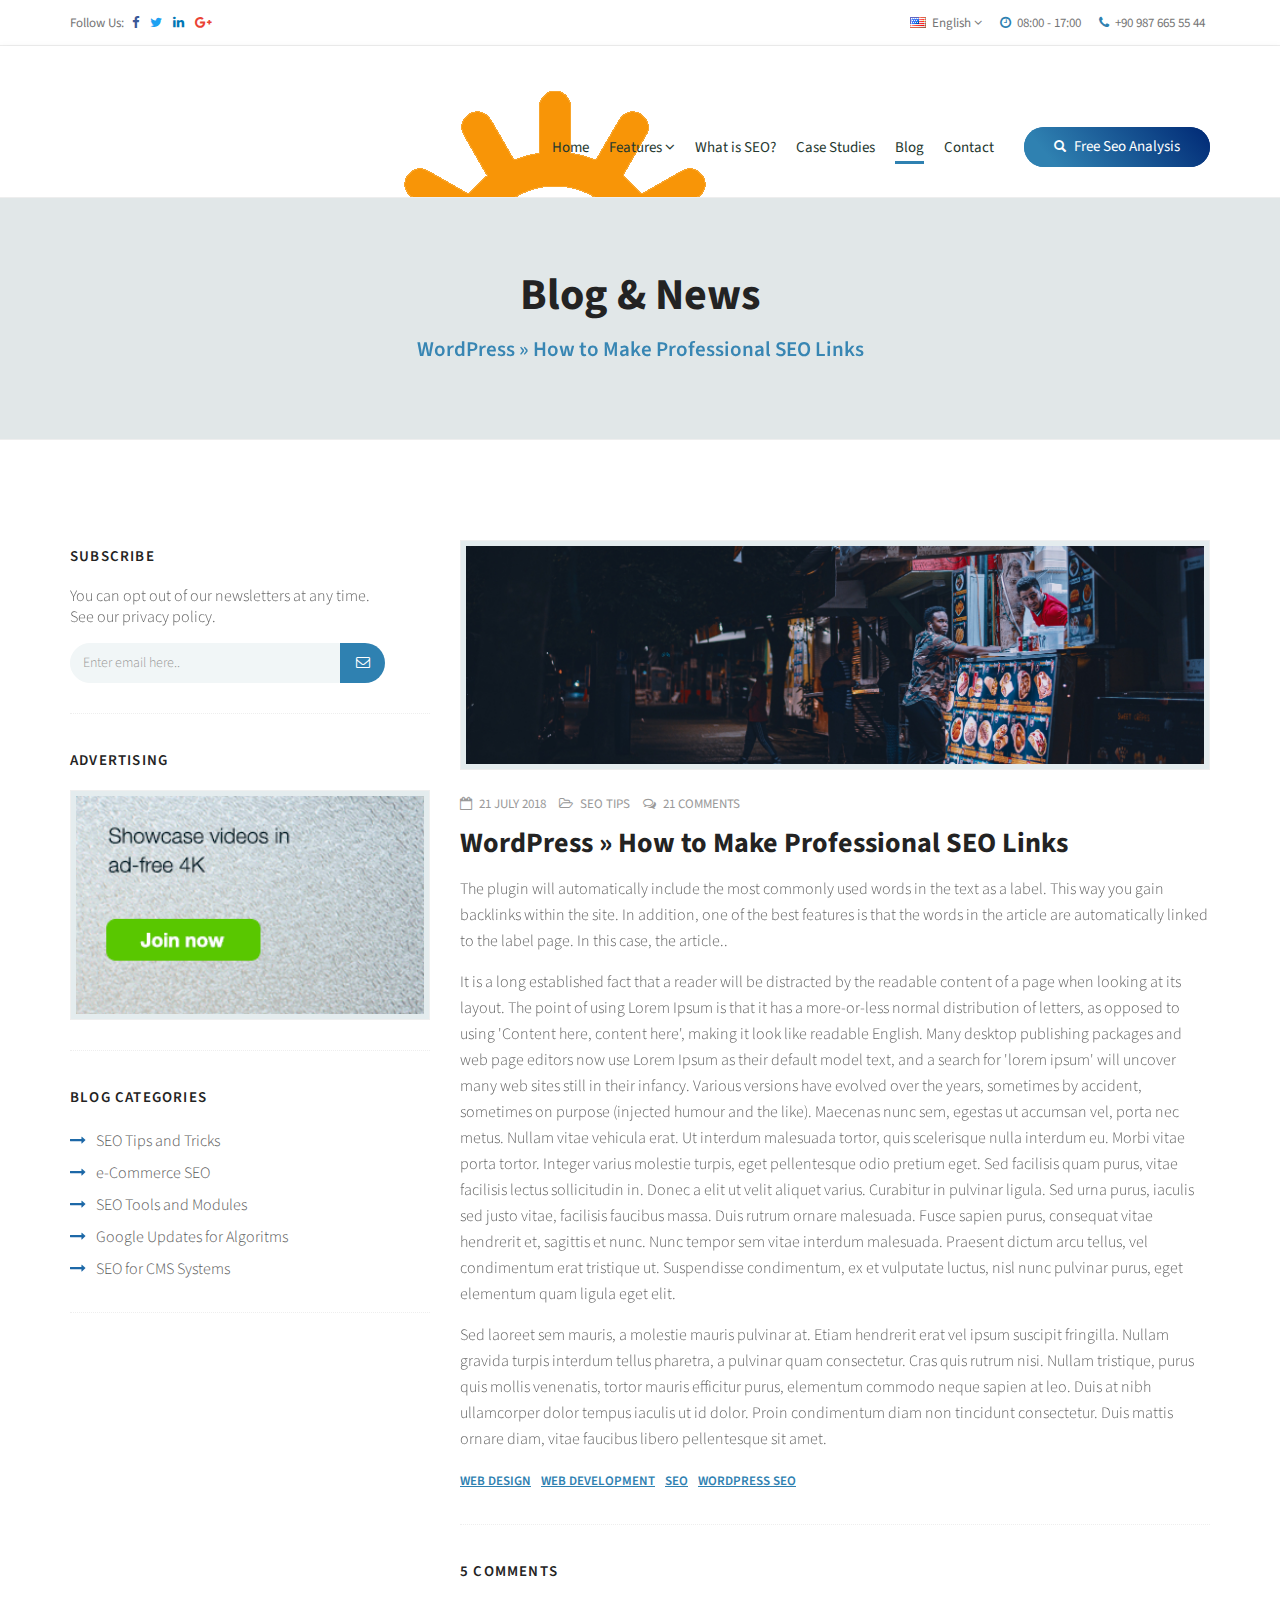
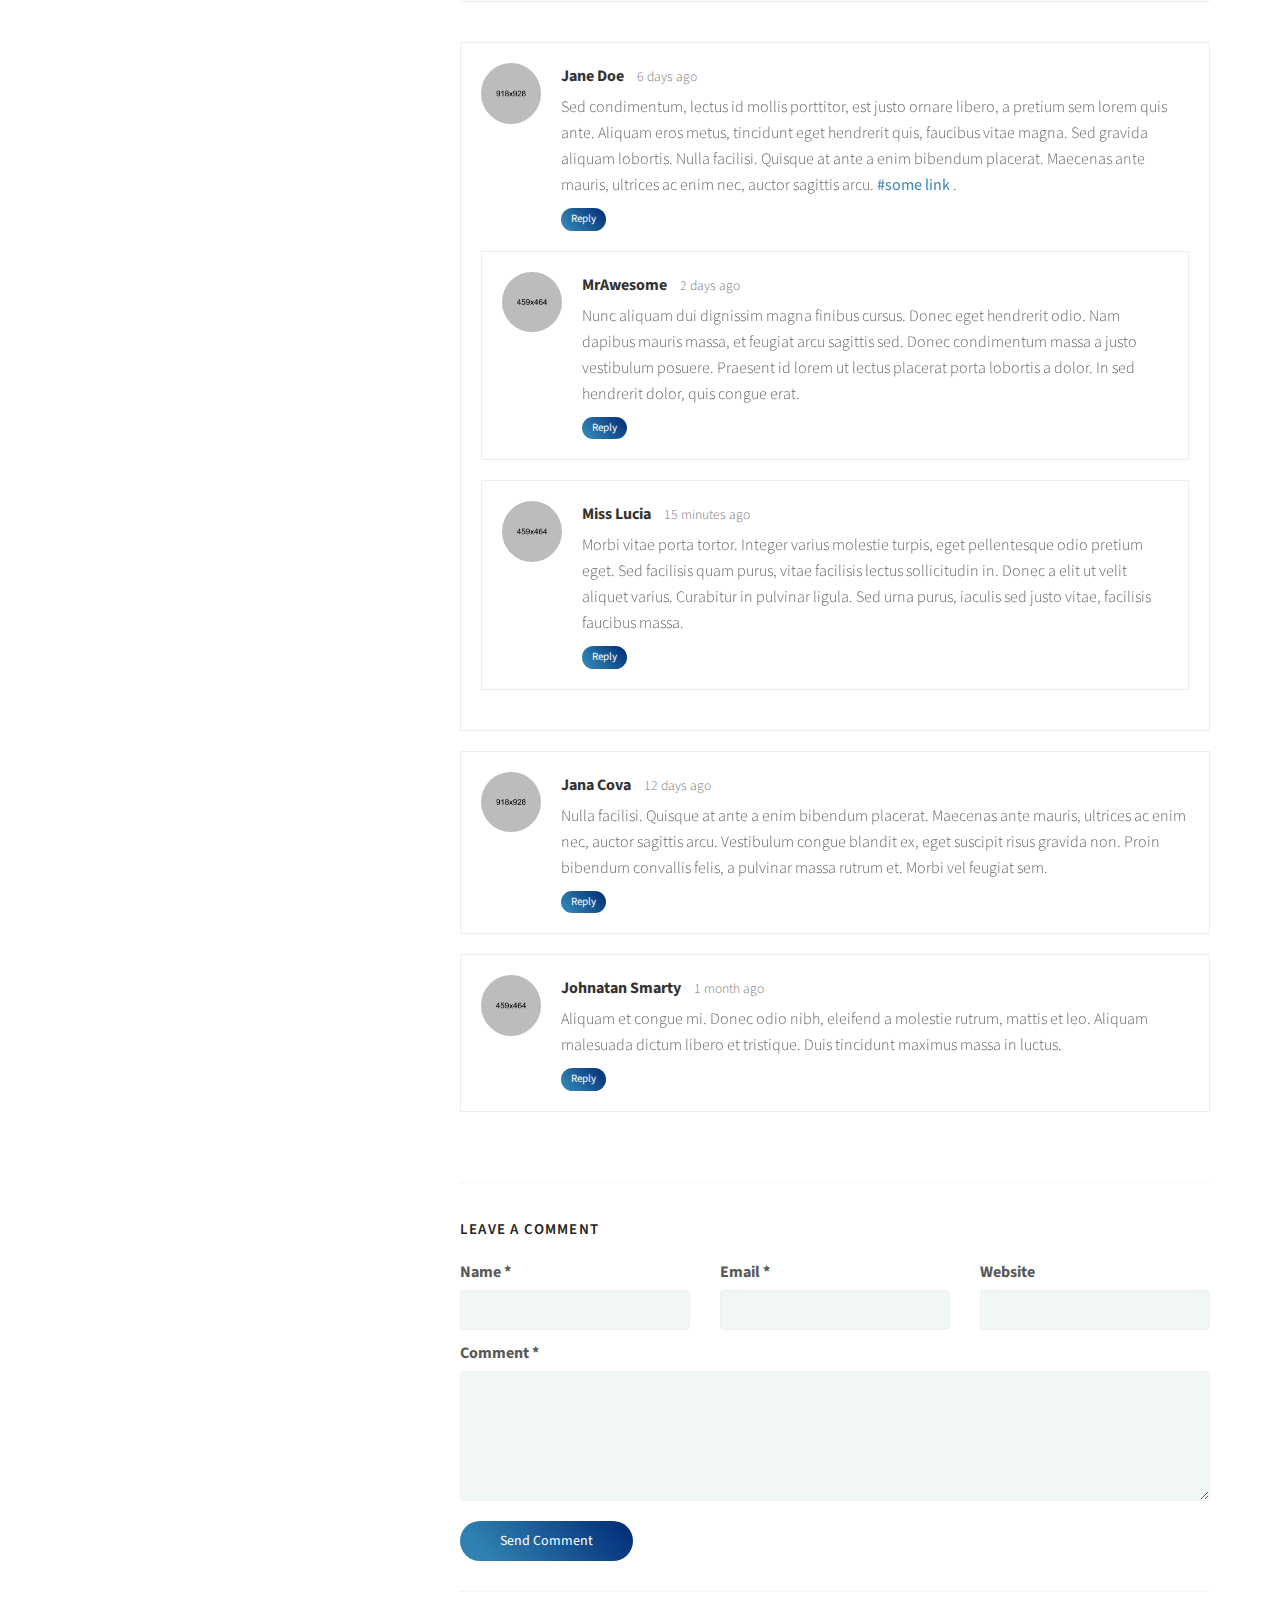
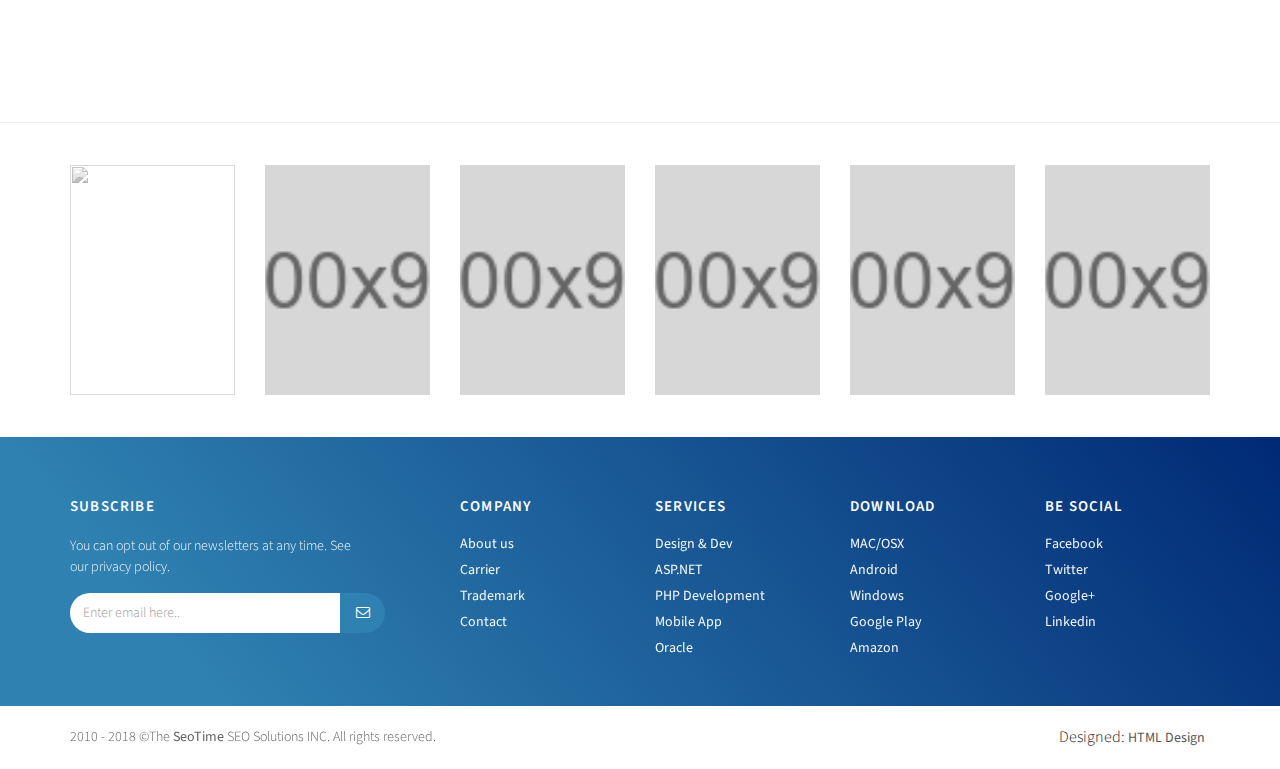
==== UI/blog-single.html @ 42be957c "Initial commit" ====
<!doctype html>
<!--[if IE 9]> <html class="no-js ie9 fixed-layout" lang="en"> <![endif]-->
<!--[if gt IE 9]><!--> <html class="no-js " lang="en"> <!--<![endif]-->
<head>

    <!-- Basic -->
    <meta charset="utf-8">
    <meta http-equiv="X-UA-Compatible" content="IE=edge">
    
    <!-- Mobile Meta -->
    <meta name="viewport" content="width=device-width, minimum-scale=1.0, maximum-scale=1.0, user-scalable=no">
    
    <!-- Site Meta -->
    <title>SEOTime HTML5 Business Template</title>
    <meta name="keywords" content="">
    <meta name="description" content="">
    <meta name="author" content="">
    
    <!-- Site Icons -->
    <link rel="shortcut icon" href="images/favicon.ico" type="image/x-icon" />
    <link rel="apple-touch-icon" href="images/apple-touch-icon.png">

	<!-- Google Fonts -->
 	<link href="https://fonts.googleapis.com/css?family=Source+Sans+Pro:300,400,400i,600,700" rel="stylesheet"> 

	<!-- Custom & Default Styles -->
	<link rel="stylesheet" href="css/font-awesome.min.css">
	<link rel="stylesheet" href="css/bootstrap.min.css">
	<link rel="stylesheet" href="css/animate.css">
	<link rel="stylesheet" href="style.css">

	<!--[if lt IE 9]>
		<script src="js/vendor/html5shiv.min.js"></script>
		<script src="js/vendor/respond.min.js"></script>
	<![endif]-->

</head>
<body>
	
	<div id="wrapper">
        <div class="topbar">
            <div class="container">
                <div class="row">
                    <div class="col-md-6 col-sm-6 hidden-xs">
                        <nav class="topbar-menu">
                            <ul class="list-inline">
                            	<li>Follow us: </li>
                                <li><a href="#"><i class="fa fa-facebook"></i></a></li>
                                <li><a href="#"><i class="fa fa-twitter"></i></a></li>
                                <li><a href="#"><i class="fa fa-linkedin"></i></a></li>
                                <li><a href="#"><i class="fa fa-google-plus"></i></a></li>
                            </ul><!-- end list -->
                        </nav><!-- end menu -->
                    </div><!-- end col -->

                    <div class="col-md-6 col-sm-6">
                        <nav class="topbar-menu">
                            <ul class="list-inline text-right navbar-right">
                                <li class="dropdown">
                                    <a class="dropdown-toggle" data-toggle="dropdown" href="#"><img src="images/us.png" alt=""> English
                                    <span class="fa fa-angle-down"></span></a>
                                    <ul class="dropdown-menu">
                                        <li><a href="#"><img src="images/tr.png" alt=""> Turkish</a></li>
                                        <li><a href="#"><img src="images/si.png" alt=""> Spanish</a></li>
                                        <li><a href="#"><img src="images/it.png" alt=""> Italian</a></li>
                                        <li><a href="#"><img src="images/ae.png" alt=""> Arabic</a></li>
                                        <li><a href="#"><img src="images/de.png" alt=""> German</a></li>
                                    </ul>
                                </li>
                                <li class="hidden-xs"><i class="fa fa-clock-o"></i> 08:00 - 17:00</li>
                                <li><i class="fa fa-phone"></i> +90 987 665 55 44</li>
                            </ul><!-- end list -->
                        </nav><!-- end menu -->
                    </div><!-- end col -->
                </div><!-- end row -->
            </div><!-- end container -->
        </div><!-- end topbar -->

		<header class="header site-header">
			<div class="container">
				<nav class="navbar navbar-default yamm">
				    <div class="container-fluid">
				        <div class="navbar-header">
				            <button type="button" class="navbar-toggle collapsed" data-toggle="collapse" data-target="#navbar" aria-expanded="false" aria-controls="navbar">
				                <span class="sr-only">Toggle navigation</span>
				                <span class="icon-bar"></span>
				                <span class="icon-bar"></span>
				                <span class="icon-bar"></span>
				            </button>
							<a class="navbar-brand" href="index.html"><img src="images/logo.png" alt="Linda"></a>
				        </div>
				        <div id="navbar" class="navbar-collapse collapse">
				            <ul class="nav navbar-nav navbar-right">
				                <li><a href="index.html">Home</a></li>
				                <li class="dropdown yamm-fw hasmenu">
				                    <a href="#" class="dropdown-toggle" data-toggle="dropdown" role="button" aria-haspopup="true" aria-expanded="false">Features <span class="fa fa-angle-down"></span></a>
						            <ul class="dropdown-menu">
						                <li>
						                    <div class="yamm-content">
							                    <div class="row"> 
							                    	<div class="col-md-4">
														<ul>
							                    			<li><a href="service-01.html">SEO Consultants</a></li>
							                    			<li><a href="service-02.html">SEO Audits</a></li>
							                    			<li><a href="service-03.html">SEO Packages & Plans</a></li>
							                    			<li><a href="service-04.html">Web Copywriting</a></li>
							                    			<li><a href="service-05.html">SEO Copywriting</a></li>
							                    			<li><a href="service-06.html">Keyword Research</a></li>
							                    			<li><a href="service-07.html">SEO Strategy</a></li>
							                    			<li><a href="service-08.html">Website Design</a></li>
							                    			<li><a href="service-09.html">Link Building Services</a></li>
							                    		</ul>
							                    	</div>
							                    	<div class="col-md-4">
														<ul>
							                    			<li><a href="page-services.html">All Services</a></li>
							                    			<li><a href="page-pricing.html">Pricing & Plans</a></li>
							                    			<li><a href="page-clients.html">Our Clients</a></li>
							                    			<li><a href="page-testimonials.html">Testimonials</a></li>
							                    			<li><a href="page-ebooks.html">Free E-Books</a></li>
							                    			<li><a href="page-seo-analysis.html">SEO Analysis</a></li>
							                    			<li><a href="case-studies.html">Case Studies</a></li>
							                    			<li><a href="case-studies-alt.html">Case Studies Alt</a></li>
							                    			<li><a href="case-studies-single.html">Case Studies Single</a></li>
							                    		</ul>
							                    	</div>
							                    	<div class="col-md-4">
														<ul>
							                    			<li><a href="blog.html">Blog & News</a></li>
							                    			<li><a href="blog-alt.html">Blog Alternative</a></li>
							                    			<li><a href="blog-single.html">Single Blog</a></li>
							                    			<li><a href="page.html">Default Page</a></li>
							                    			<li><a href="page-fullwidth.html">Fullwidth Page</a></li>
							                    			<li><a href="page-contact.html">Contact us</a></li>
							                    			<li><a href="page-contact-alt.html">Contact Alternative</a></li>
							                    			<li><a href="page-faqs.html">FAQ's Page</a></li>
							                    			<li><a href="page-not-found.html">404 Not Found</a></li>
							                    		</ul>
							                    	</div>
							                    </div>
						                    </div>
						                </li>
						            </ul>
				                </li>
				                <li><a href="page-about.html">What is SEO?</a></li>
				                <li><a href="case-studies.html">Case Studies</a></li>
				                <li class="active"><a href="blog.html">Blog</a></li>
				                <li><a href="page-contact.html">Contact</a></li>
                                <li class="lastlink hidden-xs hidden-sm"><a class="btn btn-primary" href="page-seo-analysis.html"><i class="glyphicon glyphicon-search"></i> free seo analysis</a></li>
                            </ul>
				        </div><!--/.nav-collapse -->
				    </div><!--/.container-fluid -->
				</nav><!-- end nav -->
			</div><!-- end container -->
		</header><!-- end header -->

		<section class="section normalhead lb">
			<div class="container">
				<div class="row">	
					<div class="col-md-10 col-md-offset-1 col-sm-12 text-center">
						<h2>Blog & News</h2>
						<p class="lead">WordPress » How to Make Professional SEO Links</p>
					</div><!-- end col -->
				</div><!-- end row -->
			</div><!-- end container -->
		</section><!-- end section -->

		<section class="section">
			<div class="container">
				<div class="row">
                    <div class="sidebar col-md-4 col-sm-4">
                    	<div class="widget clearfix">
                    		<h4 class="widget-title">Subscribe</h4>
                    		<div class="newsletter-widget">
                    			<p>You can opt out of our newsletters at any time. See our privacy policy.</p>
		                        <form class="form-inline" role="search">
		                            <div class="form-1">
		                              	<input type="text" class="form-control" placeholder="Enter email here..">
										<button type="submit" class="btn btn-primary"><i class="fa fa-envelope-o"></i></button>
		                            </div>
								</form>
                    		</div><!-- end newsletter -->
                    	</div><!-- end widget -->

                    	<div class="widget clearfix">
                    		<h4 class="widget-title">ADVERTISING</h4>
                    		<div class="category-widget">
                    			<img src="images/banner.gif" alt="" class="img-responsive img-thumbnail">
                    		</div><!-- end category -->
                    	</div><!-- end widget -->

                    	<div class="widget clearfix">
                    		<h4 class="widget-title">Blog Categories</h4>
                    		<div class="category-widget">
                    			<ul>
                    				<li><a href="#">SEO Tips and Tricks</a></li>
                    				<li><a href="#">e-Commerce SEO</a></li>
                    				<li><a href="#">SEO Tools and Modules</a></li>
                    				<li><a href="#">Google Updates for Algoritms</a></li>
                    				<li><a href="#">SEO for CMS Systems</a></li>
                    			</ul>
                    		</div><!-- end category -->
                    	</div><!-- end widget -->
                    </div><!-- end col -->
                    
					<div class="content col-md-8 blog-alt">
						<div class="blog-box clearfix">
							<div class="media-box">
								<img src="upload/blog_alt_06.jpg" alt="" class="img-responsive img-thumbnail">
							</div><!-- end media-box -->
							<div class="blog-single">
								<div class="blog-meta">
									<ul class="list-inline">
										<li><a href="#"><i class="fa fa-calendar-o"></i> 21 July 2018</a></li>
										<li><a href="#"><i class="fa fa-folder-open-o"></i> SEO Tips</a></li>
										<li><a href="#"><i class="fa fa-comments-o"></i> 21 Comments</a></li>
									</ul>
								</div><!-- end meta -->
								<h3 class="post-title">WordPress » How to Make Professional SEO Links</h3>
								<p>The plugin will automatically include the most commonly used words in the text as a label. This way you gain backlinks within the site. In addition, one of the best features is that the words in the article are automatically linked to the label page. In this case, the article..</p>

								<p>It is a long established fact that a reader will be distracted by the readable content of a page when looking at its layout. The point of using Lorem Ipsum is that it has a more-or-less normal distribution of letters, as opposed to using 'Content here, content here', making it look like readable English. Many desktop publishing packages and web page editors now use Lorem Ipsum as their default model text, and a search for 'lorem ipsum' will uncover many web sites still in their infancy. Various versions have evolved over the years, sometimes by accident, sometimes on purpose (injected humour and the like).  Maecenas nunc sem, egestas ut accumsan vel, porta nec metus. Nullam vitae vehicula erat. Ut interdum malesuada tortor, quis scelerisque nulla interdum eu. Morbi vitae porta tortor. Integer varius molestie turpis, eget pellentesque odio pretium eget. Sed facilisis quam purus, vitae facilisis lectus sollicitudin in. Donec a elit ut velit aliquet varius. Curabitur in pulvinar ligula. Sed urna purus, iaculis sed justo vitae, facilisis faucibus massa. Duis rutrum ornare malesuada. Fusce sapien purus, consequat vitae hendrerit et, sagittis et nunc. Nunc tempor sem vitae interdum malesuada. Praesent dictum arcu tellus, vel condimentum erat tristique ut. Suspendisse condimentum, ex et vulputate luctus, nisl nunc pulvinar purus, eget elementum quam ligula eget elit. </p>

								<p> Sed laoreet sem mauris, a molestie mauris pulvinar at. Etiam hendrerit erat vel ipsum suscipit fringilla. Nullam gravida turpis interdum tellus pharetra, a pulvinar quam consectetur. Cras quis rutrum nisi. Nullam tristique, purus quis mollis venenatis, tortor mauris efficitur purus, elementum commodo neque sapien at leo. Duis at nibh ullamcorper dolor tempus iaculis ut id dolor. Proin condimentum diam non tincidunt consectetur. Duis mattis ornare diam, vitae faucibus libero pellentesque sit amet. </p>

								<div class="tags">
								<a class="readmore" href="#">web design</a>
								<a class="readmore" href="#">web development</a>
								<a class="readmore" href="#">seo</a>
								<a class="readmore" href="#">wordpress seo</a>
								</div>
							</div><!-- end blog-desc -->
						</div><!-- end blogbox -->

                        <div class="blog-box clearfix">
                            <div class="custom-title">
                                <h4>5 Comments</h4>
                                <hr>
                            </div><!-- end -->

                            <div class="row">
                                <div class="col-md-12">
                                    <div class="panel panel-info">
                                        <div class="panel-body comments">
                                            <ul class="media-list">
                                                <li class="media">
                                                    <div class="comment">
                                                        <a href="#" class="pull-left">
                                                            <img src="upload/team_01.jpeg" alt="" class="img-circle">
                                                        </a>
                                                        <div class="media-body">
                                                            <strong class="text-success">Jane Doe</strong>
                                                            <span class="text-muted">
															<small class="text-muted">6 days ago</small></span>
                                                            <p>Sed condimentum, lectus id mollis porttitor, est justo ornare libero, a pretium sem lorem quis ante. Aliquam eros metus, tincidunt eget hendrerit quis, faucibus vitae magna. Sed gravida aliquam lobortis. Nulla facilisi. Quisque at ante a enim bibendum placerat. Maecenas ante mauris, ultrices ac enim nec, auctor sagittis arcu. <a href="#">#some link </a>.
                                                            </p>
                                                            <a href="#" class="btn btn-primary btn-sm">Reply</a>
                                                        </div>
                                                        <div class="clearfix"></div>
                                                    </div>
                                                    <ul class="media-list">
                                                        <li class="media">
                                                            <div class="comment">
                                                                <a href="#" class="pull-left">
                                                                    <img src="upload/team_02.jpeg" alt="" class="img-circle">
                                                                </a>
                                                                <div class="media-body">
                                                                    <strong class="text-success">MrAwesome</strong>
                                                                    <span class="text-muted">
																	<small class="text-muted">2 days ago</small></span>
                                                                    <p>Nunc aliquam dui dignissim magna finibus cursus. Donec eget hendrerit odio. Nam dapibus mauris massa, et feugiat arcu sagittis sed. Donec condimentum massa a justo vestibulum posuere. Praesent id lorem ut lectus placerat porta lobortis a dolor. In sed hendrerit dolor, quis congue erat. </p>
                                                                    <a href="#" class="btn btn-primary btn-sm">Reply</a>
                                                                </div>
                                                                <div class="clearfix"></div>
                                                            </div>
                                                        </li>
                                                        <li class="media">
                                                            <div class="comment">
                                                                <a href="#" class="pull-left">
                                                                    <img src="upload/team_02.jpeg" alt="" class="img-circle">
                                                                </a>
                                                                <div class="media-body">
                                                                    <strong class="text-success">Miss Lucia</strong>
                                                                    <span class="text-muted">
																	<small class="text-muted">15 minutes ago</small></span>
                                                                    <p>Morbi vitae porta tortor. Integer varius molestie turpis, eget pellentesque odio pretium eget. Sed facilisis quam purus, vitae facilisis lectus sollicitudin in. Donec a elit ut velit aliquet varius. Curabitur in pulvinar ligula. Sed urna purus, iaculis sed justo vitae, facilisis faucibus massa.</p>
                                                                    <a href="#" class="btn btn-primary btn-sm">Reply</a>
                                                                </div>
                                                                <div class="clearfix"></div>
                                                            </div>
                                                        </li>
                                                    </ul>
                                                </li>
                                                <li class="media">
                                                    <div class="comment">
                                                        <a href="#" class="pull-left">
                                                            <img src="upload/team_03.jpeg" alt="" class="img-circle">
                                                        </a>
                                                        <div class="media-body">
                                                            <strong class="text-success">Jana Cova</strong>
                                                            <span class="text-muted">
															<small class="text-muted">12 days ago</small></span>
                                                            <p> Nulla facilisi. Quisque at ante a enim bibendum placerat. Maecenas ante mauris, ultrices ac enim nec, auctor sagittis arcu. Vestibulum congue blandit ex, eget suscipit risus gravida non. Proin bibendum convallis felis, a pulvinar massa rutrum et. Morbi vel feugiat sem.</p>
                                                            <a href="#" class="btn btn-primary btn-sm">Reply</a>
                                                        </div>
                                                        <div class="clearfix"></div>
                                                    </div>
                                                </li>
                                                <li class="media">
                                                    <div class="comment">
                                                        <a href="#" class="pull-left">
                                                            <img src="upload/team_02.jpeg" alt="" class="img-circle">
                                                        </a>
                                                        <div class="media-body">
                                                            <strong class="text-success">Johnatan Smarty</strong>
                                                            <span class="text-muted">
															<small class="text-muted">1 month ago</small></span>
                                                            <p> Aliquam et congue mi. Donec odio nibh, eleifend a molestie rutrum, mattis et leo. Aliquam malesuada dictum libero et tristique. Duis tincidunt maximus massa in luctus. </p>
                                                            <a href="#" class="btn btn-primary btn-sm">Reply</a>
                                                        </div>
                                                        <div class="clearfix"></div>
                                                    </div>
                                                </li>
                                            </ul>
                                        </div>
                                    </div>
                                </div>
                            </div>
                        </div><!-- end postpager -->

                        <div class="blog-box clearfix">
                            <div class="custom-title">
                                <h4>Leave a Comment</h4>
                            </div><!-- end about -->

                            <div class="contact_form comment-form">
                                <form class="row">
                                    <div class="col-md-4 col-sm-12">
                                        <label>Name <span class="required">*</span></label>
                                        <input type="text" class="form-control" placeholder="">
                                    </div>
                                    <div class="col-md-4 col-sm-12">
                                        <label>Email <span class="required">*</span></label>
                                        <input type="email" class="form-control" placeholder="">
                                    </div>
                                    <div class="col-md-4 col-sm-12">
                                        <label>Website</label>
                                        <input type="text" class="form-control" placeholder="">
                                    </div>
                                    <div class="col-md-12 col-sm-12">
                                        <label>Comment <span class="required">*</span></label>
                                        <textarea class="form-control" placeholder=""></textarea>
                                    </div>
                                    <div class="col-md-12 col-sm-12">
                                        <input type="submit" value="Send Comment" class="btn btn-primary" />
                                    </div>
                                </form>
                            </div><!-- end commentform -->
                        </div><!-- end postpager -->
					</div><!-- end content -->
				</div><!-- end row -->
			</div><!-- end container -->
		</section><!-- end section -->

		<section class="section ldp">
			<div class="container">
				<div class="row text-center">
					<div class="col-md-2 col-sm-2 col-xs-6">
						<div class="client-box">
							<a href="#"><img src="upload/client_01.png" alt="" class="img-responsive"></a>
						</div>
					</div><!-- end col -->
					<div class="col-md-2 col-sm-2 col-xs-6">
						<div class="client-box">
							<a href="#"><img src="upload/client_02.png" alt="" class="img-responsive"></a>
						</div>
					</div><!-- end col -->
					<div class="col-md-2 col-sm-2 col-xs-6">
						<div class="client-box">
							<a href="#"><img src="upload/client_03.png" alt="" class="img-responsive"></a>
						</div>
					</div><!-- end col -->	
					<div class="col-md-2 col-sm-2 col-xs-6">
						<div class="client-box">
							<a href="#"><img src="upload/client_04.png" alt="" class="img-responsive"></a>
						</div>
					</div><!-- end col -->
					<div class="col-md-2 col-sm-2 col-xs-6">
						<div class="client-box">
							<a href="#"><img src="upload/client_05.png" alt="" class="img-responsive"></a>
						</div>
					</div><!-- end col -->
					<div class="col-md-2 col-sm-2 col-xs-6">
						<div class="client-box">
							<a href="#"><img src="upload/client_06.png" alt="" class="img-responsive"></a>
						</div>
					</div><!-- end col -->	
				</div><!-- end row -->
			</div><!-- end container -->
		</section><!-- end section -->

		<footer class="footer primary-footer">
            <div class="container">
                <div class="row">
                    <div class="col-md-4 col-sm-4">
                    	<div class="widget clearfix">
                    		<h4 class="widget-title">Subscribe</h4>
                    		<div class="newsletter-widget">
                    			<p>You can opt out of our newsletters at any time. See our privacy policy.</p>
		                        <form class="form-inline" role="search">
		                            <div class="form-1">
		                              	<input type="text" class="form-control" placeholder="Enter email here..">
										<button type="submit" class="btn btn-primary"><i class="fa fa-envelope-o"></i></button>
		                            </div>
								</form>
                    		</div><!-- end newsletter -->
                    	</div><!-- end widget -->
                    </div><!-- end col -->
                    <div class="col-md-2 col-sm-2">
                    	<div class="widget clearfix">
                    		<h4 class="widget-title">Company</h4>
                    		<ul>
                    			<li><a href="#">About us</a></li>
                    			<li><a href="#">Carrier</a></li>
                    			<li><a href="#">Trademark</a></li>
                    			<li><a href="#">Contact</a></li>
                    		</ul>
                    	</div><!-- end widget -->
                    </div><!-- end col -->

                    <div class="col-md-2 col-sm-2">
                    	<div class="widget clearfix">
                    		<h4 class="widget-title">Services</h4>
                    		<ul>
                    			<li><a href="#">Design & Dev</a></li>
                    			<li><a href="#">ASP.NET</a></li>
                    			<li><a href="#">PHP Development</a></li>
                    			<li><a href="#">Mobile App</a></li>
                    			<li><a href="#">Oracle</a></li>
                    		</ul>
                    	</div><!-- end widget -->
                    </div><!-- end col -->

                    <div class="col-md-2 col-sm-2">
                    	<div class="widget clearfix">
                    		<h4 class="widget-title">Download</h4>
                    		<ul>
                    			<li><a href="#">MAC/OSX</a></li>
                    			<li><a href="#">Android</a></li>
                    			<li><a href="#">Windows</a></li>
                    			<li><a href="#">Google Play</a></li>
                    			<li><a href="#">Amazon</a></li>
                    		</ul>
                    	</div><!-- end widget -->
                    </div><!-- end col -->

                    <div class="col-md-2 col-sm-2">
                    	<div class="widget clearfix">
                    		<h4 class="widget-title">Be Social</h4>
                    		<ul>
                    			<li><a href="#">Facebook</a></li>
                    			<li><a href="#">Twitter</a></li>
                    			<li><a href="#">Google+</a></li>
                    			<li><a href="#">Linkedin</a></li>
                    		</ul>
                    	</div><!-- end widget -->
                    </div><!-- end col -->
                </div><!-- end row -->
           	</div><!-- end container -->
		</footer><!-- end primary-footer -->

		<footer class="footer secondary-footer">
            <div class="container">
                <div class="row">
                    <div class="col-md-6 col-sm-6 col-xs-12">
                        <p>2010 - 2018 &copy;The <a href="#">SeoTime</a> SEO Solutions INC. All rights reserved.</p>
                    </div>

                    <div class="col-md-6 col-sm-6 col-xs-12">
                        <ul class="list-inline">
                            <li>Designed: <a href="https://html.design">HTML Design</a></li>
                        </ul>
                    </div><!-- end col -->
                </div><!-- end row -->
            </div><!-- end container -->
		</footer><!-- end second footer -->
	</div><!-- end wrapper -->

	<!-- jQuery Files -->
	<script src="js/jquery.min.js"></script>
	<script src="js/bootstrap.min.js"></script>
	<script src="js/parallax.js"></script>
	<script src="js/animate.js"></script>
	<script src="js/custom.js"></script>

</body>
</html>
---- UI/style.css ----
/************************************
    File Name: style.css
    Template Name: SeoTime
    Created By: HTML Design
    Website: https://html.design
    Version: 1.0
************************************/

/************************************
    [Table of contents]

    1. IMPORT FILES
    2. SKELETON
    3. TOPBAR
    4. HEADER
    5. SECTION
    6. PARALLAX
    7. SIDEBAR
    8. BLOG & PAGE
    9. TESTIMONIALS
    10. WP CORE
    11. MODULES
    12. BOOKS
    13. SEO TEST
    14. PRICING BOX
    15. SERVICES & CASE
    16. FOOTER
    17. MISC
    18. COLORS
    19. GRADIENT
    20. RESPONSIVE

************************************/

/************************************
IMPORT FILES
************************************/

@font-face {
    font-family: "Flaticon";
    src: url("fonts/Flaticon.eot");
    src: url("fonts/Flaticon.eot?#iefix") format("embedded-opentype"), url("fonts/Flaticon.woff") format("woff"), url("fonts/Flaticon.ttf") format("truetype"), url("fonts/Flaticon.svg#Flaticon") format("svg");
    font-weight: normal;
    font-style: normal;
}

@media screen and (-webkit-min-device-pixel-ratio:0) {
    @font-face {
        font-family: "Flaticon";
        src: url("fonts/Flaticon.svg#Flaticon") format("svg");
    }
}

[class^="flaticon-"]:before,
[class*=" flaticon-"]:before,
[class^="flaticon-"]:after,
[class*=" flaticon-"]:after {
    font-family: Flaticon;
    font-style: normal;
}

.flaticon-competition:before {
    content: "\f100";
}

.flaticon-content:before {
    content: "\f101";
}

.flaticon-html:before {
    content: "\f102";
}

.flaticon-cup:before {
    content: "\f103";
}

.flaticon-phone-call:before {
    content: "\f104";
}

.flaticon-chat:before {
    content: "\f105";
}

.flaticon-user:before {
    content: "\f106";
}

.flaticon-home-marker:before {
    content: "\f107";
}

.flaticon-message:before {
    content: "\f108";
}

.flaticon-crown:before {
    content: "\f109";
}

.flaticon-handshake:before {
    content: "\f10a";
}

.flaticon-target:before {
    content: "\f10b";
}

.flaticon-translation-and-localization:before {
    content: "\f10c";
}

.flaticon-domain:before {
    content: "\f10d";
}

.flaticon-presentation-1:before {
    content: "\f10e";
}

.flaticon-medal:before {
    content: "\f10f";
}

.flaticon-responsive:before {
    content: "\f110";
}

.flaticon-presentation:before {
    content: "\f111";
}


/************************************
SKELETON
************************************/

body {
    background-color: #f1f6f7;
    color: #595959;
    font-size: 16px;
    font-weight: 300;
    line-height: 26px;
    font-family: 'Source Sans Pro', sans-serif;
}

p {
    font-size: 16px;
    line-height: 26px;
    margin-bottom: 15px;
    opacity: 0.95;
    font-family: 'Source Sans Pro', sans-serif;
}

a {
    font-weight: 400;
    text-decoration: none !important;
    -webkit-transition: all .3s ease-in-out;
    -moz-transition: all .3s ease-in-out;
    -ms-transition: all .3s ease-in-out;
    -o-transition: all .3s ease-in-out;
    transition: all .3s ease-in-out;
}

h1,
h2,
h3,
h4,
h5,
h6 {
    color: #232323;
    font-family: 'Source Sans Pro', sans-serif;
}


/************************************
TOPBAR
************************************/

.topbar {
    border-bottom: 1px solid #eee;
    background-color: #fff;
    padding: 9px 15px;
}

.topbar img {
    margin-top: -3px;
    margin-right: 3px;
}

.topbar-menu .fa-facebook {
    color: #3b5998;
}

.topbar-menu .fa-twitter {
    color: #1da1f2;
}

.topbar-menu .fa-linkedin {
    color: #0077b5;
}

.topbar-menu .fa-google-plus {
    color: #ea4335;
}

.topbar ul li,
.topbar ul {
    font-weight: 400;
    margin: 0;
    padding: 0;
}

.topbar i {
    margin-right: 3px;
}

.topbar ul li {
    margin-right: 10px;
}

.topbar-menu li {
    margin-right: 5px !important;
}

.topbar .dropdown-menu {
    background-color: #ffffff;
    box-shadow: none;
    border-radius: 0;
    min-width: 90px;
    box-shadow: none;
    border: 0;
}

.topbar .dropdown-menu li {
    margin: 0 !important;
}

.topbar .dropdown-menu li a {
    color: #757575 !important;
}

.topbar .dropdown-menu li:focus a,
.topbar .dropdown-menu li:hover a {
    color: #ffffff !important;
}

.topbar .text-right li {
    margin-right: 0;
    margin-left: 10px;
}

.topbar p,
.topbar ul li,
.topbar ul li a {
    color: #757575;
    font-weight: 400;
    font-size: 13px;
    letter-spacing: 0;
    text-transform: capitalize;
}


/************************************
HEADER
************************************/

.site-header {
    padding: 25px 0 30px;
    background-color: #fff;
    box-shadow: 0px 5px 10px #00000025;
    box-sizing: border-box;
    color: #fff;
    transition: background-color 0.5s ease 0s;
    width: 100%;
}

.navbar {
    margin-bottom: 0;
}

.navbar-default {
    background-color: transparent;
    border-radius: 0;
    border: 0;
}

.navbar-brand {
    padding: 0;
}

.navbar-nav > li {
    margin-left: 20px;
}

.yamm .yamm-content ul li a,
.navbar-nav > li > a {
    display: inline-block;
    position: relative;
    text-decoration: none;
    border-bottom: 3px solid transparent;
    background-color: transparent !important;
    color: #25382f !important;
    font-size: 15px;
    padding: 17px 0 3px;
    font-weight: 400;
}

.yamm .yamm-content ul li a {
    padding: 5px 0 3px;
}

.navbar-nav > li > .dropdown-menu {
    box-shadow: none;
    border: 0;
    border-top: 4px solid #fff;
    border-radius: 0;
    margin-top: 30px;
}

.nav .open > a,
.nav .open > a:focus,
.nav .open > a:hover {
    border-color: transparent;
}

.navbar-right .lastlink a {
    border: 0;
    color: #ffffff !important;
    border-radius: 500px;
}

.navbar-right .lastlink {
    margin-left: 30px;
    margin-top: 6px;
    border: 0 !important;
    text-transform: capitalize;
    border-radius: 500px;
    border-top: 0 !important;
}

.navbar-right .lastlink a {
    padding: 10px 30px 10px 20px;
}

.navbar-right .lastlink a:hover:after,
.navbar-right .lastlink a:focus:after {
    border-top: 0 !important;
}

.navbar-right .lastlink a i {
    padding-right: 5px;
    font-size: 12px;
    vertical-align: unset;
}

.navbar-right .yamm-content li:hover a {
    padding-left: 10px !important;
    -webkit-transition: all .3s ease-in-out;
    -moz-transition: all .3s ease-in-out;
    -ms-transition: all .3s ease-in-out;
    -o-transition: all .3s ease-in-out;
    transition: all .3s ease-in-out;
}

.navbar-right .yamm-content li:hover a {}

.yamm .nav,
.yamm .collapse,
.yamm .dropup,
.yamm .dropdown {
    position: static;
    z-index: 111;
}

.yamm .container {
    position: relative;
}

.yamm .yamm-content {
    padding: 20px 30px;
}

.yamm .dropdown.yamm-fw .dropdown-menu {
    left: auto;
    right: 0;
}

.yamm .yamm-content ul {
    padding: 0;
    min-width: 180px;
}

.yamm .yamm-content .col-md-4 {}

.header-transparent {
    position: absolute;
    top: 0;
    left: 0;
    width: 100%;
    z-index: 11;
}

.header-transparent.site-header {
    background-color: transparent;
}

.colorfulheader .navbar-nav li a,
.header-transparent .navbar-nav > li > a {
    color: #ffffff !important;
}

.site-header.affix {
    position: fixed;
    top: 0;
    width: 100%;
    left: 0;
    right: 0;
    z-index: 1111;
    padding: 20px 0;
    background-color: rgba(255, 255, 255, 0.9);
}

.header-transparent.affix {
    background-color: rgba(0, 0, 0, 0.8);
}


/************************************
SECTION
************************************/

#wrapper {
    margin: 0 auto;
}

.section {
    background-color: #ffffff;
    padding: 10rem 0;
    position: relative;
    display: block;
    overflow: hidden;
}

.section.bt {
    border-top: 1px solid #eee;
}

.transheader {
    padding-top: 120px;
    min-height: 300px;
}

.homepage.transheader {
    padding-top: 150px;
    padding-bottom: 150px;
    min-height: 500px;
}

.ptop180 {
    padding-top: 180px;
}

.transheader img {
    width: 140px;
    display: block;
    margin: 0 auto 30px;
}

.withnormalheader {
    min-height: 400px;
    padding-top: 140px;
}

.transheader .lead {
    color: #fff;
}

.normalhead h2,
.transheader h2 {
    color: #ffffff;
    font-size: 52px;
    font-weight: bold;
}

.customtitle h2 {
    font-weight: 300;
    padding-bottom: 10px;
    margin-bottom: 10px;
    display: inline-block;
    border-bottom: 1px dotted rgba(255, 255, 255, 0.2)
}

.customtitle .lead {}

.normalhead {
    border-top: 1px solid #eee;
    border-bottom: 1px solid #eee;
}

.normalhead h2 {
    padding: 0 0 5px;
    color: #232323;
    font-size: 44px;
}

.normalhead {
    padding: 54px;
}

.notfound .lead,
.normalhead .lead {
    font-weight: 600;
}

.section.ldp {
    border-top: 1px solid #eee;
    padding: 42px 0 !important;
}

.fs {
    padding: 100px 0;
}

.makepadtop {
    padding-bottom: 120px;
    padding-top: 220px;
}

.section.db {
    background-color: #000000;
}

.section.lb {
    background-color: #e1e7e8;
}

.cl {
    width: 650px;
    position: absolute;
    right: 0;
    bottom: 0;
    height: 306px;
    background: rgba(0, 0, 0, 0) url("images/sectionbg.png") no-repeat scroll right bottom;
}

.section-title {
    display: block;
    position: relative;
    margin-bottom: 42px;
}

.section-title small {
    font-size: 18px;
    padding: 0 0 10px;
    margin: 0;
    display: block;
}

.section-title hr {
    width: 80px;
    margin-top: 23px;
    padding: 1px;
    border-style: dotted;
}

.section-title h3 {
    padding: 0;
    margin: 0 0 10px;
    font-size: 34px;
    font-weight: 300;
    line-height: 1;
}

.section-title .lead {
    color: #767676;
    font-family: Trebuchet MS;
    font-size: 18px;
    line-height: 1.6;
    margin-bottom: 0;
    padding-bottom: 0;
}

.section-button {
    margin-top: 42px;
    display: block;
    position: relative;
}

.section-button .lead {
    margin-bottom: 30px;
}

.light-color .lead {
    color: rgba(255, 255, 255, 0.8);
}

.light-color h3 {
    color: #ffffff;
}


/************************************
PARALLAX
************************************/

.parallax {
    background-attachment: fixed;
    background-position: 50% 0;
    background-repeat: no-repeat;
    height: 100%;
    position: relative;
}

.parallax.parallax-off {
    background-attachment: scroll !important;
    display: block;
    height: 100%;
    min-height: 100%;
    overflow: hidden;
    position: relative;
    background-position: top center;
    vertical-align: sub;
    width: 100%;
    z-index: 2;
}

.no-scroll-xy {
    overflow: hidden !important;
    -webkit-transition: all .4s ease-in-out;
    -moz-transition: all .4s ease-in-out;
    -ms-transition: all .4s ease-in-out;
    -o-transition: all .4s ease-in-out;
    transition: all .4s ease-in-out;
}


/************************************
SIDEBAR
************************************/

.sidebar .widget {
    padding: 0 0 30px;
    margin-bottom: 30px;
    border-bottom: 1px dotted #eeeeee;
}

.sidebar .widget-title {
    color: #232323;
}

.sidebar .form-control {
    background-color: #f1f6f7;
    border-color: #f1f6f7;
}

.category-widget ul {
    padding: 0;
    margin: 0;
    list-style: none;
}

.category-widget li {
    margin-bottom: 5px;
    transition: all 500ms ease-out 1s;
}

.category-widget li:hover a {
    padding-left: 10px;
}

.category-widget li:last-child {
    margin-bottom: 0;
}

.category-widget li a {
    color: #595959;
    font-weight: 300;
}

.beforefont,
.tp-caption.beforefont,
.category-widget li:before {
    content: "\f178";
    margin-right: 10px;
    font-family: FontAwesome;
}


/************************************
BLOG & PAGE
************************************/

hr.invis {
    border: 0;
    margin: 80px 0;
}

hr.invis1 {
    border: 0;
    margin: 120px 0;
}

hr.invis2 {
    border: 0;
    margin: 40px 0;
}

.about-widget {
    position: relative;
    padding-left: 100px;
}

.about-widget ul {
    margin-bottom: 25px;
}

.about-widget .btn {
    margin-top: 10px;
}

.about-img {
    padding: 0 40px;
}

.feature-img img,
.about-img img {
    border-radius: 4px;
    -webkit-box-shadow: 10px 10px 5px 0px rgba(226, 228, 229, 1);
    -moz-box-shadow: 10px 10px 5px 0px rgba(226, 228, 229, 1);
    box-shadow: 10px 10px 5px 0px rgba(226, 228, 229, 1);
    position: relative;
}

.noshadow img {
    -webkit-box-shadow: 10px 10px 5px 0px rgba(226, 228, 229, 0);
    -moz-box-shadow: 10px 10px 5px 0px rgba(226, 228, 229, 0);
    box-shadow: 10px 10px 5px 0px rgba(226, 228, 229, 0);
}

.about-widget h3 {
    margin-bottom: 20px;
    font-weight: 300;
    font-size: 28px;
    padding-top: 0;
    margin-top: 0;
}

.feature-widget {
    position: relative;
    padding: 30px;
}

.feature-widget h3 {
    margin-bottom: 20px;
    font-weight: 300;
    font-size: 34px;
    padding-top: 0;
    margin-top: 0;
    line-height: 1.3
}

.about-widget i::before {
    background: #fff;
    border-radius: 500px;
    color: #ffffff;
    border: 1px dashed #fff;
    display: block;
    font-size: 28px;
    height: 70px;
    left: 0;
    line-height: 70px;
    position: absolute;
    text-align: center;
    top: 0;
    width: 70px;
}

.blog-box {
    display: block;
    position: relative;
    margin-bottom: 30px;
    padding-bottom: 30px;
    border-bottom: 1px dotted #eee;
}

.blog-box.page-template {
    padding-bottom: 0;
    margin-bottom: 0 !important;
    border-bottom: 0;
}

.blog-meta a {
    color: #999;
    text-transform: uppercase;
    font-size: 13px;
    font-weight: 400;
}

.blog-meta i {
    padding-right: 4px;
}

.blog-single ul,
.blog-desc ul {
    padding: 0;
    margin: 0 0 0 -5px;
}

.blog-desc p {
    margin-bottom: 10px;
}

.blog-single h3.post-title,
.blog-desc h3 {
    padding: 8px 0 10px;
    margin: 0;
    line-height: 1.3;
    font-weight: bold;
    font-size: 28px;
}

.blog-single h3.post-title {
    margin-bottom: 5px;
}

.blog-desc h3 a {
    color: #232323;
    font-weight: bold;
}

.blog-alt .media-box {
    margin-bottom: 20px;
}

.img-thumbnail {
    border-radius: 0;
    padding: 5px;
    background-color: #e4ecee;
    border-color: #efefef;
    opacity: 1.0;
    filter: alpha(opacity=100);
    /* For IE8 and earlier */
    -webkit-transition: all .4s ease-in-out;
    -moz-transition: all .4s ease-in-out;
    -ms-transition: all .4s ease-in-out;
    -o-transition: all .4s ease-in-out;
    transition: all .4s ease-in-out;
}

.readmore {
    text-transform: uppercase;
    font-weight: 600;
    font-size: 13px;
    text-decoration: underline !important;
}

.readmore:hover:after {
    content: "\f105";
    font-family: FontAwesome;
    display: inline-block;
    padding: 0 0 0 5px;
}

.tags .readmore {
    margin-right: 7px;
}

.img-thumbnail:hover {
    opacity: 0.8;
    filter: alpha(opacity=80);
    /* For IE8 and earlier */
}

.pagination > li > a,
.pagination > li > span {
    background-color: #fff;
    border: 1px solid #eee !important;
    border-radius: 0 !important;
    color: #232323;
    float: none;
    line-height: 1.42857;
    margin-left: -1px;
    margin-right: 5px;
    padding: 12px 17px;
    position: relative;
    text-decoration: none;
}

.pagination {
    float: none;
    display: block;
    margin: 20px auto 0;
}

.text-center .pagination {
    float: none;
    display: block;
    margin: 50px auto 0;
}

.comments img {
    max-width: 60px;
    margin-right: 20px
}

.comments {
    padding: 0!important;
    margin: 0!important
}

.panel,
.panel-body,
.panel-info {
    box-shadow: none !important;
    border: 0 !important;
    padding: 0 !important;
    background-color: transparent !important;
}

.comments .text-success {
    color: #333;
    margin-bottom: 5px;
    display: inline-block
}

.comments .text-muted {
    color: #777;
    margin-left: 5px
}

.comments .media-list li {
    border: 1px solid #eeeeee;
    margin: 20px 0;
    background-color: transparent;
    display: block;
    padding: 20px;
    -webkit-transition: all .7s ease-in-out;
    -moz-transition: all .7s ease-in-out;
    -o-transition: all .7s ease-in-out;
    -ms-transition: all .7s ease-in-out;
    transition: all .7s ease-in-out
}

.contact_form.comment-form .form-control {
    border: 1px solid #efefef !important;
    height: 40px;
    margin-bottom: 10px;
    background-color: #f1f6f7;
}

.contact_form.comment-form textarea {
    height: 130px !important;
    margin-bottom: 20px !important;
}

.comments .media-list li p {
    margin: 0;
    padding: 0
}

.comments .btn {
    display: inline-block;
    margin-top: 10px;
    font-size: 11px;
    padding: 3px 10px
}


/************************************
TESTIMONIALS
************************************/

.testimonial-wrapper {
    padding: 15px 15px 15px 15px
}

.testimonial-box {
    padding: 30px;
    background-color: #f1f6f7;
    border-radius: 4px;
    -webkit-box-shadow: 10px 10px 5px 0px rgba(226, 228, 229, 1);
    -moz-box-shadow: 10px 10px 5px 0px rgba(226, 228, 229, 1);
    box-shadow: 10px 10px 5px 0px rgba(226, 228, 229, 1);
    position: relative;
}

.testimonial-box h4 {
    font-weight: 600;
    font-size: 18px;
    padding: 0;
    margin: 0;
    line-height: 1;
}

.testimonial-box .lead {
    font-style: italic;
    font-size: 18px;
    margin-top: 10px;
    font-weight: 300;
    margin-bottom: 0;
}

.testimonial-wrapper img {
    width: 56px;
    margin: 20px 20px 0px 20px;
}

.testimonial-box:after {
    top: 100%;
    left: 20%;
    border: solid transparent;
    content: " ";
    height: 0;
    width: 0;
    position: absolute;
    pointer-events: none;
    border-color: rgba(240, 241, 242, 0);
    border-top-color: #f1f6f7;
    border-width: 20px;
    margin-left: -20px;
}


/************************************
WP CORE
************************************/

.drop-cap::first-letter {
    float: left;
    font-size: 400%;
    font-weight: bold;
    color: #ffffff;
    background-color: #171717;
    padding: 10px;
    line-height: 100%;
    margin: 10px 20px 0 0;
}

.first {
    clear: both
}

.last {
    margin-right: 0
}

.alignnone {
    margin: 5px 20px 20px 0;
}

.aligncenter,
div.aligncenter {
    display: block;
    margin: 5px auto 5px auto;
}

.alignright {
    float: right;
    margin: 10px 0 20px 20px;
}

.alignleft {
    float: left;
    margin: 10px 20px 20px 0;
}

a img.alignright {
    float: right;
    margin: 10px 0 20px 20px;
}

a img.alignnone {
    margin: 10px 20px 20px 0;
}

a img.alignleft {
    float: left;
    margin: 10px 20px 20px 0;
}

a img.aligncenter {
    display: block;
    margin-left: auto;
    margin-right: auto
}

.wp-caption {
    background: #fff;
    border: 1px solid #f0f0f0;
    max-width: 96%;
    /* Image does not overflow the content area */
    padding: 5px 3px 10px;
    text-align: center;
}

.wp-caption.alignnone {
    margin: 5px 20px 20px 0;
}

.wp-caption.alignleft {
    margin: 5px 20px 20px 0;
}

.wp-caption.alignright {
    margin: 5px 0 20px 20px;
}

.wp-caption img {
    border: 0 none;
    height: auto;
    margin: 0;
    max-width: 98.5%;
    padding: 0;
    width: auto;
}

.wp-caption p.wp-caption-text {
    font-size: 11px;
    line-height: 17px;
    margin: 0;
    padding: 0 4px 5px;
}


/* Text meant only for screen readers. */

.screen-reader-text {
    clip: rect(1px, 1px, 1px, 1px);
    position: absolute !important;
    height: 1px;
    width: 1px;
    overflow: hidden;
}

.screen-reader-text:focus {
    background-color: #f1f1f1;
    border-radius: 3px;
    box-shadow: 0 0 2px 2px rgba(0, 0, 0, 0.6);
    clip: auto !important;
    color: #195c9b;
    display: block;
    font-size: 14px;
    font-size: 0.875rem;
    font-weight: bold;
    height: auto;
    left: 5px;
    line-height: normal;
    padding: 15px 23px 14px;
    text-decoration: none;
    top: 5px;
    width: auto;
    z-index: 100000;
    /* Above WP toolbar. */
}


/************************************
MODULEs
************************************/

.callout {
    padding: 30px;
    background-color: #fff;
    -webkit-box-shadow: 10px 10px 5px 0px rgba(226, 228, 229, 1);
    -moz-box-shadow: 10px 10px 5px 0px rgba(226, 228, 229, 1);
    box-shadow: 10px 10px 5px 0px rgba(226, 228, 229, 1);
    border-radius: 4px;
}

.callout .button-wrap {
    display: block;
    height: 130px;
    line-height: 130px;
    vertical-align: middle;
}

.callout p {
    display: block;
    font-size: 28px;
    margin: 0;
    padding: 23px;
    vertical-align: middle;
}

.back1 {
    background: rgba(0, 0, 0, 0) url("upload/bg_02.jpg") no-repeat cover fixed top center !important;
}

.back2 {
    background: rgba(0, 0, 0, 0) url("upload/bg_02.jpg") repeat cover fixed top center !important;
}

.back3 {
    background: rgba(0, 0, 0, 0) url("upload/bg_02.jpg") repeat cover fixed top center !important;
}

.milestone-counter {
    padding: 10px;
    margin: 0 0 5px;
}

.milestones hr {
    border-color: #ffffff;
}

.milestone-counter img {
    margin-left: 20px;
    margin-top: 5px;
}

.milestone-counter h3 {
    font-size: 30px;
    margin-bottom: 0px;
    color: #ffffff;
}

.milestone-counter p {
    font-size: 14px;
    color: #ffffff;
    text-transform: uppercase;
}

.skills-style {
    margin-top: 30px;
    display: block;
}

.skills-wrapper h3 {
    font-size: 15px;
    margin-bottom: 10px;
    padding: 0;
    font-weight: 600;
}

.skills-wrapper .progress {
    background-color: #f1f6f7;
    border-radius: 4px;
    box-shadow: 0 1px 2px rgba(0, 0, 0, 0.1) inset;
    height: 6px;
    margin-bottom: 20px;
    overflow: hidden;
}

.faqs-template .panel-body {
    padding: 20px 10px 10px !important;
}

.faqs-template {
    margin-top: 30px;
}

.faqs-template .panel-title a {
    color: #232323;
    font-size: 16px;
    font-weight: 600 !important;
    line-height: 1;
    margin: 0;
    padding: 0;
}

.faqs-template .panel-heading {
    background-color: #f1f6f7;
    position: relative;
    padding: 15px 30px !important;
    border-bottom: 3px solid #e4e5e6;
}

.faqs-template .panel-heading i {
    position: absolute;
    right: 30px;
}

.welcome-message h1 {
    font-size: 3em;
    color: #ffffff;
    padding: 0;
    margin: 0;
    line-height: 1;
    font-weight: 600;
    letter-spacing: -0.05em;
}

.welcome-message .btn-transparent {
    border-color: #ffffff;
    color: #ffffff;
}

.welcome-message h4 {
    text-transform: capitalize;
    font-size: 1.8em;
    font-weight: 300;
    color: #ffffff;
}

.welcome-message p {
    padding: 15px 0 28px;
    margin: 0;
    color: rgba(255, 255, 255, 0.9);
    font-size: 16px;
}

.absoluteimg {
    position: absolute;
    bottom: 0;
    top: 100%;
}

.clientv2 .client-box {
    margin: 15px 0;
    padding: 30px;
    background-color: #f1f6f7;
    border-radius: 4px;
    -webkit-box-shadow: 10px 10px 5px 0px rgba(226, 228, 229, 1);
    -moz-box-shadow: 10px 10px 5px 0px rgba(226, 228, 229, 1);
    box-shadow: 10px 10px 5px 0px rgba(226, 228, 229, 1);
    position: relative;
    -webkit-transition: all .3s ease-in-out;
    -moz-transition: all .3s ease-in-out;
    -ms-transition: all .3s ease-in-out;
    -o-transition: all .3s ease-in-out;
    transition: all .3s ease-in-out;
}

.copybox img {
    -webkit-box-shadow: 10px 10px 5px 0px rgba(226, 228, 229, 1);
    -moz-box-shadow: 10px 10px 5px 0px rgba(226, 228, 229, 1);
    box-shadow: 10px 10px 5px 0px rgba(226, 228, 229, 1);
}

.ebook-details:hover img,
.clientv2 .client-box:hover {
    -ms-transform: scale(1.1, 1.1);
    /* IE 9 */
    -webkit-transform: scale(1.1, 1.1);
    /* Safari */
    transform: scale(1.1, 1.1);
}

.client-box img {
    filter: url(filters.svg#grayscale);
    /* Firefox 3.5+ */
    filter: gray;
    /* IE6-9 */
    -webkit-filter: grayscale(1);
    /* Google Chrome & Safari 6+ */
    opacity: 0.6;
    margin: auto;
}

.client-box img:hover {
    opacity: 1;
    filter: none;
    -webkit-filter: none;
}


/************************************
BOOKS
************************************/

.ebook-details {
    padding: 30px 0 30px 0;
}

.ebook-details img {
    -webkit-transition: all .3s ease-in-out;
    -moz-transition: all .3s ease-in-out;
    -ms-transition: all .3s ease-in-out;
    -o-transition: all .3s ease-in-out;
    transition: all .3s ease-in-out;
}

.ebook-details h3 {
    padding: 8px 0 10px;
    margin: 0;
    line-height: 1;
    font-weight: 600;
    font-size: 16px;
    text-transform: uppercase;
}

.ebook-details small {
    font-weight: 400;
    font-style: italic;
}

.ebook-details .btn {
    border-radius: 0;
    padding: 4px 22px;
}


/************************************
SEO TEST
************************************/

.first-col {
    font-weight: 400;
}

.seo-details .table > thead > tr > th {
    border-bottom: 1px solid #f1f1f1;
}

.seo-details .table > thead > tr > th i {
    margin-right: 10px;
}

.seo-details .table ul {
    padding: 10px 20px 0;
    font-weight: 400;
    list-style: inside;
    margin-bottom: 0;
}

.seo-details .table ul li {
    margin-bottom: 5px;
}

.seo-details .table > tbody > tr > td,
.seo-details .table > tbody > tr > th,
.seo-details .table > tfoot > tr > td,
.seo-details .table > tfoot > tr > th,
.seo-details .table > thead > tr > td,
.seo-details .table > thead > tr > th {
    border-left: 1px solid #f1f1f1;
    border-right: 1px solid #f1f1f1;
    border-top-color: #f1f1f1 !important;
    padding: 20px 25px;
}

.seo-details .table {
    padding-bottom: 0;
    border-top: 1px solid #f1f1f1;
    border-bottom: 1px solid #f1f1f1;
}

.good:before {
    content: "\f00c";
    margin-right: 10px;
    font-family: FontAwesome;
}

.bad:before {
    content: "\f00d";
    margin-right: 10px;
    font-family: FontAwesome;
}

.circle-detail .progress {
    background-color: #f1f6f7;
    border-radius: 0;
    height: 30px;
    margin: 20px 0;
    overflow: visible;
}

.seo-details .btn {
    padding: 15px !important;
}

.circle-detail .progress-bar {
    font-size: 15px;
    line-height: 31px;
    padding-left: 20px;
    text-align: left;
}

.circle-detail .progress-bar span {
    background-color: #ddd;
    border: 5px solid #fff !important;
    border-radius: 100px;
    color: #fff;
    display: block;
    font-weight: 400;
    height: 60px;
    font-size: 21px;
    line-height: 52px;
    margin-top: -15px;
    position: relative;
    text-align: center;
    width: 60px;
}


/************************************
PRICING BOX
************************************/

.center-pricing .nav-tabs > li,
.center-pricing .nav-pills > li {
    float: none;
    margin: 0 5px;
    display: inline-block;
    *display: inline;
    /* ie7 fix */
    zoom: 1;
    /* hasLayout ie7 trigger */
}

.center-pricing .nav-tabs > li:focus a,
.center-pricing .nav-tabs > li:hover a {
    color: #fff !important;
}

.center-pricing .nav-tabs,
.center-pricing .nav-pills {
    text-align: center;
    border: 0 none;
    margin-bottom: 30px;
}

.center-pricing .nav-tabs > li.active > a,
.center-pricing .nav-tabs > li.active > a:focus,
.center-pricing .nav-tabs > li.active > a:hover,
.center-pricing .nav-tabs > li > a {
    background: rgba(0, 0, 0, 0) none repeat scroll 0 0;
    border: 0 none;
    border-radius: 0;
    color: #ffffff;
    border: 2px solid #111;
    font-size: 17px;
    line-height: 1;
    margin-right: 0;
    border-radius: 500px;
    padding: 13px 50px;
}

.big-pricing .tooltip-inner {
    padding: 10px;
    min-width: 150px;
}

.big-pricing .pricing-header p {
    font-size: 18px;
    margin: 0 0 10px;
    font-weight: 400;
    padding: 0;
}

.big-pricing .pricing-header h4 {
    font-size: 24px;
    font-weight: 600;
    letter-spacing: -1px;
}

.big-pricing .pricing-header {
    padding: 55px 25px;
}

.big-pricing .c0 {
    text-align: left;
    background-color: #49cfd7 !important;
}

.big-pricing .btn {
    color: #ffffff !important;
}

.milestone-counter.c1 {
    background: #3ea9ce !important;
}

.home-service:hover.c1,
.big-pricing .c1 {
    background-color: #3ea9ce !important;
}

.milestone-counter.c2 {
    background: #2771b7 !important;
}

.home-service:hover.c2,
.big-pricing .c2 {
    background-color: #2771b7 !important;
}

.milestone-counter.c3 {
    background: #0f2e7b  !important;
}

.home-service:hover.c3,
.big-pricing .c3 {
    background-color: #0f2e7b !important;
}

.home-service:hover.c4,
.big-pricing .c4 {
    background-color: #0c539f !important;
}

.big-pricing .secondch {
    padding: 20px;
    background-color: #ffffff;
    border-bottom: 1px solid #e1e1e1;
}

.big-pricing .first-colon {
    font-weight: 400;
}

.big-pricing .secondch p {
    padding: 0;
    color: #232323;
    font-weight: 400;
    font-size: 21px;
}

.big-pricing ul {
    padding: 0;
    margin: 0;
    list-style: none;
}

.big-pricing li {
    position: relative;
    padding: 14px 20px;
    background-color: #f1f6f7;
    border-bottom: 1px solid #e1e1e1;
}

.big-pricing li span a {
    background-color: #49cfd7;
    position: absolute;
    right: 15px;
    top: 18px;
    color: #ffffff;
    border-radius: 3px;
    display: block;
    font-size: 12px;
    width: 20px;
    height: 20px;
    line-height: 20px;
    text-align: center;
}

.big-pricing li:nth-of-type(odd) {
    background-color: #fff;
}

.pricing-header {
    padding: 25px;
    text-align: center;
}

.pricing-header h4 {
    padding: 0;
    margin: 0;
    font-weight: 600;
    text-transform: uppercase;
    line-height: 1;
    color: #ffffff;
}

.pricing-top {
    padding: 60px 0;
    color: #ffffff;
    font-size: 64px;
    text-align: center;
}

.pricing-top p {
    font-size: 28px;
    font-weight: 300;
    margin-bottom: 0;
    padding-bottom: 0;
    padding-top: 45px;
}

.pricing-details ul {
    padding: 0;
    margin-bottom: 0;
    list-style: none;
}

.pricing-details li {
    background-color: #fff;
    border-bottom: 1px solid #efefef;
    border-left: 1px solid #efefef;
    border-right: 1px solid #efefef;
    font-weight: 400;
    padding: 13px 30px;
    position: relative;
}

.pricing-details li span {
    position: absolute;
    right: 0px;
    width: 90px;
    text-align: center;
    display: inline-block;
}

.pricing-header small {
    font-size: 28px;
    display: block;
    margin: 10px 0 20px;
    font-weight: 300;
}

.good,
.big-pricing .fa-check,
.pricing-details .fa-check {
    color: #87c14b;
}

.big-pricing .fa-close,
.bad,
.pricing-details .fa-close {
    color: #f2654e;
}

.big-pricing .fa-envelope,
.big-pricing .fa-skype,
.big-pricing .fa-phone,
.pricing-details .fa-envelope,
.pricing-details .fa-skype,
.pricing-details .fa-phone {
    color: #2bbcf7;
    margin-left: 4px;
}

.pricing-footer .btn {
    border-radius: 0;
    font-size: 18px;
    padding: 20px 20px;
    width: 100%;
}

.c1btn,
.firstch {
    color: #fff !important;
    background: #36bbc4 !important
}

.secondch {
    background-color: #42c7d0;
}

.c2btn,
.threech {
    color: #fff !important;
    background: #1f82b0 !important;
}

.fourch {
    background-color: #2b8ebc;
}

.c3btn,
.sixch {
    color: #fff !important;
    background: #0c519f !important
}

.sevench {
    background-color: #165ba9;
}

.pricing-header .fa-star {
    background: #1f82b0 none repeat scroll 0 0;
    border: 6px solid #fff;
    border-radius: 100px;
    color: #ffba26;
    display: block;
    font-size: 23px;
    height: 50px;
    line-height: 37px;
    position: absolute;
    right: 36px;
    top: -15px;
    width: 50px;
}

.section.lb .pricing-header .fa-star {
    border: 6px solid #f1f6f7;
}


/************************************
SERVICES & CASE
************************************/

.spotlight h2 {
    font-size: 34px;
    font-weight: 300;
    padding: 0;
    margin: 0 0 20px;
}

.spotlight .btn {
    margin-top: 10px;
}

.spotlight.style1 {
    -moz-align-items: stretch;
    -webkit-align-items: stretch;
    -ms-align-items: stretch;
    align-items: stretch;
    display: -moz-flex;
    display: -webkit-flex;
    display: -ms-flex;
    display: flex;
    -moz-flex-direction: row;
    -webkit-flex-direction: row;
    -ms-flex-direction: row;
    flex-direction: row;
    -moz-justify-content: -moz-flex-end;
    -webkit-justify-content: -webkit-flex-end;
    -ms-justify-content: -ms-flex-end;
    justify-content: flex-end;
    position: relative;
    overflow-x: hidden;
    text-align: left;
}

.spotlight.style1 .content {
    padding: 10rem 3rem 10rem 3rem;
    -moz-align-self: center;
    -webkit-align-self: center;
    -ms-align-self: center;
    align-self: center;
    -moz-flex-grow: 1;
    -webkit-flex-grow: 1;
    -ms-flex-grow: 1;
    flex-grow: 1;
    -moz-flex-shrink: 1;
    -webkit-flex-shrink: 1;
    -ms-flex-shrink: 1;
    flex-shrink: 1;
    width: 60%;
    max-width: 64rem;
    margin: 0 auto;
}

.spotlight.style1 .image {
    -moz-flex-grow: 0;
    -webkit-flex-grow: 0;
    -ms-flex-grow: 0;
    flex-grow: 0;
    -moz-flex-shrink: 0;
    -webkit-flex-shrink: 0;
    -ms-flex-shrink: 0;
    flex-shrink: 0;
    width: 40%;
    min-width: 25rem;
    border-radius: 0;
}

.spotlight.style1 .image img {
    -moz-object-fit: cover;
    -webkit-object-fit: cover;
    -ms-object-fit: cover;
    object-fit: cover;
    -moz-object-position: center;
    -webkit-object-position: center;
    -ms-object-position: center;
    object-position: center;
    display: block;
    position: absolute;
    top: 0;
    left: 0;
    width: 100%;
    height: 100%;
    border-radius: 0;
}

.home-service i {
    font-size: 160px;
    position: absolute;
    top: 100px;
    opacity: 0.03;
    color: #212121;
    left: 30px;
    transform: rotate(-20deg);
    z-index: 1;
}

.home-service {
    width: 100%;
    overflow: hidden;
    display: block;
    background-color: #e1e7e8;
    padding: 3em;
    border: 4px solid #f7fafb;
    border-top: 6px solid #f7fafb;
    cursor: pointer;
}

.home-service:hover i,
.home-service:hover p {
    color: #ffffff;
}

.home-service:hover i {
    opacity: 0.1;
}

.home-service p {
    font-size: 1.33333em;
    color: #212121;
    font-weight: 300;
    line-height: 1.5;
    margin: 0;
    padding: 0;
}

.overfree {
    overflow: visible;
}

.icon-center {
    border: 6px solid #fff !important;
    border-radius: 500px;
    color: #fff;
    display: block;
    height: 95px;
    left: 0;
    line-height: 84px;
    margin: auto;
    position: absolute;
    right: 0;
    text-align: center;
    top: -50px;
    font-size: 34px;
    width: 95px;
}

.icon-wrapper h3 {
    font-size: 21px;
    margin: 0;
    padding: 0 0 15px;
}

.icon-wrapper {
    position: relative;
    cursor: pointer;
    display: block;
    z-index: 1;
}

.icon-wrapper p {
    margin-bottom: 0;
}

.icon-wrapper i {
    width: 75px;
    height: 75px;
    border-radius: 500px;
    text-align: center;
    border: 1px solid #111;
    line-height: 75px;
    font-size: 28px;
    background-color: #ffffff;
    color: #232323;
    margin-top: 0;
}

.design-title small {
    font-size: 18px;
    padding: 0;
    display: block;
    margin: 30px 0 0;
}

.design-title h4 {
    font-weight: 600;
    padding: 10px 0 15px;
    margin: 0;
    letter-spacing: -0.5px;
    font-size: 31px;
}

.design-title .btn {
    margin-top: 10px
}

.post-media {
    position: relative;
}

.post-media img {
    width: 100%;
}

.playbutton {
    position: absolute;
    color: #ffffff !important;
    top: 40%;
    font-size: 60px;
    z-index: 12;
    left: 0;
    right: 0;
    text-align: center;
    margin: -20px auto;
}

.text-box p {
    margin: 0px 0 0;
    font-size: 21px;
    font-weight: 400;
    padding: 20px 0 10px;
    line-height: 1.5;
}

.text-box-2 h3 {
    font-size: 28px;
    padding: 0 0 20px;
    display: block;
}

.text-box-2 .contactform {
    margin-top: 18px;
}

.text-box img {
    max-width: 200px;
}

.feature-seo {
    padding: 30px;
    border: 1px solid #eee;
    overflow: hidden;
    background-color: #ffffff;
    -webkit-box-shadow: 10px 10px 5px 10px rgba(226, 228, 229, 1);
    -moz-box-shadow: 10px 10px 5px 0px rgba(226, 228, 229, 1);
    box-shadow: 10px 10px 5px 0px rgba(226, 228, 229, 1);
    position: relative;
}

.feature-seo h4 {
    font-weight: 600;
    margin: 5px 0 15px;
    padding: 0;
}

.feature-seo i {
    font-size: 21px;
    display: inline-block;
    padding-right: 10px;
}

.feature-seo p {
    padding-bottom: 0;
    margin-bottom: 0;
}

.info-box {
    max-width: 880px;
    margin: auto;
    display: block;
    position: relative;
    padding: 60px 0 40px;
}

.info-box h2 {
    font-weight: 300;
    font-size: 42px;
    padding: 0 0 20px;
    margin: 0;
}

.info-box .lead {
    color: #777;
    font-weight: 400;
    font-size: 18px;
    line-height: 33px;
    margin: 0;
}

.support-center {
    padding: 0 !important;
    border-left: 1px dotted #d5d5d5;
    border-bottom: 1px dotted #d5d5d5;
    border-top: 1px dotted #d5d5d5;
    overflow: hidden;
    background-color: #ffffff;
    border-radius: 4px;
    -webkit-box-shadow: 10px 10px 5px 0px rgba(226, 228, 229, 1);
    -moz-box-shadow: 10px 10px 5px 0px rgba(226, 228, 229, 1);
    box-shadow: 10px 10px 5px 0px rgba(226, 228, 229, 1);
    position: relative;
}

.support-center-left {
    background-image: url(upload/about.jpg);
    background-position: left center;
    background-repeat: no-repeat;
    background-size: 700px auto;
    overflow: hidden;
    width: 100%;
    min-height: 367px;
    height: 100%;
    position: relative;
}

.nopad {
    padding: 0;
}

.support-desc {
    z-index: 1;
    padding: 65px 65px 65px 65px;
    position: relative;
}

.support-desc a {
    position: relative;
    z-index: 3;
}

.support-desc h3 {
    z-index: 4;
    padding: 20px 0 20px;
    margin: 0;
    position: relative;
}

.support-desc::before {
    background-color: #ffffff;
    content: "";
    display: block;
    height: 100%;
    right: -27%;
    position: absolute;
    top: 0;
    transform: rotate(80deg);
    width: 100%;
    z-index: 0;
}

.custom-features .col-md-4,
.service-list .col-md-4 {
    margin: 15px 0;
}

.service-wrapper-v2 span {
    color: #f0f1f2;
    display: block;
    font-size: 64px;
    font-weight: bold;
    margin: 0;
    padding: 0 0 20px;
}

.service-wrapper-v2 p {
    margin-bottom: 10px;
}

.service-wrapper-v2 h4 {
    font-weight: 600;
    font-size: 21px;
    margin: 0;
    padding: 10px 0px 15px;
}

.service-wrapper-v2 h4 a {
    color: #232323;
    font-weight: 600;
}

.service-wrapper {
    border-bottom: 1px solid #d5d5d5;
    padding: 0;
}

.service-wrapper i {
    background: #fff;
    border-radius: 500px;
    color: #ffffff;
    border: 1px solid #fff;
    display: block;
    font-size: 28px;
    height: 70px;
    margin: 0 auto;
    line-height: 70px;
    position: relative;
    text-align: center;
    width: 70px;
}

.service-details {
    padding: 20px;
}

.service-wrapper p {
    margin-bottom: 10px;
}

.service-wrapper h4 {
    font-weight: 600;
    font-size: 21px;
    padding: 10px 0 15px;
    color: #232323;
    margin: 0;
}

.service-wrapper h4 a {
    color: #232323;
    font-weight: 600;
}

.case-top {
    display: block;
    margin-bottom: 30px;
}

.case-top .dropdown {}

.case-top .btn-primary {
    border-radius: 2px !important;
}

.case-top p {
    font-weight: 400;
    margin-bottom: 0;
    margin-top: 6px;
}

.case-top .dropdown-menu {
    background-clip: padding-box;
    background-color: #fff;
    border: 1px solid #eeeeee;
    border-radius: 0;
    box-shadow: none;
    float: left;
    font-size: 14px;
    left: 0;
    list-style: outside none none;
    margin: 2px 0 0;
    /* min-width: 184px; */
    padding: 5px 0;
    position: absolute;
    text-align: left;
    top: 100%;
    /* width: 100%; */
    z-index: 1000;
}

.pitem {
    padding: 15px !important;
}

.item-h2,
.item-h1 {
    height: 100% !important;
    height: auto !important;
}

.isotope-item {
    z-index: 2;
    padding: 0;
}

.isotope-hidden.isotope-item {
    pointer-events: none;
    z-index: 1;
}

.isotope,
.isotope .isotope-item {
    /* change duration value to whatever you like */
    -webkit-transition-duration: 0.8s;
    -moz-transition-duration: 0.8s;
    transition-duration: 0.8s;
}

.isotope {
    -webkit-transition-property: height, width;
    -moz-transition-property: height, width;
    transition-property: height, width;
}

.isotope .isotope-item {
    -webkit-transition-property: -webkit-transform, opacity;
    -moz-transition-property: -moz-transform, opacity;
    transition-property: transform, opacity;
}

.case-details h3 {
    font-weight: 600;
    padding: 25px 0 25px;
    margin: 0;
    line-height: 1;
    font-size: 28px;
}

.case-details .btn {
    padding: 10px 30px;
    margin-top: 10px;
}

.case-details small {
    padding-left: 10px;
    font-size: 15px;
}

.case-details i {
    padding-right: 10px;
}

.case-box {
    padding: 10px;
    overflow: hidden;
    position: relative;
    background-color: #151515;
}

.owl-theme .owl-nav [class*="owl-"] {
    background-color: transparent !important;
    border-radius: 500px;
    color: #fff;
    border: 2px solid #fff;
    cursor: pointer;
    display: inline-block;
    font-size: 18px;
    height: 40px;
    line-height: 35px;
    margin: 5px;
    padding: 0;
    width: 40px;
}

.item-carousel {
    padding: 10px;
}

.case-single .case-box {
    background-color: #ffffff;
    border: 1px solid #eeeeee;
}

.withhover .case-box {
    border-radius: 0 !important;
    border: 0 !important;
    padding: 0 !important;
}

.magnifier {
    position: absolute;
    bottom: 0;
    left: -500px;
    opacity: 0;
    right: 0;
    width: 100%;
    top: 0;
    background-color: #111;
    text-decoration: none !important;
    -webkit-transition: all .3s ease-in-out;
    -moz-transition: all .3s ease-in-out;
    -ms-transition: all .3s ease-in-out;
    -o-transition: all .3s ease-in-out;
    transition: all .3s ease-in-out;
}

.magnifier a {
    position: absolute;
    top: 50%;
    margin: -20px auto;
    width: 45px;
    height: 45px;
    line-height: 45px;
    background-color: #ffffff;
    text-align: center;
    left: 0;
    right: 0;
    border-radius: 100px;
}

.case-box:hover .magnifier {
    opacity: 0.8;
    filter: alpha(opacity=80);
    /* For IE8 and earlier */
    left: 0;
}

.case-box h4 {
    color: #ffffff;
    padding: 16px 0 0;
    margin: 0;
}

.case-link {
    width: 40px;
    display: block;
    border: 1px solid rgba(255, 255, 255, 0.2);
    text-align: center;
    border-radius: 4px;
    height: 40px;
    line-height: 39px;
    margin: 17px 0 0;
    position: absolute;
    right: 5px;
}

.case-box:hover .case-link {
    border-color: #fff;
}

.case-box:hover .case-link a {
    color: #ffffff !important;
}

.case-box small {
    font-style: italic;
    color: rgba(255, 255, 255, 0.8);
}

.lightcasestudies .col-md-4 {
    margin: 15px 0;
}

.lightcasestudies .case-box {
    background-color: #ffffff;
    border-radius: 4px;
    border: 1px solid #ededed;
    position: relative;
}

.lightcasestudies .case-box h4 {
    color: #232323;
}

.lightcasestudies .case-box small {
    color: #787878;
}

.case-info {
    position: relative;
    padding: 0 10px;
}

.lightcasestudies .case-link {
    background-color: #fff;
    border-color: #eee;
}

.lightcasestudies .case-box:hover {
    border: 1px solid #ededed;
    background: #ffffff !important
}

.service-box {
    border: 1px dashed #d7d7d7;
    padding: 19px;
    margin-bottom: 30px;
}

.service-box.nmb {
    margin-bottom: 0px;
}

.service-box p {
    padding-bottom: 0;
    margin-bottom: 1px;
}

.service-box h4 {
    padding: 10px 0 12px;
    margin: 0;
    font-size: 18px;
    font-weight: 500;
    line-height: 1;
}

.service-box i {
    padding: 20px 0;
    display: block;
    font-size: 52px;
}

.calculateform {
    background-color: rgba(255, 255, 255, 0.3);
    display: block;
    margin: 50px auto 0;
    max-width: 725px;
    padding: 20px;
    position: relative;
    width: 100%;
}

.calculateform .form-inline .form-control {
    width: 520px;
    padding-left: 60px;
    box-shadow: none !important;
    height: 49px;
    border: 0 !important;
    margin-right: -10px;
    border-radius: 100px 0 0 100px;
}

.calculateform .fa {
    background: #ffffff !important;
    border-right: 1px solid #eee !important;
    padding: 10px;
    display: inline-block;
}

.calculateform .btn {
    margin-left: 0;
    border-radius: 0 !important;
}

.calculateform .fa {
    background-color: #000;
    color: #fff;
    left: 0;
    margin: 0;
    height: 49px;
    line-height: 49px;
    padding: 0;
    position: absolute;
    width: 49px;
}

.calculateform .input-group2 {
    position: relative;
}

.quoteform {
    border: 1px dashed #d7d7d7;
    padding: 20px;
}

.quoteform input.form-control {
    background-color: #f0f1f2;
    margin-bottom: 12px;
    height: 40px;
}

.quoteform.lightform {
    padding: 40px;
}

.quoteform.lightform .form-control {
    background-color: #ffffff;
    height: 45px;
    margin-bottom: 20px;
    border-radius: 0;
}

.quoteform.lightform .btn {
    background-color: transparent !important;
    border-color: #ffffff !important;
    color: #ffffff !important;
}

.quoteform.lightform textarea {
    height: 140px !important;
}

.quoteform textarea {
    background-color: #f0f1f2;
    margin-bottom: 13px;
    height: 127px;
}

.feature-list ul {
    padding: 20px 0 15px;
    list-style: none;
}

.feature-list h4 {
    font-size: 22px;
    font-weight: 600;
    line-height: 1;
    margin: 0;
    padding: 0;
}

.feature-list hr {
    margin-left: 0;
    width: 60px;
    margin-bottom: 0;
    border-width: 3px;
}

.feature-list li {
    position: relative;
    padding: 15px 15px 10px 50px;
    font-size: 18px;
}

.feature-list li a {
    font-weight: 600;
    text-decoration: underline !important;
}

.feature-list li:before {
    content: "\f00c";
    font-family: FontAwesome;
    position: absolute;
    display: inline-block;
    left: 10px;
}

.vector-wrapper {
    right: -10%;
    max-width: 850px;
    bottom: 11%;
    position: absolute;
}

.vector-wrapperv2 {
    left: -7%;
    max-width: 750px;
    bottom: 11%;
    position: absolute;
}


/************************************
FOOTER
************************************/

.footer {
    color: rgba(255, 255, 255, 0.6);
    width: 100%;
    padding: 0;
    margin: 0;
    line-height: 1;
}

.footer ul {
    list-style: none;
    padding: 0;
}

.footer .widget li {
    font-size: 14px;
    line-height: 16px;
    margin-bottom: 10px;
    opacity: 0.95;
}

.footer.primary-footer {
    background-color: #0b509e;
    padding-bottom: 40px;
    padding-top: 53px;
}

.footer.secondary-footer {
    background-color: #ffffff;
    padding: 23px 0;
}

.footer.secondary-footer ul {
    padding: 0;
    margin: 0;
    text-align: right;
}

.secondary-footer li {
    color:#212121;
}

.footer.secondary-footer a,
.footer.primary-footer p,
.footer.secondary-footer p {
    color: rgba(255, 255, 255, 0.6);
    font-size: 14px;
    padding: 0;
    margin: 0;
    line-height: 16px;
}

.footer.primary-footer p,
.footer li a {
    color: rgba(255, 255, 255, 1);
}

.footer.secondary-footer p,
.footer.secondary-footer a {
    color: #595959;
}

.custom-title h4,
.widget-title {
    color: rgba(255, 255, 255, 1);
    margin-bottom: 22px;
    font-size: 15px;
    font-weight: 600;
    letter-spacing: 0.08em;
    line-height: 14px;
    text-transform: uppercase;
}

.custom-title h4 {
    color: #232323;
}

.newsletter-widget {
    max-width: 300px;
}

.newsletter-widget form {
    margin-top: 15px;
}

.newsletter-widget p {
    line-height: 21px !important;
}

.newsletter-widget .form-group {
    position: relative;
}

.newsletter-widget .form-control {
    width: 90%;
    height: 40px;
    border-radius: 500px 0 0 500px;
}

.newsletter-widget .btn {
    border-radius: 0 500px 500px 0;
    height: 40px;
    margin-top: 0;
    padding: 0;
    position: absolute;
    width: 45px;
}

.newsletter-widget .btn i {
    padding: 0;
}

.tp-bannertimer {
    display: none;
}

.tp-caption.NotGeneric-Title,
.NotGeneric-Title {
    font-weight: 300 !important;
    color: #212121;
    font-family: 'Source Sans Pro', sans-serif;
}

.tp-caption.NotGeneric-Title.fstrong,
.NotGeneric-Title.fstrong {
    font-weight: bold !important;
    color: #212121;
    letter-spacing: 0 !important;
    font-family: 'Source Sans Pro', sans-serif;
}

.tp-caption.NotGeneric-Title span,
.NotGeneric-Title span {
    font-weight: 600 !important;
}

.tp-caption.NotGeneric-SubTitle,
.NotGeneric-SubTitle {
    color: #767676;
    font-family: 'Source Sans Pro', sans-serif;
    letter-spacing: 0;
}

.NotGeneric-CallToAction:hover,
.tp-caption.NotGeneric-CallToAction:hover,
.NotGeneric-CallToAction,
.tp-caption.NotGeneric-CallToAction {
    font-family: 'Source Sans Pro', sans-serif;
    letter-spacing: 0;
    border-width: 2px !important;
    border-radius: 500px;
}


/************************************
MISC
************************************/

.btn-primary {
    padding: 10px 40px;
}

.btn-transparent {
    border: 2px solid #111;
    font-size: 16px;
    padding: 10px 40px;
}

.btn-light {
    border-color: #ffffff !important;
    color: #ffffff !important;
}

.section.db .btn-transparent:focus,
.section.db .btn-transparent:hover {
    color: #ffffff !important;
}

.btn-default {
    background: #000000;
    color: white;
    border: 0;
    cursor: pointer;
    font-size: 18px;
    padding: 12px 40px;
    position: relative;
    text-align: center;
    text-shadow: 0 1px 2px rgba(0, 0, 0, 0.25);
    vertical-align: top;
    border-radius: 100px !important;
}

.btn i {
    padding-left: 10px;
}

.btn-default.active.focus,
.btn-default.active:focus,
.btn-default.active:hover,
.btn-default.focus:active,
.btn-default:active:focus,
.btn-default:active:hover,
.open > .dropdown-toggle.btn-default.focus,
.open > .dropdown-toggle.btn-default:focus,
.open > .dropdown-toggle.btn-default:hover,
.btn-default:focus,
.btn-default:hover {
    background-color: #000000;
    border-color: #000000;
    color: #ffffff;
}

.btn {
    border-radius: 500px;
}

.form-control {
    box-shadow: none !important;
    border: 1px solid rgba(255, 255, 255, 0.55);
}

.contactv2 {
    margin-bottom: 42px;
}

.small-box i {
    font-size: 54px;
    color: #232323;
    padding-bottom: 35px;
    display: block;
}

.small-box h4 {
    font-weight: 600;
    font-size: 24px;
    margin-bottom: 22px;
    padding-bottom: 0;
    line-height: 1;
}

.small-box small {
    font-size: 18px;
    margin: 5px 0;
    display: block;
}

.small-box a {
    margin-top: 15px;
    display: block;
    font-weight: 600;
    font-size: 18px;
}

.contactform .form-control {
    background-color: #f0f1f2;
    height: 45px;
}

.bootstrap-select.btn-group .dropdown-menu {
    border-color: #ededed;
    box-shadow: none;
    box-sizing: border-box;
}

.bootstrap-select .dropdown-menu > li a {
    padding: 7px 20px;
}

.bootstrap-select .dropdown-menu > li:hover > a {
    background-color: #f0f1f2;
}

.bootstrap-select .btn-default.active.focus,
.bootstrap-select .btn-default.active:focus,
.bootstrap-select .btn-default.active:hover,
.bootstrap-select .btn-default.focus:active,
.bootstrap-select .btn-default:active:focus,
.bootstrap-select .btn-default:active:hover,
.bootstrap-select .open > .dropdown-toggle.btn-default.focus,
.bootstrap-select .open > .dropdown-toggle.btn-default:focus,
.bootstrap-select .open > .dropdown-toggle.btn-default:hover,
.bootstrap-select .btn {
    background-color: transparent !important;
    background: none !important;
    border-radius: 0 !important;
    color: #787878 !important;
    font-size: 14px;
    font-weight: 300;
    box-shadow: none !important;
    opacity: 0.8;
    padding: 12px 14px;
    text-shadow: none;
}

.contactform textarea.form-control {
    height: 140px;
}

.contact-details li {
    position: relative;
    list-style: none;
    margin-bottom: 9px;
    border-bottom: 1px dotted #eee;
    padding-bottom: 9px;
}

.contact-details li:last-child {
    border-bottom: 0;
}

.contact-details li i {
    border-radius: 100px;
    text-align: center;
    font-size: 14px;
    display: inline-block;
    width: 30px;
    margin-right: 10px;
    height: 30px;
    line-height: 30px;
}

.contact-details ul {
    padding: 0;
}

.contact-details h3 {
    padding-top: 0;
    margin-top: 0;
    margin-bottom: 20px;
}

.notfound h2 {
    font-weight: bold;
    font-size: 210px;
    padding: 0;
    margin: 0 0 30px;
    line-height: 1;
}

.notfound .calculateform {
    background-color: #f0f1f2;
}

#map {
    height: 400px;
    position: relative;
    width: 100%;
    z-index: 1;
}

.mapv2 {
    padding: 10px;
    background-color: #f0f1f2;
    border: 1px solid #eee;
}

#map img {
    max-width: inherit;
}

.loader {
    margin-left: 10px;
}

.map {
    position: relative;
}

.map .row {
    position: relative;
}

.infobox img {
    width: 100% !important;
}

.map .searchmodule {
    padding: 18px 10px;
}

.infobox {
    display: block;
    margin: 0;
    padding: 0 0 10px;
    position: relative;
    width: 260px;
    z-index: 100;
}

.infobox .title {
    font-size: 13px;
    line-height: 1;
    margin-bottom: 0;
    margin-top: 15px;
    padding-bottom: 5px;
    text-transform: capitalize;
}


/************************************
COLORS
************************************/

.NotGeneric-CallToAction:hover,
.tp-caption.NotGeneric-CallToAction:hover,
.NotGeneric-CallToAction,
.tp-caption.NotGeneric-CallToAction {
    color: #2f81b1 !important;
    border-color: #2f81b1 !important;
}

.owl-theme .owl-nav [class*="owl-"],
.navbar-right .yamm-content li:hover a,
.icon-wrapper i,
.center-pricing .nav-tabs > li.active > a,
.center-pricing .nav-tabs > li.active > a:focus,
.center-pricing .nav-tabs > li.active > a:hover,
.center-pricing .nav-tabs > li > a,
.service-wrapper i,
.about-widget i::before,
.service-wrapper:hover,
.lightcasestudies .case-box:hover .case-link,
.navbar-nav > li > .dropdown-menu,
.btn-transparent,
.quoteform:hover,
.service-box:hover,
.feature-list hr,
.navbar-default .navbar-nav > .active > a,
.form-control:focus {
    border-color: #2f81b1;
}

.NotGeneric-CallToAction,
.tp-caption.NotGeneric-CallToAction,
.owl-theme .owl-nav [class*="owl-"],
.icon-wrapper i,
.design-title small,
.section-title small,
.lightcasestudies .case-box:hover .case-link i,
.testimonial-wrapper small,
.book-details small,
a,
.notfound .lead,
.normalhead .lead,
.topbar a:hover,
.topbar i,
.yamm-content li:hover a,
.feature-list li:before,
.btn-transparent,
.btn-default:focus i,
.btn-default:hover i {
    color: #2f81b1;
}

.tp-caption.NotGeneric-Title.fstrong,
.NotGeneric-Title.fstrong,
.center-pricing .nav-tabs > li.active > a,
.center-pricing .nav-tabs > li.active > a:focus,
.center-pricing .nav-tabs > li.active > a:hover,
.center-pricing .nav-tabs > li > a,
.calculateform .fa,
.yamm .yamm-content ul li:focus a,
.yamm .yamm-content ul li:hover a {
    color: #2f81b1 !important;
}

.center-pricing .nav-tabs > li:focus a,
.center-pricing .nav-tabs > li:hover a,
.circle-detail .progress-bar span,
.progress-bar-striped,
.progress-striped .progress-bar,
.topbar .dropdown-menu li:hover a,
.topbar .dropdown-menu li:focus a {
    background-color: #2f81b1;
}

.tp-caption.NotGeneric-Title.fstrong,
.NotGeneric-Title.fstrong,
.feature-seo i,
a:hover,
a:focus {
    color: #2f81b1;
}

.owl-theme .owl-nav [class*="owl-"]:hover,
.owl-theme .owl-nav [class*="owl-"]:focus,
.newsletter-widget .btn {
    background: #2f81b1 !important
}


/************************************
GRADIENT
************************************/

.icon-center,
.quoteform.lightform,
mark,
.magnifier,
.milestone-counter,
.bgcolor,
.skills-wrapper .progress-bar,
.customtitle,
.site-header.colorfulheader,
.pagination > li > a:hover,
.pagination > li > span:hover,
.pagination > .active > a,
.pagination > .active > a:focus,
.pagination > .active > a:hover,
.pagination > .active > span,
.pagination > .active > span:focus,
.pagination > .active > span:hover,
.contact-details li i,
.calculateform .btn,
.case-box:hover,
.section-title hr,
.footer.primary-footer,
.btn-primary,
.navbar-right .lastlink,
.section.cl,
.grd1 {
    border: 0;
    color: #ffffff;
    background: #2f81b1;
    /* Old browsers */
    background: -moz-linear-gradient(50deg, #2f81b1 0%, #002975 100%);
    /* FF3.6-15 */
    background: -webkit-linear-gradient(50deg, #2f81b1 0%, #002975 100%);
    /* Chrome10-25,Safari5.1-6 */
    background: linear-gradient(50deg, #2f81b1 15%, #002975 100%);
    /* W3C, IE10+, FF16+, Chrome26+, Opera12+, Safari7+ */
    filter: progid: DXImageTransform.Microsoft.gradient( startColorstr='#3ac5c8', endColorstr='#0b509e', GradientType=1);
    /* IE6-9 fallback on horizontal gradient */
}

.navbar-right .lastlink:hover,
.navbar-right .lastlink:focus,
.btn-primary:hover,
.btn-primary:focus {
    background: #0b509e;
    /* Old browsers */
    background: -moz-linear-gradient(45deg, #0b509e 0%, #2f81b1 100%);
    /* FF3.6-15 */
    background: -webkit-linear-gradient(45deg, #0b509e 0%, #2f81b1 100%);
    /* Chrome10-25,Safari5.1-6 */
    background: linear-gradient(45deg, #0b509e 0%, #2f81b1 100%);
    /* W3C, IE10+, FF16+, Chrome26+, Opera12+, Safari7+ */
    filter: progid: DXImageTransform.Microsoft.gradient( startColorstr='#0b509e', endColorstr='#2f81b1', GradientType=1);
    /* IE6-9 fallback on horizontal gradient */
}

.service-wrapper i,
.about-widget i::before,
.case-details small,
.category-widget li:before,
.service-box i {
    background: -webkit-linear-gradient(#2f81b1, #0b509e);
    -webkit-background-clip: text;
    -webkit-text-fill-color: transparent;
}

.header-transparent .lastlink {
    background: none !important;
    border: 1px solid #fff !important;
}


/************************************
RESPONSIVE
************************************/

@media (max-width: 1600px) {
    .vector-wrapper {
        right: -9%;
    }
}

@media (max-width: 1350px) {
    .vector-wrapper {
        right: -10%;
    }
}

@media (max-width: 1230px) {
    .vector-wrapper {
        right: -20%;
    }
}

@media (max-width: 1200px) {
    .transheader .container {
        width: 100%;
    }
    .vector-wrapper {
        right: -30%;
        bottom: 20%;
    }
}

@media (max-width: 992px) {
    .topbar .container,
    .site-header .container {
        width: 100%;
    }
    .pricing-box,
    .case-box,
    .service-box,
    .footer .widget {
        margin-bottom: 30px !important;
    }
}

@media (max-width: 980px) {
    .footer .container {
        width: 100%;
    }
}

@media (max-width: 768px) {
    .notfound h2 {
        font-size: 120px;
    }
    .mb30,
    .seo-details {
        margin-top: 30px;
    }
    .calculateform .btn,
    .calculateform .form-inline .form-control {
        width: 100%;
    }
    .navbar-default .navbar-collapse,
    .navbar-default .navbar-form {
        border: 0 none;
        box-shadow: none;
    }
    .header-transparent {
        position: relative;
        background-color: #000 !important;
    }
    .header-transparent .yamm .yamm-content ul li a {
        color: #787878 !important;
    }
    .colorfulheader .yamm .yamm-content ul li a {
        color: #fff !important;
    }
    .site-header.affix {
        position: relative;
    }
    .newsletter-widget .form-control {
        border-radius: 0;
    }
    .newsletter-widget .btn {
        display: none;
    }
    .case-box,
    .service-box,
    .footer .widget {
        margin-bottom: 30px !important;
    }
    .topbar ul li,
    .topbar ul,
    .footer.secondary-footer {
        text-align: center;
    }
    .footer.secondary-footer ul {
        text-align: center;
        margin-top: 10px;
    }
    .yamm .yamm-content {
        padding: 0 20px;
    }
}

@media (max-width: 992px) {
    .yamm .dropdown.yamm-fw .dropdown-menu {
        left: auto;
        right: auto;
    }
}

@media (max-width: 777px) {
    .tp-caption.hidden-small,
    .hidden-small {
        display: none !important;
    }
}

@media (min-width: 992px) {
    .header .navbar-collapse {
        padding-right: 0;
        padding-left: 0;
    }
    .header .hasmenu:hover > ul {
        visibility: visible;
        opacity: 1;
        top: 100%;
    }
    .header .navbar-nav .hasmenu ul {
        -webkit-transition: visibility 0.35s ease-in-out, opacity 0.35s ease-in-out, top 0.35s ease-in-out, bottom 0.35s ease-in-out, left 0.35s ease-in-out, right 0.35s ease-in-out;
        -moz-transition: visibility 0.35s ease-in-out, opacity 0.35s ease-in-out, top 0.35s ease-in-out, bottom 0.35s ease-in-out, left 0.35s ease-in-out, right 0.35s ease-in-out;
        -o-transition: visibility 0.35s ease-in-out, opacity 0.35s ease-in-out, top 0.35s ease-in-out, bottom 0.35s ease-in-out, left 0.35s ease-in-out, right 0.35s ease-in-out;
        transition: visibility 0.35s ease-in-out, opacity 0.35s ease-in-out, top 0.35s ease-in-out, bottom 0.35s ease-in-out, left 0.35s ease-in-out, right 0.35s ease-in-out;
    }
    .header .hasmenu .dropdown-menu {
        min-width: 220px;
        padding: 0;
        -webkit-border-radius: 0;
        -moz-border-radius: 0;
        border-radius: 0;
    }
    .header .hasmenu > ul {
        position: absolute;
        top: 130%;
        visibility: hidden;
        display: block;
        opacity: 0;
        left: 0;
    }
    .header .hasmenu > ul.start-right {
        right: 0;
        left: auto;
    }
    .header .hasmenu > ul li {
        position: relative;
    }
    .header .hasmenu > ul li:hover > ul {
        visibility: visible;
        opacity: 1;
        left: 100%;
    }
    .header .hasmenu > ul li:hover > ul.show-right {
        right: 100%;
    }
    .header .navbar-nav .has-submenu {
        position: relative;
    }
    .header .navbar-nav .has-submenu:hover > ul {
        visibility: visible;
        opacity: 1;
        top: 100%;
    }
    .header .navbar-nav .has-submenu:hover > ul li ul {
        margin-top: -1px;
    }
    .header .navbar-nav .has-submenu ul {
        -webkit-transition: visibility 0.35s ease-in-out, opacity 0.35s ease-in-out, top 0.35s ease-in-out, bottom 0.35s ease-in-out, left 0.35s ease-in-out, right 0.35s ease-in-out;
        -moz-transition: visibility 0.35s ease-in-out, opacity 0.35s ease-in-out, top 0.35s ease-in-out, bottom 0.35s ease-in-out, left 0.35s ease-in-out, right 0.35s ease-in-out;
        -o-transition: visibility 0.35s ease-in-out, opacity 0.35s ease-in-out, top 0.35s ease-in-out, bottom 0.35s ease-in-out, left 0.35s ease-in-out, right 0.35s ease-in-out;
        transition: visibility 0.35s ease-in-out, opacity 0.35s ease-in-out, top 0.35s ease-in-out, bottom 0.35s ease-in-out, left 0.35s ease-in-out, right 0.35s ease-in-out;
    }
    .header .navbar-nav .has-submenu .dropdown-menu {
        min-width: 220px;
        padding: 0;
        -webkit-border-radius: 0;
        -moz-border-radius: 0;
        border-radius: 0;
    }
    .header .navbar-nav .has-submenu > ul {
        position: absolute;
        top: 130%;
        visibility: hidden;
        display: block;
        opacity: 0;
        left: 0;
    }
    .header .navbar-nav .has-submenu > ul.start-right {
        right: 0;
        left: auto;
    }
    .header .navbar-nav .has-submenu > ul li {
        position: relative;
    }
    .header .navbar-nav .has-submenu > ul li:hover > ul {
        visibility: visible;
        opacity: 1;
        left: 105%;
    }
    .header .navbar-nav .has-submenu > ul li:hover > ul.show-right {
        right: 100%;
    }
    .header .navbar-nav .has-submenu > ul li ul {
        position: absolute;
        top: 0;
        visibility: hidden;
        display: block;
        opacity: 0;
        left: 130%;
    }
    .header .navbar-nav .has-submenu > ul li ul.show-right {
        right: 130%;
        left: auto;
    }
}

@media (max-width: 550px) {
    .center-pricing .nav-tabs > li.active > a,
    .center-pricing .nav-tabs > li.active > a:focus,
    .center-pricing .nav-tabs > li.active > a:hover,
    .center-pricing .nav-tabs > li > a {
        margin-bottom: 10px;
    }
    .section-title .lead {
        font-size: 15px !important;
    }
    .section-title h3 {
        font-size: 24px;
    }
}
@media (min-width: 995px){
    .img-responsive{
        width: 100%;
        height: 230px;
        object-fit: cover;
    }
}

#aboutImgMine{
    box-shadow: none;
    border-radius: 4px;
    height: 400px;
    -webkit-box-shadow: 10px 10px 5px 0px #fff;
    -moz-box-shadow: 10px 10px 5px 0px #fff;
    box-shadow: 10px 10px 5px 0px #fff;
}
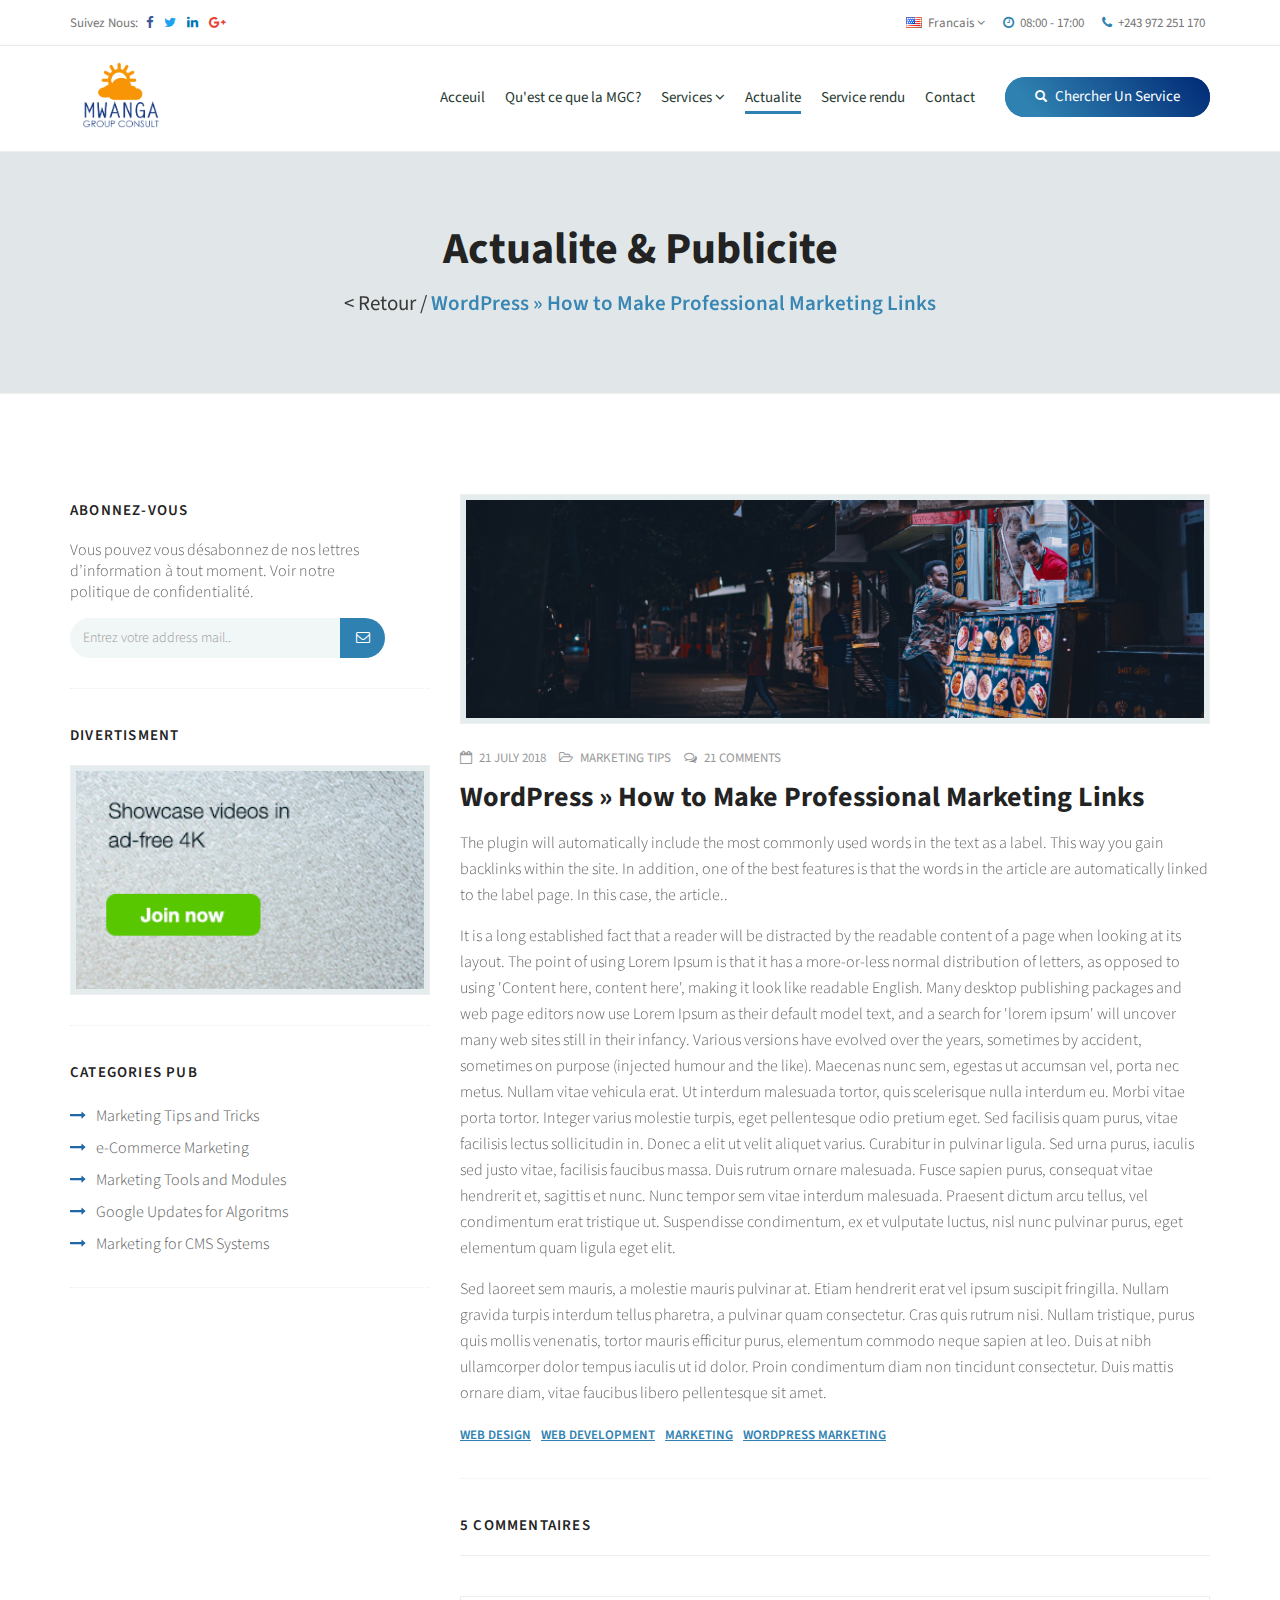
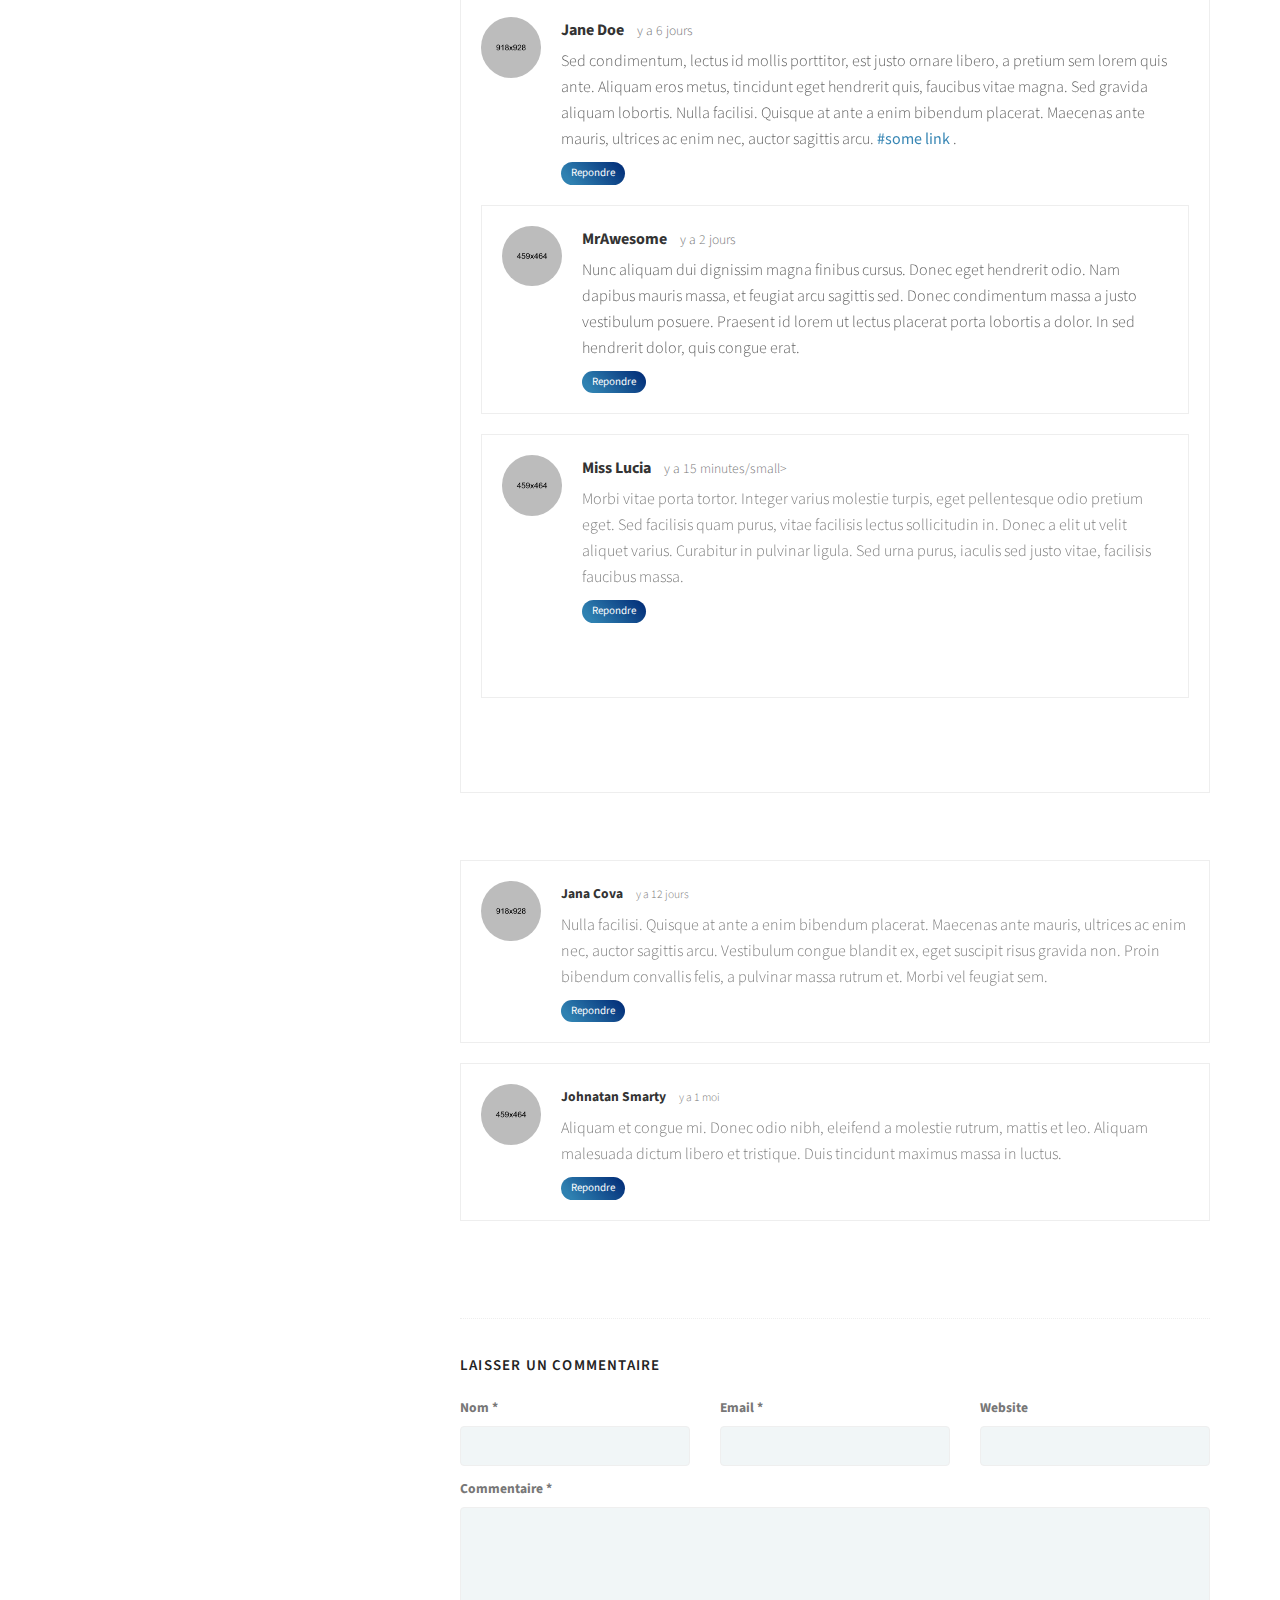
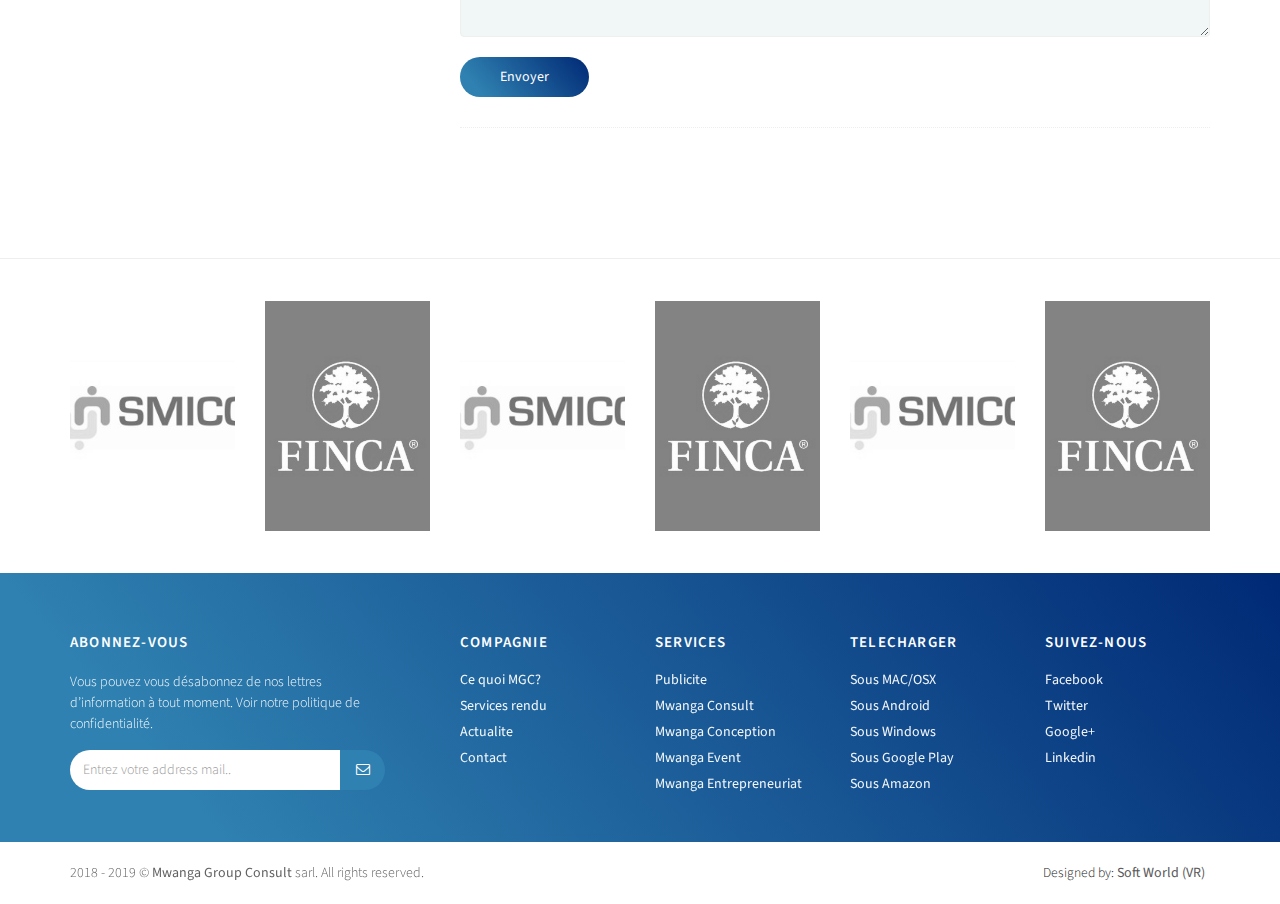
==== commit 1d6cd081: "Fixed error to my single page" ====
--- a/UI/blog-single.html
+++ b/UI/blog-single.html
@@ -1,38 +1,27 @@
 <!doctype html>
-<!--[if IE 9]> <html class="no-js ie9 fixed-layout" lang="en"> <![endif]-->
-<!--[if gt IE 9]><!--> <html class="no-js " lang="en"> <!--<![endif]-->
+<html class="no-js " lang="en">
 <head>
 
-    <!-- Basic -->
     <meta charset="utf-8">
     <meta http-equiv="X-UA-Compatible" content="IE=edge">
     
-    <!-- Mobile Meta -->
     <meta name="viewport" content="width=device-width, minimum-scale=1.0, maximum-scale=1.0, user-scalable=no">
     
-    <!-- Site Meta -->
-    <title>SEOTime HTML5 Business Template</title>
+    <title>Mwanga GC</title>
     <meta name="keywords" content="">
     <meta name="description" content="">
     <meta name="author" content="">
     
-    <!-- Site Icons -->
     <link rel="shortcut icon" href="images/favicon.ico" type="image/x-icon" />
     <link rel="apple-touch-icon" href="images/apple-touch-icon.png">
 
-	<!-- Google Fonts -->
  	<link href="https://fonts.googleapis.com/css?family=Source+Sans+Pro:300,400,400i,600,700" rel="stylesheet"> 
 
-	<!-- Custom & Default Styles -->
 	<link rel="stylesheet" href="css/font-awesome.min.css">
 	<link rel="stylesheet" href="css/bootstrap.min.css">
 	<link rel="stylesheet" href="css/animate.css">
+	<link rel="stylesheet" href="css/carousel.css">
 	<link rel="stylesheet" href="style.css">
-
-	<!--[if lt IE 9]>
-		<script src="js/vendor/html5shiv.min.js"></script>
-		<script src="js/vendor/respond.min.js"></script>
-	<![endif]-->
 
 </head>
 <body>
@@ -44,7 +33,7 @@
                     <div class="col-md-6 col-sm-6 hidden-xs">
                         <nav class="topbar-menu">
                             <ul class="list-inline">
-                            	<li>Follow us: </li>
+                            	<li>Suivez nous: </li>
                                 <li><a href="#"><i class="fa fa-facebook"></i></a></li>
                                 <li><a href="#"><i class="fa fa-twitter"></i></a></li>
                                 <li><a href="#"><i class="fa fa-linkedin"></i></a></li>
@@ -57,18 +46,15 @@
                         <nav class="topbar-menu">
                             <ul class="list-inline text-right navbar-right">
                                 <li class="dropdown">
-                                    <a class="dropdown-toggle" data-toggle="dropdown" href="#"><img src="images/us.png" alt=""> English
+                                    <a class="dropdown-toggle" data-toggle="dropdown" href="#"><img src="images/us.png" alt=""> Francais
                                     <span class="fa fa-angle-down"></span></a>
                                     <ul class="dropdown-menu">
-                                        <li><a href="#"><img src="images/tr.png" alt=""> Turkish</a></li>
+                                        <li><a href="#"><img src="images/us.png" alt=""> English</a></li>
                                         <li><a href="#"><img src="images/si.png" alt=""> Spanish</a></li>
-                                        <li><a href="#"><img src="images/it.png" alt=""> Italian</a></li>
-                                        <li><a href="#"><img src="images/ae.png" alt=""> Arabic</a></li>
-                                        <li><a href="#"><img src="images/de.png" alt=""> German</a></li>
                                     </ul>
                                 </li>
                                 <li class="hidden-xs"><i class="fa fa-clock-o"></i> 08:00 - 17:00</li>
-                                <li><i class="fa fa-phone"></i> +90 987 665 55 44</li>
+                                <li><i class="fa fa-phone"></i> +243 972 251 170</li>
                             </ul><!-- end list -->
                         </nav><!-- end menu -->
                     </div><!-- end col -->
@@ -87,54 +73,55 @@
 				                <span class="icon-bar"></span>
 				                <span class="icon-bar"></span>
 				            </button>
-							<a class="navbar-brand" href="index.html"><img src="images/logo.png" alt="Linda"></a>
+							<a class="navbar-brand" href="index.html"><img src="images/logo.png" alt="mgc-logo"></a>
 				        </div>
 				        <div id="navbar" class="navbar-collapse collapse">
 				            <ul class="nav navbar-nav navbar-right">
-				                <li><a href="index.html">Home</a></li>
+				                <li><a href="index.html">Acceuil</a></li>
+				                <li><a href="page-about.html">Qu'est ce que la MGC?</a></li>
 				                <li class="dropdown yamm-fw hasmenu">
-				                    <a href="#" class="dropdown-toggle" data-toggle="dropdown" role="button" aria-haspopup="true" aria-expanded="false">Features <span class="fa fa-angle-down"></span></a>
+				                    <a href="#" class="dropdown-toggle" data-toggle="dropdown" role="button" aria-haspopup="true" aria-expanded="false">Services <span class="fa fa-angle-down"></span></a>
 						            <ul class="dropdown-menu">
 						                <li>
 						                    <div class="yamm-content">
 							                    <div class="row"> 
 							                    	<div class="col-md-4">
 														<ul>
-							                    			<li><a href="service-01.html">SEO Consultants</a></li>
-							                    			<li><a href="service-02.html">SEO Audits</a></li>
-							                    			<li><a href="service-03.html">SEO Packages & Plans</a></li>
-							                    			<li><a href="service-04.html">Web Copywriting</a></li>
+							                    			<li><a href="blog.html">Publicite</a></li>
+							                    			<li><a href="#service-02.html">Mwanga Conception</a></li>
+							                    			<li><a href="#service-03.html">Mwanga Entrepreneuriat</a></li>
+							                    			<!-- <li><a href="service-04.html">Web Copywriting</a></li>
 							                    			<li><a href="service-05.html">SEO Copywriting</a></li>
 							                    			<li><a href="service-06.html">Keyword Research</a></li>
 							                    			<li><a href="service-07.html">SEO Strategy</a></li>
 							                    			<li><a href="service-08.html">Website Design</a></li>
-							                    			<li><a href="service-09.html">Link Building Services</a></li>
+							                    			<li><a href="service-09.html">Link Building Services</a></li> -->
 							                    		</ul>
 							                    	</div>
 							                    	<div class="col-md-4">
 														<ul>
-							                    			<li><a href="page-services.html">All Services</a></li>
-							                    			<li><a href="page-pricing.html">Pricing & Plans</a></li>
-							                    			<li><a href="page-clients.html">Our Clients</a></li>
-							                    			<li><a href="page-testimonials.html">Testimonials</a></li>
+							                    			<li><a href="#page-services.html">Mwanga Consult</a></li>
+							                    			<li><a href="#page-pricing.html">Mwanga Event</a></li>
+							                    			<li><a href="#page-clients.html">Neno Magazine</a></li>
+							                    			<!-- <li><a href="page-testimonials.html">Testimonials</a></li>
 							                    			<li><a href="page-ebooks.html">Free E-Books</a></li>
 							                    			<li><a href="page-seo-analysis.html">SEO Analysis</a></li>
 							                    			<li><a href="case-studies.html">Case Studies</a></li>
 							                    			<li><a href="case-studies-alt.html">Case Studies Alt</a></li>
-							                    			<li><a href="case-studies-single.html">Case Studies Single</a></li>
+							                    			<li><a href="case-studies-single.html">Case Studies Single</a></li> -->
 							                    		</ul>
 							                    	</div>
 							                    	<div class="col-md-4">
 														<ul>
-							                    			<li><a href="blog.html">Blog & News</a></li>
-							                    			<li><a href="blog-alt.html">Blog Alternative</a></li>
-							                    			<li><a href="blog-single.html">Single Blog</a></li>
-							                    			<li><a href="page.html">Default Page</a></li>
+							                    			<li><a href="case-studies.html">Service Rendu</a></li>
+							                    			<li><a href="blog.html">Actualite</a></li>
+							                    			<li><a href="page-contact.html">Contact</a></li>
+							                    			<!-- <li><a href="page.html">Default Page</a></li>
 							                    			<li><a href="page-fullwidth.html">Fullwidth Page</a></li>
 							                    			<li><a href="page-contact.html">Contact us</a></li>
 							                    			<li><a href="page-contact-alt.html">Contact Alternative</a></li>
 							                    			<li><a href="page-faqs.html">FAQ's Page</a></li>
-							                    			<li><a href="page-not-found.html">404 Not Found</a></li>
+							                    			<li><a href="page-not-found.html">404 Not Found</a></li> -->
 							                    		</ul>
 							                    	</div>
 							                    </div>
@@ -142,11 +129,10 @@
 						                </li>
 						            </ul>
 				                </li>
-				                <li><a href="page-about.html">What is SEO?</a></li>
-				                <li><a href="case-studies.html">Case Studies</a></li>
-				                <li class="active"><a href="blog.html">Blog</a></li>
+				                <li class="active"><a href="blog.html">Actualite</a></li>
+				                <li><a href="case-studies.html">Service rendu</a></li>
 				                <li><a href="page-contact.html">Contact</a></li>
-                                <li class="lastlink hidden-xs hidden-sm"><a class="btn btn-primary" href="page-seo-analysis.html"><i class="glyphicon glyphicon-search"></i> free seo analysis</a></li>
+                                <li class="lastlink hidden-xs hidden-sm"><a class="btn btn-primary" href="#"><i class="glyphicon glyphicon-search"></i> Chercher un service</a></li>
                             </ul>
 				        </div><!--/.nav-collapse -->
 				    </div><!--/.container-fluid -->
@@ -158,8 +144,8 @@
 			<div class="container">
 				<div class="row">	
 					<div class="col-md-10 col-md-offset-1 col-sm-12 text-center">
-						<h2>Blog & News</h2>
-						<p class="lead">WordPress » How to Make Professional SEO Links</p>
+						<h2>Actualite & Publicite</h2>
+						<p class="lead"><a href="blog.html" style="color: #303030;">< Retour / </a>WordPress » How to Make Professional Marketing Links</p>
 					</div><!-- end col -->
 				</div><!-- end row -->
 			</div><!-- end container -->
@@ -170,12 +156,16 @@
 				<div class="row">
                     <div class="sidebar col-md-4 col-sm-4">
                     	<div class="widget clearfix">
-                    		<h4 class="widget-title">Subscribe</h4>
+                    		<h4 class="widget-title">Abonnez-vous</h4>
                     		<div class="newsletter-widget">
-                    			<p>You can opt out of our newsletters at any time. See our privacy policy.</p>
+                    			<p>
+									Vous pouvez vous désabonnez de nos lettres 
+									d’information à tout moment. Voir notre politique 
+									de confidentialité.
+								</p>
 		                        <form class="form-inline" role="search">
 		                            <div class="form-1">
-		                              	<input type="text" class="form-control" placeholder="Enter email here..">
+		                              	<input type="text" class="form-control" placeholder="Entrez votre address mail..">
 										<button type="submit" class="btn btn-primary"><i class="fa fa-envelope-o"></i></button>
 		                            </div>
 								</form>
@@ -183,21 +173,21 @@
                     	</div><!-- end widget -->
 
                     	<div class="widget clearfix">
-                    		<h4 class="widget-title">ADVERTISING</h4>
+                    		<h4 class="widget-title">Divertisment</h4>
                     		<div class="category-widget">
                     			<img src="images/banner.gif" alt="" class="img-responsive img-thumbnail">
                     		</div><!-- end category -->
                     	</div><!-- end widget -->
 
                     	<div class="widget clearfix">
-                    		<h4 class="widget-title">Blog Categories</h4>
+                    		<h4 class="widget-title">Categories Pub</h4>
                     		<div class="category-widget">
                     			<ul>
-                    				<li><a href="#">SEO Tips and Tricks</a></li>
-                    				<li><a href="#">e-Commerce SEO</a></li>
-                    				<li><a href="#">SEO Tools and Modules</a></li>
+                    				<li><a href="#">Marketing Tips and Tricks</a></li>
+                    				<li><a href="#">e-Commerce Marketing</a></li>
+                    				<li><a href="#">Marketing Tools and Modules</a></li>
                     				<li><a href="#">Google Updates for Algoritms</a></li>
-                    				<li><a href="#">SEO for CMS Systems</a></li>
+                    				<li><a href="#">Marketing for CMS Systems</a></li>
                     			</ul>
                     		</div><!-- end category -->
                     	</div><!-- end widget -->
@@ -212,11 +202,11 @@
 								<div class="blog-meta">
 									<ul class="list-inline">
 										<li><a href="#"><i class="fa fa-calendar-o"></i> 21 July 2018</a></li>
-										<li><a href="#"><i class="fa fa-folder-open-o"></i> SEO Tips</a></li>
+										<li><a href="#"><i class="fa fa-folder-open-o"></i> Marketing Tips</a></li>
 										<li><a href="#"><i class="fa fa-comments-o"></i> 21 Comments</a></li>
 									</ul>
 								</div><!-- end meta -->
-								<h3 class="post-title">WordPress » How to Make Professional SEO Links</h3>
+								<h3 class="post-title">WordPress » How to Make Professional Marketing Links</h3>
 								<p>The plugin will automatically include the most commonly used words in the text as a label. This way you gain backlinks within the site. In addition, one of the best features is that the words in the article are automatically linked to the label page. In this case, the article..</p>
 
 								<p>It is a long established fact that a reader will be distracted by the readable content of a page when looking at its layout. The point of using Lorem Ipsum is that it has a more-or-less normal distribution of letters, as opposed to using 'Content here, content here', making it look like readable English. Many desktop publishing packages and web page editors now use Lorem Ipsum as their default model text, and a search for 'lorem ipsum' will uncover many web sites still in their infancy. Various versions have evolved over the years, sometimes by accident, sometimes on purpose (injected humour and the like).  Maecenas nunc sem, egestas ut accumsan vel, porta nec metus. Nullam vitae vehicula erat. Ut interdum malesuada tortor, quis scelerisque nulla interdum eu. Morbi vitae porta tortor. Integer varius molestie turpis, eget pellentesque odio pretium eget. Sed facilisis quam purus, vitae facilisis lectus sollicitudin in. Donec a elit ut velit aliquet varius. Curabitur in pulvinar ligula. Sed urna purus, iaculis sed justo vitae, facilisis faucibus massa. Duis rutrum ornare malesuada. Fusce sapien purus, consequat vitae hendrerit et, sagittis et nunc. Nunc tempor sem vitae interdum malesuada. Praesent dictum arcu tellus, vel condimentum erat tristique ut. Suspendisse condimentum, ex et vulputate luctus, nisl nunc pulvinar purus, eget elementum quam ligula eget elit. </p>
@@ -226,15 +216,15 @@
 								<div class="tags">
 								<a class="readmore" href="#">web design</a>
 								<a class="readmore" href="#">web development</a>
-								<a class="readmore" href="#">seo</a>
-								<a class="readmore" href="#">wordpress seo</a>
+								<a class="readmore" href="#">Marketing</a>
+								<a class="readmore" href="#">wordpress Marketing</a>
 								</div>
 							</div><!-- end blog-desc -->
 						</div><!-- end blogbox -->
 
                         <div class="blog-box clearfix">
                             <div class="custom-title">
-                                <h4>5 Comments</h4>
+                                <h4>5 Commentaires</h4>
                                 <hr>
                             </div><!-- end -->
 
@@ -251,10 +241,10 @@
                                                         <div class="media-body">
                                                             <strong class="text-success">Jane Doe</strong>
                                                             <span class="text-muted">
-															<small class="text-muted">6 days ago</small></span>
+															<small class="text-muted">y a 6 jours</small></span>
                                                             <p>Sed condimentum, lectus id mollis porttitor, est justo ornare libero, a pretium sem lorem quis ante. Aliquam eros metus, tincidunt eget hendrerit quis, faucibus vitae magna. Sed gravida aliquam lobortis. Nulla facilisi. Quisque at ante a enim bibendum placerat. Maecenas ante mauris, ultrices ac enim nec, auctor sagittis arcu. <a href="#">#some link </a>.
                                                             </p>
-                                                            <a href="#" class="btn btn-primary btn-sm">Reply</a>
+                                                            <a href="#" class="btn btn-primary btn-sm">Repondre</a>
                                                         </div>
                                                         <div class="clearfix"></div>
                                                     </div>
@@ -267,9 +257,9 @@
                                                                 <div class="media-body">
                                                                     <strong class="text-success">MrAwesome</strong>
                                                                     <span class="text-muted">
-																	<small class="text-muted">2 days ago</small></span>
+																	<small class="text-muted">y a 2 jours</small></span>
                                                                     <p>Nunc aliquam dui dignissim magna finibus cursus. Donec eget hendrerit odio. Nam dapibus mauris massa, et feugiat arcu sagittis sed. Donec condimentum massa a justo vestibulum posuere. Praesent id lorem ut lectus placerat porta lobortis a dolor. In sed hendrerit dolor, quis congue erat. </p>
-                                                                    <a href="#" class="btn btn-primary btn-sm">Reply</a>
+                                                                    <a href="#" class="btn btn-primary btn-sm">Repondre</a>
                                                                 </div>
                                                                 <div class="clearfix"></div>
                                                             </div>
@@ -282,9 +272,9 @@
                                                                 <div class="media-body">
                                                                     <strong class="text-success">Miss Lucia</strong>
                                                                     <span class="text-muted">
-																	<small class="text-muted">15 minutes ago</small></span>
+																	<small class="text-muted">y a 15 minutes/small></span>
                                                                     <p>Morbi vitae porta tortor. Integer varius molestie turpis, eget pellentesque odio pretium eget. Sed facilisis quam purus, vitae facilisis lectus sollicitudin in. Donec a elit ut velit aliquet varius. Curabitur in pulvinar ligula. Sed urna purus, iaculis sed justo vitae, facilisis faucibus massa.</p>
-                                                                    <a href="#" class="btn btn-primary btn-sm">Reply</a>
+                                                                    <a href="#" class="btn btn-primary btn-sm">Repondre</a>
                                                                 </div>
                                                                 <div class="clearfix"></div>
                                                             </div>
@@ -299,9 +289,9 @@
                                                         <div class="media-body">
                                                             <strong class="text-success">Jana Cova</strong>
                                                             <span class="text-muted">
-															<small class="text-muted">12 days ago</small></span>
+															<small class="text-muted">y a 12 jours</small></span>
                                                             <p> Nulla facilisi. Quisque at ante a enim bibendum placerat. Maecenas ante mauris, ultrices ac enim nec, auctor sagittis arcu. Vestibulum congue blandit ex, eget suscipit risus gravida non. Proin bibendum convallis felis, a pulvinar massa rutrum et. Morbi vel feugiat sem.</p>
-                                                            <a href="#" class="btn btn-primary btn-sm">Reply</a>
+                                                            <a href="#" class="btn btn-primary btn-sm">Repondre</a>
                                                         </div>
                                                         <div class="clearfix"></div>
                                                     </div>
@@ -314,9 +304,9 @@
                                                         <div class="media-body">
                                                             <strong class="text-success">Johnatan Smarty</strong>
                                                             <span class="text-muted">
-															<small class="text-muted">1 month ago</small></span>
+															<small class="text-muted">y a 1 moi</small></span>
                                                             <p> Aliquam et congue mi. Donec odio nibh, eleifend a molestie rutrum, mattis et leo. Aliquam malesuada dictum libero et tristique. Duis tincidunt maximus massa in luctus. </p>
-                                                            <a href="#" class="btn btn-primary btn-sm">Reply</a>
+                                                            <a href="#" class="btn btn-primary btn-sm">Repondre</a>
                                                         </div>
                                                         <div class="clearfix"></div>
                                                     </div>
@@ -330,13 +320,13 @@
 
                         <div class="blog-box clearfix">
                             <div class="custom-title">
-                                <h4>Leave a Comment</h4>
+                                <h4>Laisser un Commentaire</h4>
                             </div><!-- end about -->
 
                             <div class="contact_form comment-form">
                                 <form class="row">
                                     <div class="col-md-4 col-sm-12">
-                                        <label>Name <span class="required">*</span></label>
+                                        <label>Nom <span class="required">*</span></label>
                                         <input type="text" class="form-control" placeholder="">
                                     </div>
                                     <div class="col-md-4 col-sm-12">
@@ -348,11 +338,11 @@
                                         <input type="text" class="form-control" placeholder="">
                                     </div>
                                     <div class="col-md-12 col-sm-12">
-                                        <label>Comment <span class="required">*</span></label>
+                                        <label>Commentaire <span class="required">*</span></label>
                                         <textarea class="form-control" placeholder=""></textarea>
                                     </div>
                                     <div class="col-md-12 col-sm-12">
-                                        <input type="submit" value="Send Comment" class="btn btn-primary" />
+                                        <input type="submit" value="Envoyer" class="btn btn-primary" />
                                     </div>
                                 </form>
                             </div><!-- end commentform -->
@@ -367,32 +357,32 @@
 				<div class="row text-center">
 					<div class="col-md-2 col-sm-2 col-xs-6">
 						<div class="client-box">
-							<a href="#"><img src="upload/client_01.png" alt="" class="img-responsive"></a>
+							<a href="#"><img width="100%" src="upload/client_01.jpg" alt="" class="img-responsive"></a>
 						</div>
 					</div><!-- end col -->
 					<div class="col-md-2 col-sm-2 col-xs-6">
 						<div class="client-box">
-							<a href="#"><img src="upload/client_02.png" alt="" class="img-responsive"></a>
+							<a href="#"><img width="100%" src="upload/client_02.jpg" alt="" class="img-responsive"></a>
 						</div>
 					</div><!-- end col -->
 					<div class="col-md-2 col-sm-2 col-xs-6">
 						<div class="client-box">
-							<a href="#"><img src="upload/client_03.png" alt="" class="img-responsive"></a>
+							<a href="#"><img width="100%" src="upload/client_01.jpg" alt="" class="img-responsive"></a>
 						</div>
 					</div><!-- end col -->	
 					<div class="col-md-2 col-sm-2 col-xs-6">
 						<div class="client-box">
-							<a href="#"><img src="upload/client_04.png" alt="" class="img-responsive"></a>
+							<a href="#"><img width="100%" src="upload/client_02.jpg" alt="" class="img-responsive"></a>
 						</div>
 					</div><!-- end col -->
 					<div class="col-md-2 col-sm-2 col-xs-6">
 						<div class="client-box">
-							<a href="#"><img src="upload/client_05.png" alt="" class="img-responsive"></a>
+							<a href="#"><img width="100%" src="upload/client_01.jpg" alt="" class="img-responsive"></a>
 						</div>
 					</div><!-- end col -->
 					<div class="col-md-2 col-sm-2 col-xs-6">
 						<div class="client-box">
-							<a href="#"><img src="upload/client_06.png" alt="" class="img-responsive"></a>
+							<a href="#"><img width="100%" src="upload/client_02.jpg" alt="" class="img-responsive"></a>
 						</div>
 					</div><!-- end col -->	
 				</div><!-- end row -->
@@ -404,12 +394,16 @@
                 <div class="row">
                     <div class="col-md-4 col-sm-4">
                     	<div class="widget clearfix">
-                    		<h4 class="widget-title">Subscribe</h4>
+                    		<h4 class="widget-title">Abonnez-vous</h4>
                     		<div class="newsletter-widget">
-                    			<p>You can opt out of our newsletters at any time. See our privacy policy.</p>
+                    			<p>
+									Vous pouvez vous désabonnez de nos lettres 
+									d’information à tout moment. Voir notre politique 
+									de confidentialité.
+								</p>
 		                        <form class="form-inline" role="search">
 		                            <div class="form-1">
-		                              	<input type="text" class="form-control" placeholder="Enter email here..">
+		                              	<input type="text" class="form-control" placeholder="Entrez votre address mail..">
 										<button type="submit" class="btn btn-primary"><i class="fa fa-envelope-o"></i></button>
 		                            </div>
 								</form>
@@ -418,12 +412,12 @@
                     </div><!-- end col -->
                     <div class="col-md-2 col-sm-2">
                     	<div class="widget clearfix">
-                    		<h4 class="widget-title">Company</h4>
+                    		<h4 class="widget-title">Compagnie</h4>
                     		<ul>
-                    			<li><a href="#">About us</a></li>
-                    			<li><a href="#">Carrier</a></li>
-                    			<li><a href="#">Trademark</a></li>
-                    			<li><a href="#">Contact</a></li>
+                    			<li><a href="page-about.html">Ce quoi MGC?</a></li>
+                    			<li><a href="case-studies.html">Services rendu</a></li>
+                    			<li><a href="blog.html">Actualite</a></li>
+                    			<li><a href="page-contact.html">Contact</a></li>
                     		</ul>
                     	</div><!-- end widget -->
                     </div><!-- end col -->
@@ -432,31 +426,31 @@
                     	<div class="widget clearfix">
                     		<h4 class="widget-title">Services</h4>
                     		<ul>
-                    			<li><a href="#">Design & Dev</a></li>
-                    			<li><a href="#">ASP.NET</a></li>
-                    			<li><a href="#">PHP Development</a></li>
-                    			<li><a href="#">Mobile App</a></li>
-                    			<li><a href="#">Oracle</a></li>
+                    			<li><a href="#">Publicite</a></li>
+                    			<li><a href="#">Mwanga Consult</a></li>
+                    			<li><a href="#">Mwanga Conception</a></li>
+                    			<li><a href="#">Mwanga Event</a></li>
+                    			<li><a href="#">Mwanga Entrepreneuriat</a></li>
                     		</ul>
                     	</div><!-- end widget -->
                     </div><!-- end col -->
 
                     <div class="col-md-2 col-sm-2">
                     	<div class="widget clearfix">
-                    		<h4 class="widget-title">Download</h4>
+                    		<h4 class="widget-title">Telecharger</h4>
                     		<ul>
-                    			<li><a href="#">MAC/OSX</a></li>
-                    			<li><a href="#">Android</a></li>
-                    			<li><a href="#">Windows</a></li>
-                    			<li><a href="#">Google Play</a></li>
-                    			<li><a href="#">Amazon</a></li>
+                    			<li><a href="#">Sous MAC/OSX</a></li>
+                    			<li><a href="#">Sous Android</a></li>
+                    			<li><a href="#">Sous Windows</a></li>
+                    			<li><a href="#">Sous Google Play</a></li>
+                    			<li><a href="#">Sous Amazon</a></li>
                     		</ul>
                     	</div><!-- end widget -->
                     </div><!-- end col -->
 
                     <div class="col-md-2 col-sm-2">
                     	<div class="widget clearfix">
-                    		<h4 class="widget-title">Be Social</h4>
+                    		<h4 class="widget-title">Suivez-nous</h4>
                     		<ul>
                     			<li><a href="#">Facebook</a></li>
                     			<li><a href="#">Twitter</a></li>
@@ -473,12 +467,12 @@
             <div class="container">
                 <div class="row">
                     <div class="col-md-6 col-sm-6 col-xs-12">
-                        <p>2010 - 2018 &copy;The <a href="#">SeoTime</a> SEO Solutions INC. All rights reserved.</p>
+                        <p>2018 - 2019 &copy; <a href="#">Mwanga Group Consult</a> sarl. All rights reserved.</p>
                     </div>
 
                     <div class="col-md-6 col-sm-6 col-xs-12">
                         <ul class="list-inline">
-                            <li>Designed: <a href="https://html.design">HTML Design</a></li>
+                            <li>Designed by: <a href="#">Soft World (VR)</a></li>
                         </ul>
                     </div><!-- end col -->
                 </div><!-- end row -->
@@ -491,6 +485,7 @@
 	<script src="js/bootstrap.min.js"></script>
 	<script src="js/parallax.js"></script>
 	<script src="js/animate.js"></script>
+	<script src="js/owl.carousel.js"></script>
 	<script src="js/custom.js"></script>
 
 </body>
--- a/UI/css/carousel.css
+++ b/UI/css/carousel.css
@@ -0,0 +1,298 @@
+/**
+ * Owl Carousel v2.2.1
+ * Copyright 2013-2017 David Deutsch
+ * Licensed under  ()
+ */
+
+
+/*
+ *  Owl Carousel - Core  
+ */
+
+.owl-carousel {
+    display: none;
+    width: 100%;
+    -webkit-tap-highlight-color: transparent;
+    /* position relative and z-index fix webkit rendering fonts issue */
+    position: relative;
+    z-index: 1;
+}
+
+.owl-carousel .owl-stage {
+    position: relative;
+    -ms-touch-action: pan-Y;
+    -moz-backface-visibility: hidden;
+    /* fix firefox animation glitch */
+}
+
+.owl-carousel .owl-stage:after {
+    content: ".";
+    display: block;
+    clear: both;
+    visibility: hidden;
+    line-height: 0;
+    height: 0;
+}
+
+.owl-carousel .owl-stage-outer {
+    position: relative;
+    overflow: hidden;
+    /* fix for flashing background */
+    -webkit-transform: translate3d(0px, 0px, 0px);
+}
+
+.owl-carousel .owl-wrapper,
+.owl-carousel .owl-item {
+    -webkit-backface-visibility: hidden;
+    -moz-backface-visibility: hidden;
+    -ms-backface-visibility: hidden;
+    -webkit-transform: translate3d(0, 0, 0);
+    -moz-transform: translate3d(0, 0, 0);
+    -ms-transform: translate3d(0, 0, 0);
+}
+
+.owl-carousel .owl-item {
+    position: relative;
+    min-height: 1px;
+    float: left;
+    -webkit-backface-visibility: hidden;
+    -webkit-tap-highlight-color: transparent;
+    -webkit-touch-callout: none;
+}
+
+.owl-carousel .owl-item img {
+    display: block;
+    width: 100%;
+}
+
+.owl-carousel .owl-nav.disabled,
+.owl-carousel .owl-dots.disabled {
+    display: none;
+}
+
+.owl-carousel .owl-nav .owl-prev,
+.owl-carousel .owl-nav .owl-next,
+.owl-carousel .owl-dot {
+    cursor: pointer;
+    cursor: hand;
+    -webkit-user-select: none;
+    -khtml-user-select: none;
+    -moz-user-select: none;
+    -ms-user-select: none;
+    user-select: none;
+}
+
+.owl-carousel.owl-loaded {
+    display: block;
+}
+
+.owl-carousel.owl-loading {
+    opacity: 0;
+    display: block;
+}
+
+.owl-carousel.owl-hidden {
+    opacity: 0;
+}
+
+.owl-carousel.owl-refresh .owl-item {
+    visibility: hidden;
+}
+
+.owl-carousel.owl-drag .owl-item {
+    -webkit-user-select: none;
+    -moz-user-select: none;
+    -ms-user-select: none;
+    user-select: none;
+}
+
+.owl-carousel.owl-grab {
+    cursor: move;
+    cursor: grab;
+}
+
+.owl-carousel.owl-rtl {
+    direction: rtl;
+}
+
+.owl-carousel.owl-rtl .owl-item {
+    float: right;
+}
+
+
+/* No Js */
+
+.no-js .owl-carousel {
+    display: block;
+}
+
+
+/*
+ *  Owl Carousel - Animate Plugin
+ */
+
+.owl-carousel .animated {
+    animation-duration: 1000ms;
+    animation-fill-mode: both;
+}
+
+.owl-carousel .owl-animated-in {
+    z-index: 0;
+}
+
+.owl-carousel .owl-animated-out {
+    z-index: 1;
+}
+
+.owl-carousel .fadeOut {
+    animation-name: fadeOut;
+}
+
+@keyframes fadeOut {
+    0% {
+        opacity: 1;
+    }
+    100% {
+        opacity: 0;
+    }
+}
+
+
+/*
+ * 	Owl Carousel - Auto Height Plugin
+ */
+
+.owl-height {
+    transition: height 500ms ease-in-out;
+}
+
+
+/*
+ * 	Owl Carousel - Lazy Load Plugin
+ */
+
+.owl-carousel .owl-item .owl-lazy {
+    opacity: 0;
+    transition: opacity 400ms ease;
+}
+
+.owl-carousel .owl-item img.owl-lazy {
+    transform-style: preserve-3d;
+}
+
+
+/*
+ * 	Owl Carousel - Video Plugin
+ */
+
+.owl-carousel .owl-video-wrapper {
+    position: relative;
+    height: 100%;
+    background: #000;
+}
+
+.owl-carousel .owl-video-play-icon {
+    position: absolute;
+    height: 80px;
+    width: 80px;
+    left: 50%;
+    top: 50%;
+    margin-left: -40px;
+    margin-top: -40px;
+    background: url("owl.video.play.png") no-repeat;
+    cursor: pointer;
+    z-index: 1;
+    -webkit-backface-visibility: hidden;
+    transition: transform 100ms ease;
+}
+
+.owl-carousel .owl-video-play-icon:hover {
+    -ms-transform: scale(1.3, 1.3);
+    transform: scale(1.3, 1.3);
+}
+
+.owl-carousel .owl-video-playing .owl-video-tn,
+.owl-carousel .owl-video-playing .owl-video-play-icon {
+    display: none;
+}
+
+.owl-carousel .owl-video-tn {
+    opacity: 0;
+    height: 100%;
+    background-position: center center;
+    background-repeat: no-repeat;
+    background-size: contain;
+    transition: opacity 400ms ease;
+}
+
+.owl-carousel .owl-video-frame {
+    position: relative;
+    z-index: 1;
+    height: 100%;
+    width: 100%;
+}
+
+.owl-theme .owl-dots,
+.owl-theme .owl-nav {
+    text-align: center;
+    -webkit-tap-highlight-color: transparent
+}
+
+.owl-theme .owl-nav {
+    margin-top: 10px
+}
+
+.owl-theme .owl-nav [class*=owl-] {
+    color: #FFF;
+    font-size: 14px;
+    margin: 5px;
+    padding: 4px 7px;
+    background: #D6D6D6;
+    display: inline-block;
+    cursor: pointer;
+    border-radius: 3px
+}
+
+.owl-theme .owl-nav [class*=owl-]:hover {
+    background: #869791;
+    color: #FFF;
+    text-decoration: none
+}
+
+.owl-theme .owl-nav .disabled {
+    opacity: .5;
+    cursor: default
+}
+
+.owl-theme .owl-nav.disabled+.owl-dots {
+    margin-top: 10px
+}
+
+.owl-theme .owl-dots .owl-dot {
+    display: inline-block;
+    zoom: 1
+}
+
+.owl-theme .owl-dots .owl-dot span {
+    width: 10px;
+    height: 10px;
+    margin: 5px 7px;
+    background: #fff;
+    display: block;
+    -webkit-backface-visibility: visible;
+    transition: opacity .2s ease;
+    border-radius: 30px
+}
+
+.owl-theme .owl-dots .owl-dot.active span,
+.owl-theme .owl-dots .owl-dot:hover span {
+    background: #fff
+}
+
+img[alt="mgc-logo"]{
+    width: 100px;
+    margin-top: -10px;
+}
+#newBG{
+    background-size: cover;
+}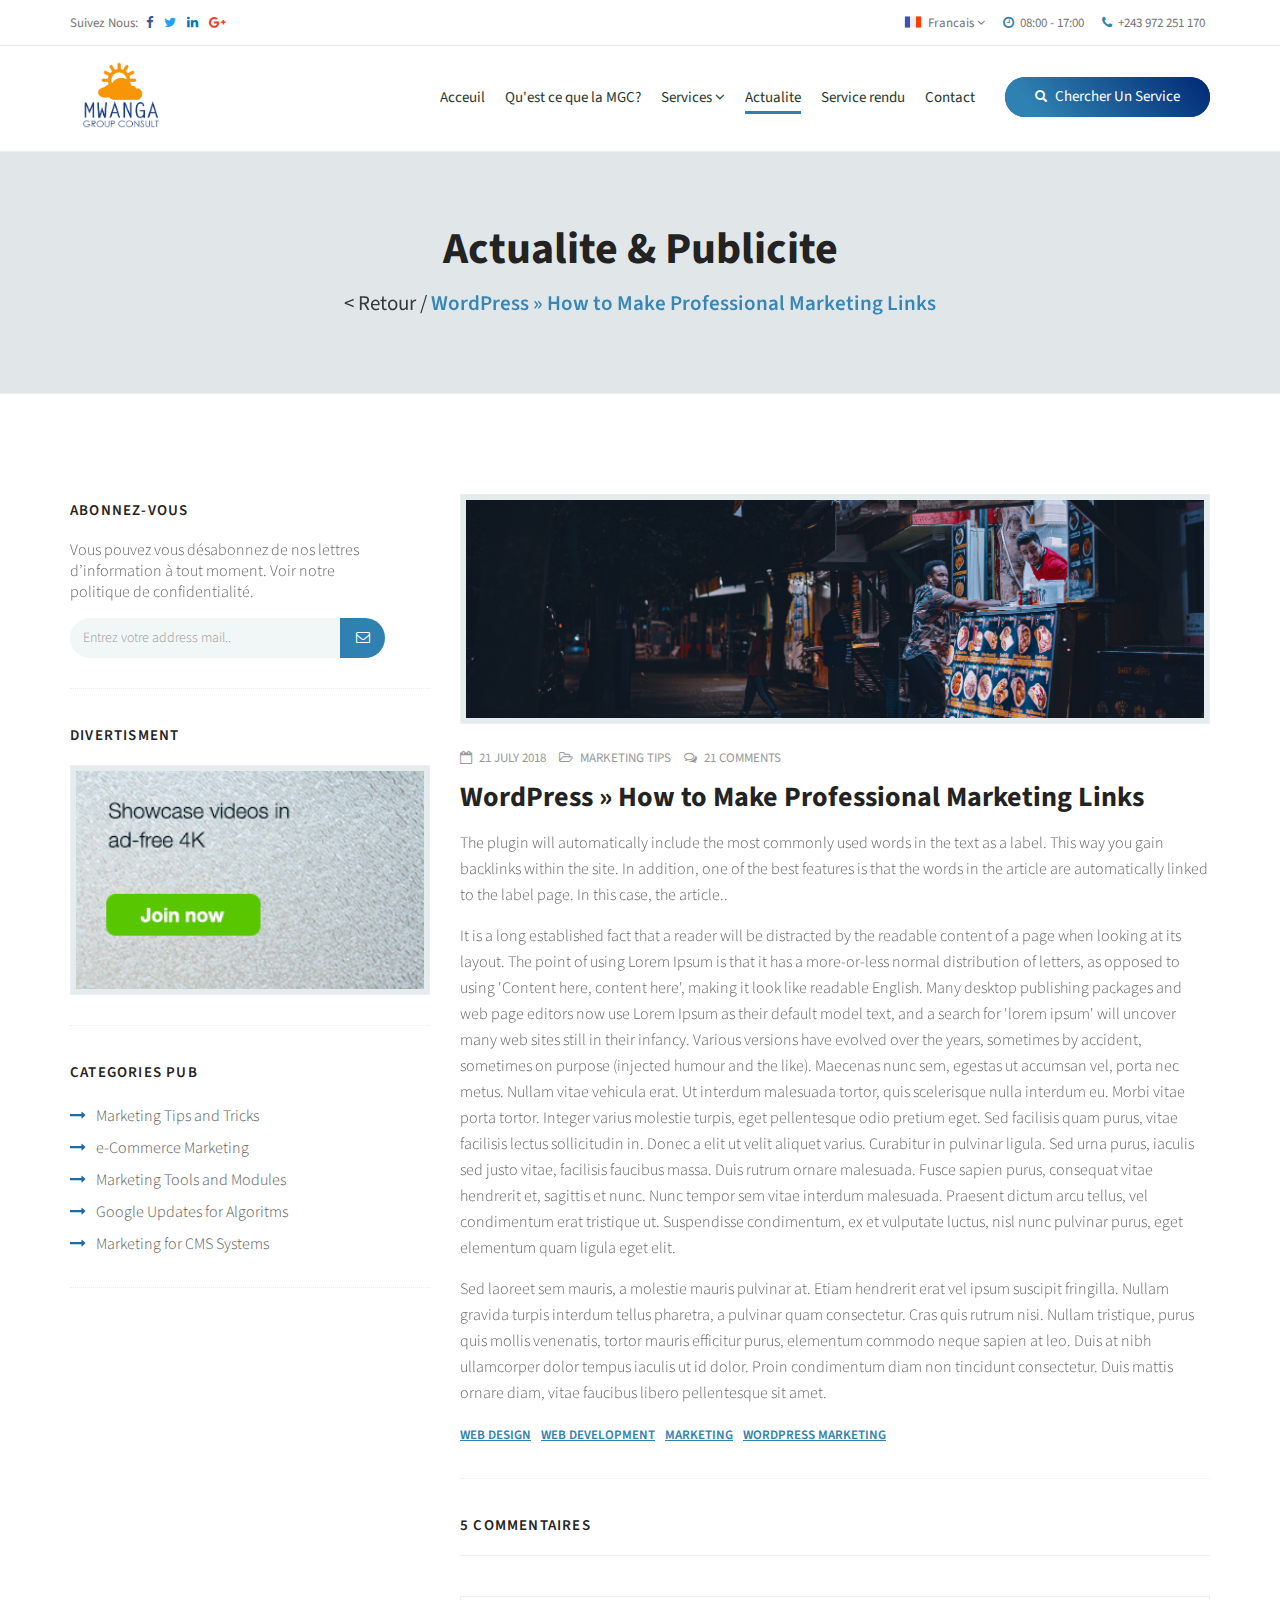
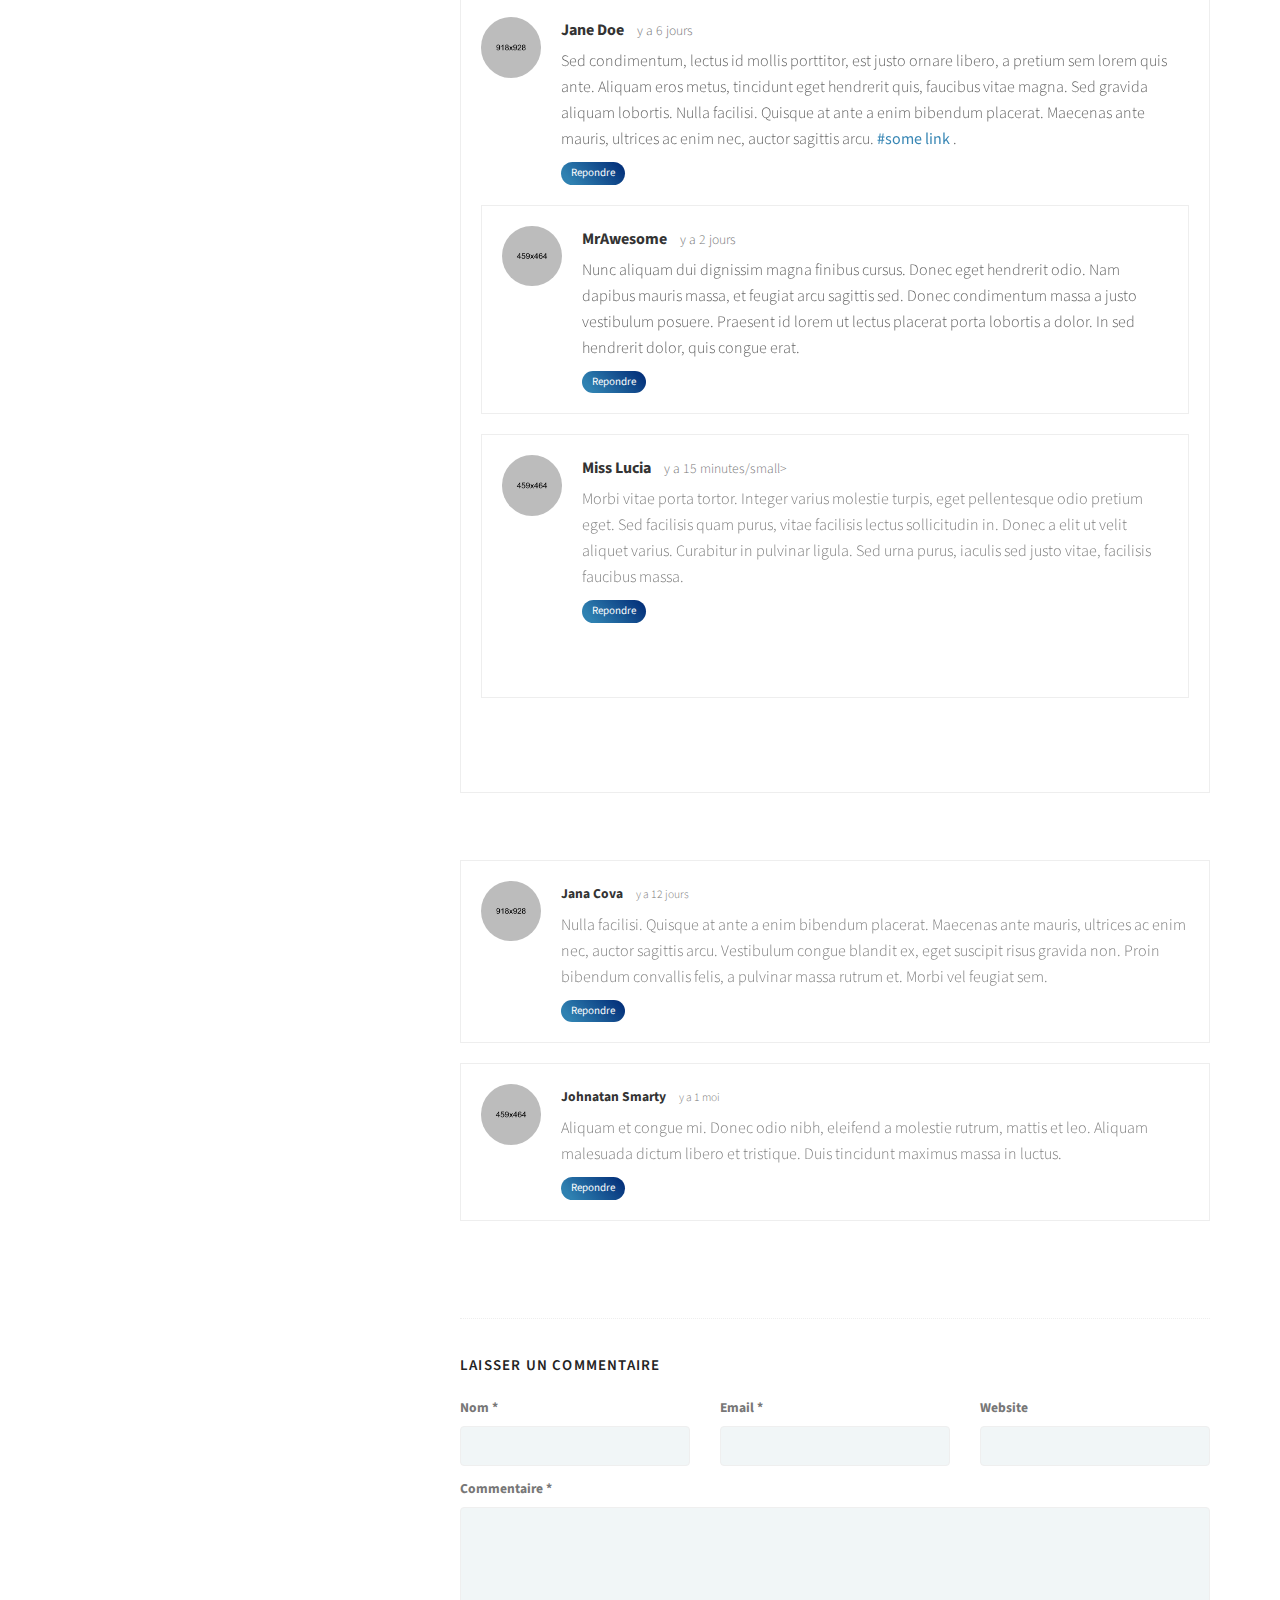
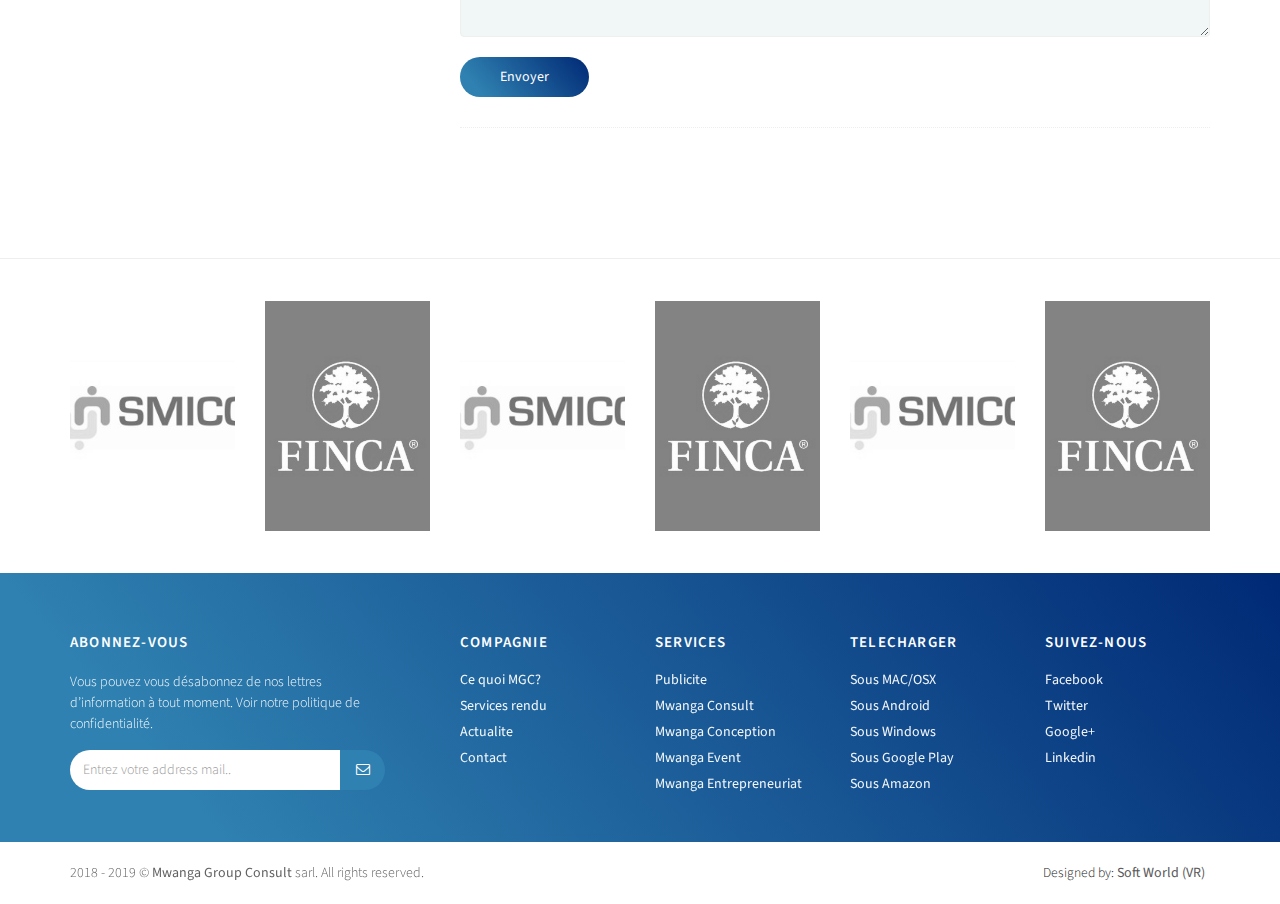
==== commit 90a9b2b1: "Add the french flag and Neno Magasine System Downloader" ====
--- a/UI/blog-single.html
+++ b/UI/blog-single.html
@@ -46,11 +46,10 @@
                         <nav class="topbar-menu">
                             <ul class="list-inline text-right navbar-right">
                                 <li class="dropdown">
-                                    <a class="dropdown-toggle" data-toggle="dropdown" href="#"><img src="images/us.png" alt=""> Francais
+                                    <a class="dropdown-toggle" data-toggle="dropdown" href="#"><img src="images/fr.png" alt="flag-fr"> Francais
                                     <span class="fa fa-angle-down"></span></a>
                                     <ul class="dropdown-menu">
                                         <li><a href="#"><img src="images/us.png" alt=""> English</a></li>
-                                        <li><a href="#"><img src="images/si.png" alt=""> Spanish</a></li>
                                     </ul>
                                 </li>
                                 <li class="hidden-xs"><i class="fa fa-clock-o"></i> 08:00 - 17:00</li>
@@ -102,7 +101,7 @@
 														<ul>
 							                    			<li><a href="#page-services.html">Mwanga Consult</a></li>
 							                    			<li><a href="#page-pricing.html">Mwanga Event</a></li>
-							                    			<li><a href="#page-clients.html">Neno Magazine</a></li>
+							                    			<li><a href="page-ebooks.html">Neno Magazine</a></li>
 							                    			<!-- <li><a href="page-testimonials.html">Testimonials</a></li>
 							                    			<li><a href="page-ebooks.html">Free E-Books</a></li>
 							                    			<li><a href="page-seo-analysis.html">SEO Analysis</a></li>
@@ -145,7 +144,7 @@
 				<div class="row">	
 					<div class="col-md-10 col-md-offset-1 col-sm-12 text-center">
 						<h2>Actualite & Publicite</h2>
-						<p class="lead"><a href="blog.html" style="color: #303030;">< Retour / </a>WordPress » How to Make Professional Marketing Links</p>
+						<p class="lead"><a href="blog.html" style="color: #303030;	">< Retour / </a>WordPress » How to Make Professional Marketing Links</p>
 					</div><!-- end col -->
 				</div><!-- end row -->
 			</div><!-- end container -->
--- a/UI/style.css
+++ b/UI/style.css
@@ -3437,4 +3437,39 @@
     -webkit-box-shadow: 10px 10px 5px 0px #fff;
     -moz-box-shadow: 10px 10px 5px 0px #fff;
     box-shadow: 10px 10px 5px 0px #fff;
+}
+
+img[alt="flag-fr"]{
+    width: 18px;
+}
+.modal .modal-content{
+    /* z-index: 100; */
+    /* position: ; */
+    margin-top: 150px;
+    border-radius: 0px;
+    /* background-color: grey; */
+}
+#link_nav_bar_mini b{
+    text-decoration: underline;
+}
+#link_nav_bar_mini a:hover{
+    text-decoration: underline;
+    color: rgb(53, 53, 53);
+}
+
+#specific_book{
+    width: 60%; 
+    margin-top: -30px;
+}
+@media screen and (max-width: 1000px){
+    #specific_book{
+        width: 75%; 
+        margin-top: -30px;
+    }
+}
+@media screen and (max-width: 700px){
+    #specific_book{
+        width: 90%; 
+        margin-top: -30px;
+    }
 }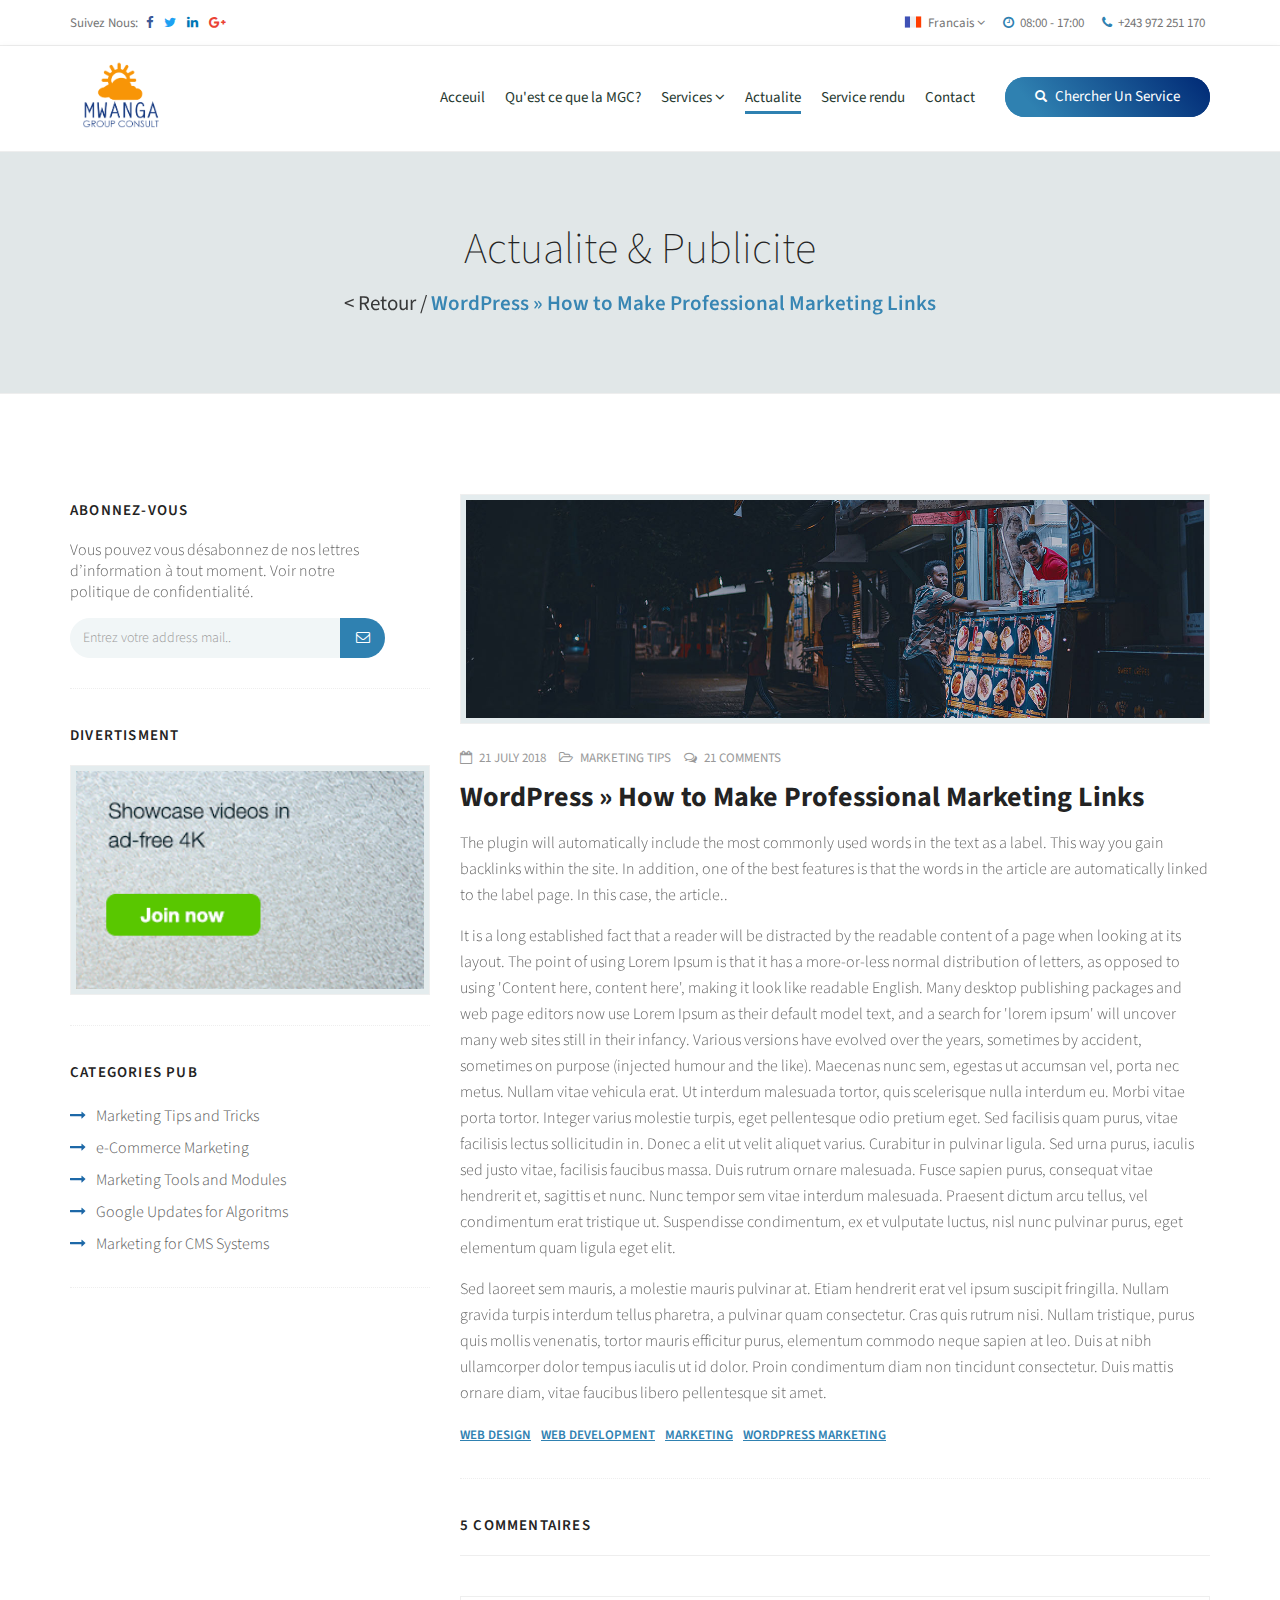
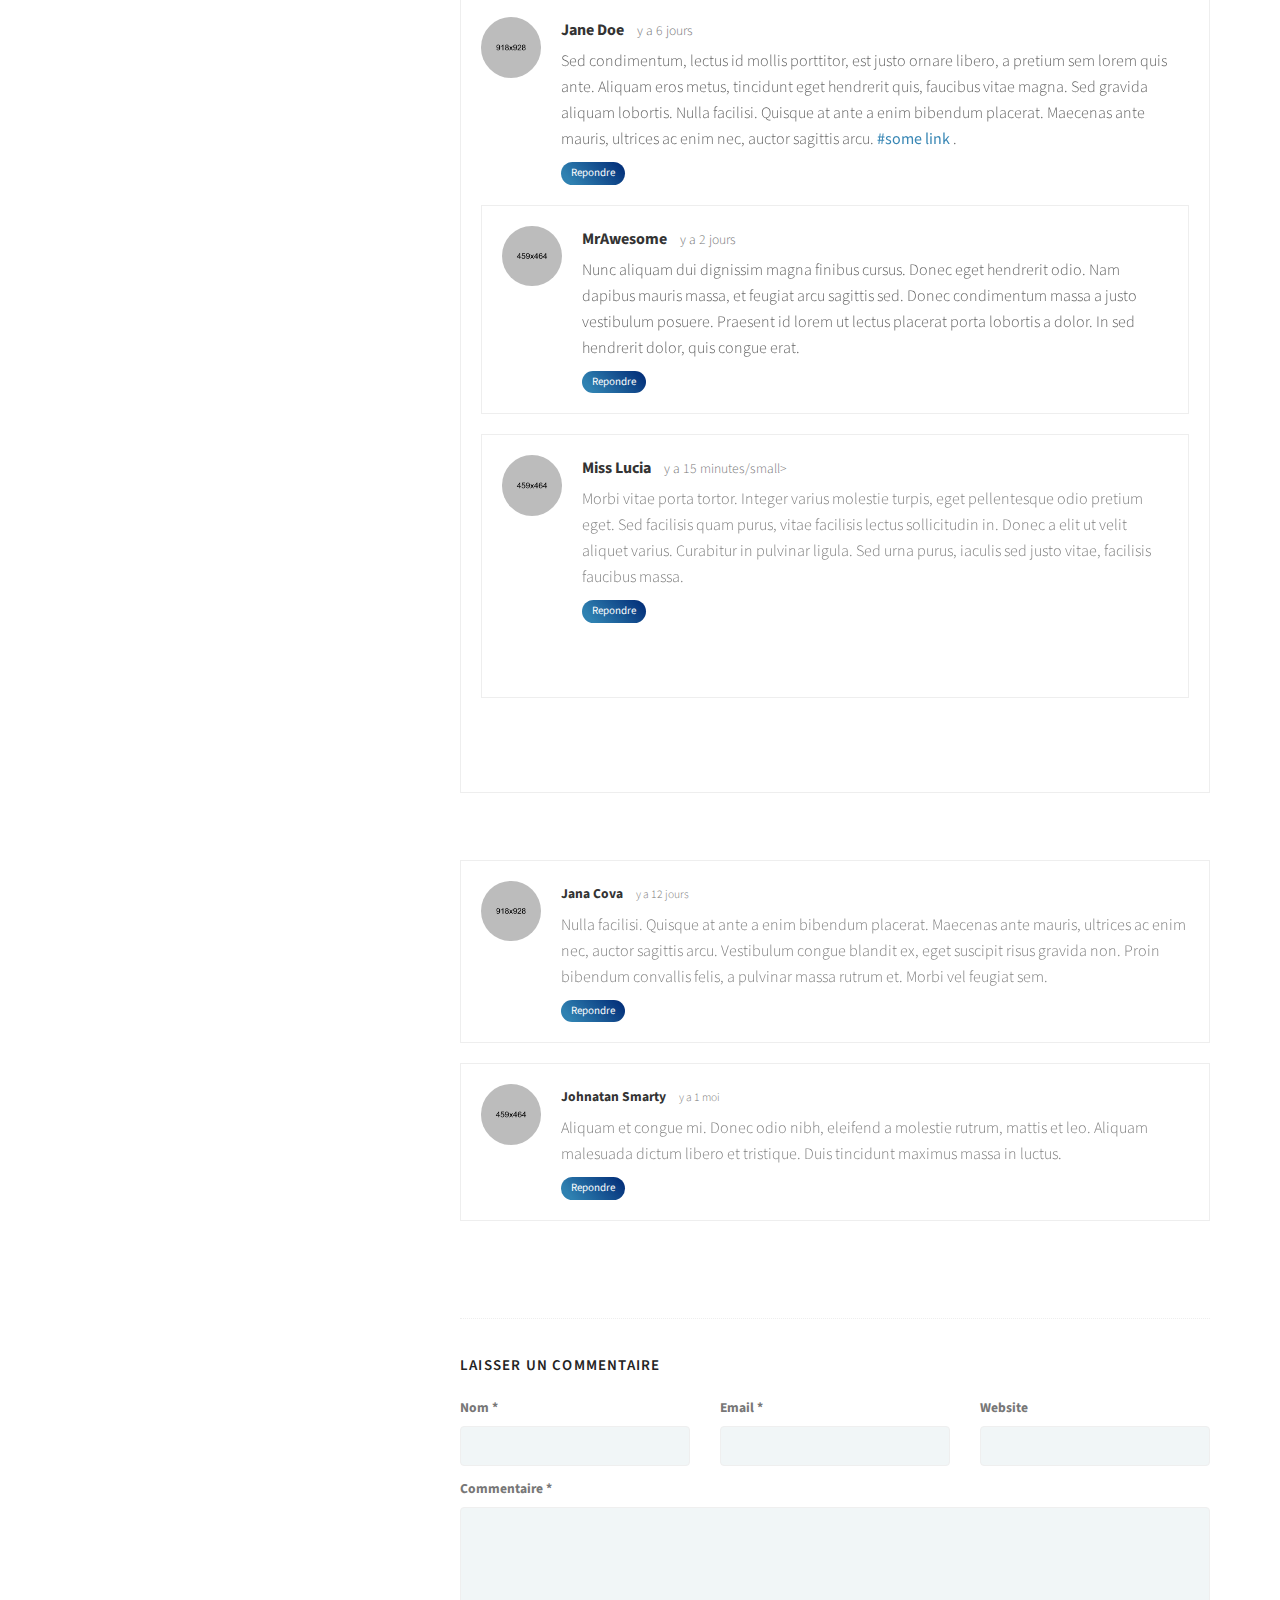
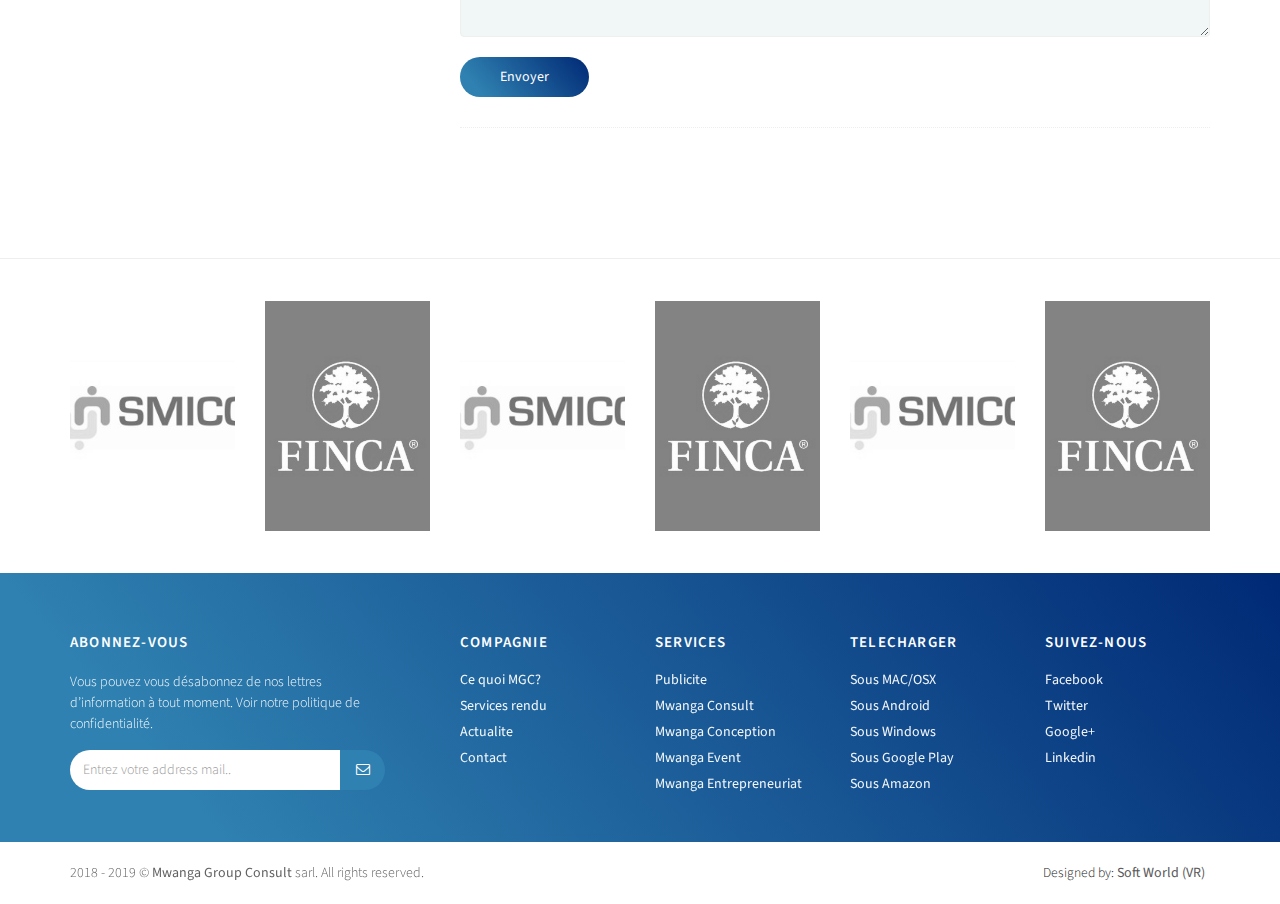
==== commit 90d0496e: "[#0207] Add some corrections" ====
--- a/UI/blog-single.html
+++ b/UI/blog-single.html
@@ -1,231 +1,274 @@
 <!doctype html>
 <html class="no-js " lang="en">
+
 <head>
 
     <meta charset="utf-8">
     <meta http-equiv="X-UA-Compatible" content="IE=edge">
-    
+
     <meta name="viewport" content="width=device-width, minimum-scale=1.0, maximum-scale=1.0, user-scalable=no">
-    
+
     <title>Mwanga GC</title>
     <meta name="keywords" content="">
     <meta name="description" content="">
     <meta name="author" content="">
-    
+
     <link rel="shortcut icon" href="images/favicon.ico" type="image/x-icon" />
     <link rel="apple-touch-icon" href="images/apple-touch-icon.png">
 
- 	<link href="https://fonts.googleapis.com/css?family=Source+Sans+Pro:300,400,400i,600,700" rel="stylesheet"> 
-
-	<link rel="stylesheet" href="css/font-awesome.min.css">
-	<link rel="stylesheet" href="css/bootstrap.min.css">
-	<link rel="stylesheet" href="css/animate.css">
-	<link rel="stylesheet" href="css/carousel.css">
-	<link rel="stylesheet" href="style.css">
+    <link href="https://fonts.googleapis.com/css?family=Source+Sans+Pro:300,400,400i,600,700" rel="stylesheet">
+
+    <link rel="stylesheet" href="css/font-awesome.min.css">
+    <link rel="stylesheet" href="css/bootstrap.min.css">
+    <link rel="stylesheet" href="css/animate.css">
+    <link rel="stylesheet" href="css/carousel.css">
+    <link rel="stylesheet" href="style.css">
 
 </head>
+
 <body>
-	
-	<div id="wrapper">
+
+    <div id="wrapper">
         <div class="topbar">
             <div class="container">
                 <div class="row">
                     <div class="col-md-6 col-sm-6 hidden-xs">
                         <nav class="topbar-menu">
                             <ul class="list-inline">
-                            	<li>Suivez nous: </li>
+                                <li>Suivez nous: </li>
                                 <li><a href="#"><i class="fa fa-facebook"></i></a></li>
                                 <li><a href="#"><i class="fa fa-twitter"></i></a></li>
                                 <li><a href="#"><i class="fa fa-linkedin"></i></a></li>
                                 <li><a href="#"><i class="fa fa-google-plus"></i></a></li>
-                            </ul><!-- end list -->
-                        </nav><!-- end menu -->
-                    </div><!-- end col -->
+                            </ul>
+                            <!-- end list -->
+                        </nav>
+                        <!-- end menu -->
+                    </div>
+                    <!-- end col -->
 
                     <div class="col-md-6 col-sm-6">
                         <nav class="topbar-menu">
                             <ul class="list-inline text-right navbar-right">
                                 <li class="dropdown">
                                     <a class="dropdown-toggle" data-toggle="dropdown" href="#"><img src="images/fr.png" alt="flag-fr"> Francais
-                                    <span class="fa fa-angle-down"></span></a>
+                                        <span class="fa fa-angle-down"></span></a>
                                     <ul class="dropdown-menu">
-                                        <li><a href="#"><img src="images/us.png" alt=""> English</a></li>
+                                        <li>
+                                            <a href="#"><img src="images/us.png" alt=""> English</a>
+                                        </li>
                                     </ul>
                                 </li>
                                 <li class="hidden-xs"><i class="fa fa-clock-o"></i> 08:00 - 17:00</li>
                                 <li><i class="fa fa-phone"></i> +243 972 251 170</li>
-                            </ul><!-- end list -->
-                        </nav><!-- end menu -->
-                    </div><!-- end col -->
-                </div><!-- end row -->
-            </div><!-- end container -->
-        </div><!-- end topbar -->
-
-		<header class="header site-header">
-			<div class="container">
-				<nav class="navbar navbar-default yamm">
-				    <div class="container-fluid">
-				        <div class="navbar-header">
-				            <button type="button" class="navbar-toggle collapsed" data-toggle="collapse" data-target="#navbar" aria-expanded="false" aria-controls="navbar">
+                            </ul>
+                            <!-- end list -->
+                        </nav>
+                        <!-- end menu -->
+                    </div>
+                    <!-- end col -->
+                </div>
+                <!-- end row -->
+            </div>
+            <!-- end container -->
+        </div>
+        <!-- end topbar -->
+
+        <header class="header site-header">
+            <div class="container">
+                <nav class="navbar navbar-default yamm">
+                    <div class="container-fluid">
+                        <div class="navbar-header">
+                            <button type="button" class="navbar-toggle collapsed" data-toggle="collapse" data-target="#navbar" aria-expanded="false" aria-controls="navbar">
 				                <span class="sr-only">Toggle navigation</span>
 				                <span class="icon-bar"></span>
 				                <span class="icon-bar"></span>
 				                <span class="icon-bar"></span>
 				            </button>
-							<a class="navbar-brand" href="index.html"><img src="images/logo.png" alt="mgc-logo"></a>
-				        </div>
-				        <div id="navbar" class="navbar-collapse collapse">
-				            <ul class="nav navbar-nav navbar-right">
-				                <li><a href="index.html">Acceuil</a></li>
-				                <li><a href="page-about.html">Qu'est ce que la MGC?</a></li>
-				                <li class="dropdown yamm-fw hasmenu">
-				                    <a href="#" class="dropdown-toggle" data-toggle="dropdown" role="button" aria-haspopup="true" aria-expanded="false">Services <span class="fa fa-angle-down"></span></a>
-						            <ul class="dropdown-menu">
-						                <li>
-						                    <div class="yamm-content">
-							                    <div class="row"> 
-							                    	<div class="col-md-4">
-														<ul>
-							                    			<li><a href="blog.html">Publicite</a></li>
-							                    			<li><a href="#service-02.html">Mwanga Conception</a></li>
-							                    			<li><a href="#service-03.html">Mwanga Entrepreneuriat</a></li>
-							                    			<!-- <li><a href="service-04.html">Web Copywriting</a></li>
-							                    			<li><a href="service-05.html">SEO Copywriting</a></li>
-							                    			<li><a href="service-06.html">Keyword Research</a></li>
-							                    			<li><a href="service-07.html">SEO Strategy</a></li>
-							                    			<li><a href="service-08.html">Website Design</a></li>
-							                    			<li><a href="service-09.html">Link Building Services</a></li> -->
-							                    		</ul>
-							                    	</div>
-							                    	<div class="col-md-4">
-														<ul>
-							                    			<li><a href="#page-services.html">Mwanga Consult</a></li>
-							                    			<li><a href="#page-pricing.html">Mwanga Event</a></li>
-							                    			<li><a href="page-ebooks.html">Neno Magazine</a></li>
-							                    			<!-- <li><a href="page-testimonials.html">Testimonials</a></li>
+                            <a class="navbar-brand" href="index.html"><img src="images/logo.png" alt="mgc-logo"></a>
+                        </div>
+                        <div id="navbar" class="navbar-collapse collapse">
+                            <ul class="nav navbar-nav navbar-right">
+                                <li><a href="index.html">Acceuil</a></li>
+                                <li><a href="page-about.html">Qu'est ce que la MGC?</a></li>
+                                <li class="dropdown yamm-fw hasmenu">
+                                    <a href="#" class="dropdown-toggle" data-toggle="dropdown" role="button" aria-haspopup="true" aria-expanded="false">Services <span class="fa fa-angle-down"></span></a>
+                                    <ul class="dropdown-menu">
+                                        <li>
+                                            <div class="yamm-content">
+                                                <div class="row">
+                                                    <div class="col-md-4">
+                                                        <ul>
+                                                            <li><a href="blog.html">Actualité & Publicité</a></li>
+                                                            <li><a href="mwanga-conception.html">Mwanga Conception</a></li>
+                                                            <li><a href="mwanga-entrepreneuriat.html">Mwanga Entrepreneuriat</a></li>
+                                                            <!-- <li><a href="service-04.html">Web Copywriting</a></li>
+					<li><a href="service-05.html">SEO Copywriting</a></li>
+					<li><a href="service-06.html">Keyword Research</a></li>
+					<li><a href="service-07.html">SEO Strategy</a></li>
+					<li><a href="service-08.html">Website Design</a></li>
+					<li><a href="service-09.html">Link Building Services</a></li> -->
+                                                        </ul>
+                                                    </div>
+                                                    <div class="col-md-4">
+                                                        <ul>
+                                                            <li><a href="#page-services.html">Mwanga Consult</a></li>
+                                                            <li><a href="mwanga-event.html">Mwanga Event</a></li>
+                                                            <li><a href="page-ebooks.html">Neno Magazine</a></li>
+                                                            <!-- <li><a href="page-testimonials.html">Testimonials</a></li>
 							                    			<li><a href="page-ebooks.html">Free E-Books</a></li>
 							                    			<li><a href="page-seo-analysis.html">SEO Analysis</a></li>
 							                    			<li><a href="case-studies.html">Case Studies</a></li>
 							                    			<li><a href="case-studies-alt.html">Case Studies Alt</a></li>
 							                    			<li><a href="case-studies-single.html">Case Studies Single</a></li> -->
-							                    		</ul>
-							                    	</div>
-							                    	<div class="col-md-4">
-														<ul>
-							                    			<li><a href="case-studies.html">Service Rendu</a></li>
-							                    			<li><a href="blog.html">Actualite</a></li>
-							                    			<li><a href="page-contact.html">Contact</a></li>
-							                    			<!-- <li><a href="page.html">Default Page</a></li>
+                                                        </ul>
+                                                    </div>
+                                                    <div class="col-md-4">
+                                                        <ul>
+                                                            <li><a href="case-studies.html">Service Rendu</a></li>
+                                                            <li><a href="blog.html">Actualite</a></li>
+                                                            <li><a href="page-contact.html">Contact</a></li>
+                                                            <!-- <li><a href="page.html">Default Page</a></li>
 							                    			<li><a href="page-fullwidth.html">Fullwidth Page</a></li>
 							                    			<li><a href="page-contact.html">Contact us</a></li>
 							                    			<li><a href="page-contact-alt.html">Contact Alternative</a></li>
 							                    			<li><a href="page-faqs.html">FAQ's Page</a></li>
 							                    			<li><a href="page-not-found.html">404 Not Found</a></li> -->
-							                    		</ul>
-							                    	</div>
-							                    </div>
-						                    </div>
-						                </li>
-						            </ul>
-				                </li>
-				                <li class="active"><a href="blog.html">Actualite</a></li>
-				                <li><a href="case-studies.html">Service rendu</a></li>
-				                <li><a href="page-contact.html">Contact</a></li>
+                                                        </ul>
+                                                    </div>
+                                                </div>
+                                            </div>
+                                        </li>
+                                    </ul>
+                                </li>
+                                <li class="active"><a href="blog.html">Actualite</a></li>
+                                <li><a href="case-studies.html">Service rendu</a></li>
+                                <li><a href="page-contact.html">Contact</a></li>
                                 <li class="lastlink hidden-xs hidden-sm"><a class="btn btn-primary" href="#"><i class="glyphicon glyphicon-search"></i> Chercher un service</a></li>
                             </ul>
-				        </div><!--/.nav-collapse -->
-				    </div><!--/.container-fluid -->
-				</nav><!-- end nav -->
-			</div><!-- end container -->
-		</header><!-- end header -->
-
-		<section class="section normalhead lb">
-			<div class="container">
-				<div class="row">	
-					<div class="col-md-10 col-md-offset-1 col-sm-12 text-center">
-						<h2>Actualite & Publicite</h2>
-						<p class="lead"><a href="blog.html" style="color: #303030;	">< Retour / </a>WordPress » How to Make Professional Marketing Links</p>
-					</div><!-- end col -->
-				</div><!-- end row -->
-			</div><!-- end container -->
-		</section><!-- end section -->
-
-		<section class="section">
-			<div class="container">
-				<div class="row">
+                        </div>
+                        <!--/.nav-collapse -->
+                    </div>
+                    <!--/.container-fluid -->
+                </nav>
+                <!-- end nav -->
+            </div>
+            <!-- end container -->
+        </header>
+        <!-- end header -->
+
+        <section class="section normalhead lb">
+            <div class="container">
+                <div class="row">
+                    <div class="col-md-10 col-md-offset-1 col-sm-12 text-center">
+                        <h2>Actualite & Publicite</h2>
+                        <p class="lead">
+                            <a href="blog.html" style="color: #303030;	">
+                                < Retour / </a>WordPress » How to Make Professional Marketing Links</p>
+                    </div>
+                    <!-- end col -->
+                </div>
+                <!-- end row -->
+            </div>
+            <!-- end container -->
+        </section>
+        <!-- end section -->
+
+        <section class="section">
+            <div class="container">
+                <div class="row">
                     <div class="sidebar col-md-4 col-sm-4">
-                    	<div class="widget clearfix">
-                    		<h4 class="widget-title">Abonnez-vous</h4>
-                    		<div class="newsletter-widget">
-                    			<p>
-									Vous pouvez vous désabonnez de nos lettres 
-									d’information à tout moment. Voir notre politique 
-									de confidentialité.
-								</p>
-		                        <form class="form-inline" role="search">
-		                            <div class="form-1">
-		                              	<input type="text" class="form-control" placeholder="Entrez votre address mail..">
-										<button type="submit" class="btn btn-primary"><i class="fa fa-envelope-o"></i></button>
-		                            </div>
-								</form>
-                    		</div><!-- end newsletter -->
-                    	</div><!-- end widget -->
-
-                    	<div class="widget clearfix">
-                    		<h4 class="widget-title">Divertisment</h4>
-                    		<div class="category-widget">
-                    			<img src="images/banner.gif" alt="" class="img-responsive img-thumbnail">
-                    		</div><!-- end category -->
-                    	</div><!-- end widget -->
-
-                    	<div class="widget clearfix">
-                    		<h4 class="widget-title">Categories Pub</h4>
-                    		<div class="category-widget">
-                    			<ul>
-                    				<li><a href="#">Marketing Tips and Tricks</a></li>
-                    				<li><a href="#">e-Commerce Marketing</a></li>
-                    				<li><a href="#">Marketing Tools and Modules</a></li>
-                    				<li><a href="#">Google Updates for Algoritms</a></li>
-                    				<li><a href="#">Marketing for CMS Systems</a></li>
-                    			</ul>
-                    		</div><!-- end category -->
-                    	</div><!-- end widget -->
-                    </div><!-- end col -->
-                    
-					<div class="content col-md-8 blog-alt">
-						<div class="blog-box clearfix">
-							<div class="media-box">
-								<img src="upload/blog_alt_06.jpg" alt="" class="img-responsive img-thumbnail">
-							</div><!-- end media-box -->
-							<div class="blog-single">
-								<div class="blog-meta">
-									<ul class="list-inline">
-										<li><a href="#"><i class="fa fa-calendar-o"></i> 21 July 2018</a></li>
-										<li><a href="#"><i class="fa fa-folder-open-o"></i> Marketing Tips</a></li>
-										<li><a href="#"><i class="fa fa-comments-o"></i> 21 Comments</a></li>
-									</ul>
-								</div><!-- end meta -->
-								<h3 class="post-title">WordPress » How to Make Professional Marketing Links</h3>
-								<p>The plugin will automatically include the most commonly used words in the text as a label. This way you gain backlinks within the site. In addition, one of the best features is that the words in the article are automatically linked to the label page. In this case, the article..</p>
-
-								<p>It is a long established fact that a reader will be distracted by the readable content of a page when looking at its layout. The point of using Lorem Ipsum is that it has a more-or-less normal distribution of letters, as opposed to using 'Content here, content here', making it look like readable English. Many desktop publishing packages and web page editors now use Lorem Ipsum as their default model text, and a search for 'lorem ipsum' will uncover many web sites still in their infancy. Various versions have evolved over the years, sometimes by accident, sometimes on purpose (injected humour and the like).  Maecenas nunc sem, egestas ut accumsan vel, porta nec metus. Nullam vitae vehicula erat. Ut interdum malesuada tortor, quis scelerisque nulla interdum eu. Morbi vitae porta tortor. Integer varius molestie turpis, eget pellentesque odio pretium eget. Sed facilisis quam purus, vitae facilisis lectus sollicitudin in. Donec a elit ut velit aliquet varius. Curabitur in pulvinar ligula. Sed urna purus, iaculis sed justo vitae, facilisis faucibus massa. Duis rutrum ornare malesuada. Fusce sapien purus, consequat vitae hendrerit et, sagittis et nunc. Nunc tempor sem vitae interdum malesuada. Praesent dictum arcu tellus, vel condimentum erat tristique ut. Suspendisse condimentum, ex et vulputate luctus, nisl nunc pulvinar purus, eget elementum quam ligula eget elit. </p>
-
-								<p> Sed laoreet sem mauris, a molestie mauris pulvinar at. Etiam hendrerit erat vel ipsum suscipit fringilla. Nullam gravida turpis interdum tellus pharetra, a pulvinar quam consectetur. Cras quis rutrum nisi. Nullam tristique, purus quis mollis venenatis, tortor mauris efficitur purus, elementum commodo neque sapien at leo. Duis at nibh ullamcorper dolor tempus iaculis ut id dolor. Proin condimentum diam non tincidunt consectetur. Duis mattis ornare diam, vitae faucibus libero pellentesque sit amet. </p>
-
-								<div class="tags">
-								<a class="readmore" href="#">web design</a>
-								<a class="readmore" href="#">web development</a>
-								<a class="readmore" href="#">Marketing</a>
-								<a class="readmore" href="#">wordpress Marketing</a>
-								</div>
-							</div><!-- end blog-desc -->
-						</div><!-- end blogbox -->
+                        <div class="widget clearfix">
+                            <h4 class="widget-title">Abonnez-vous</h4>
+                            <div class="newsletter-widget">
+                                <p>
+                                    Vous pouvez vous désabonnez de nos lettres d’information à tout moment. Voir notre politique de confidentialité.
+                                </p>
+                                <form class="form-inline" role="search">
+                                    <div class="form-1">
+                                        <input type="text" class="form-control" placeholder="Entrez votre address mail..">
+                                        <button type="submit" class="btn btn-primary"><i class="fa fa-envelope-o"></i></button>
+                                    </div>
+                                </form>
+                            </div>
+                            <!-- end newsletter -->
+                        </div>
+                        <!-- end widget -->
+
+                        <div class="widget clearfix">
+                            <h4 class="widget-title">Divertisment</h4>
+                            <div class="category-widget">
+                                <img src="images/banner.gif" alt="" class="img-responsive img-thumbnail">
+                            </div>
+                            <!-- end category -->
+                        </div>
+                        <!-- end widget -->
+
+                        <div class="widget clearfix">
+                            <h4 class="widget-title">Categories Pub</h4>
+                            <div class="category-widget">
+                                <ul>
+                                    <li><a href="#">Marketing Tips and Tricks</a></li>
+                                    <li><a href="#">e-Commerce Marketing</a></li>
+                                    <li><a href="#">Marketing Tools and Modules</a></li>
+                                    <li><a href="#">Google Updates for Algoritms</a></li>
+                                    <li><a href="#">Marketing for CMS Systems</a></li>
+                                </ul>
+                            </div>
+                            <!-- end category -->
+                        </div>
+                        <!-- end widget -->
+                    </div>
+                    <!-- end col -->
+
+                    <div class="content col-md-8 blog-alt">
+                        <div class="blog-box clearfix">
+                            <div class="media-box">
+                                <img src="upload/blog_alt_06.jpg" alt="" class="img-responsive img-thumbnail">
+                            </div>
+                            <!-- end media-box -->
+                            <div class="blog-single">
+                                <div class="blog-meta">
+                                    <ul class="list-inline">
+                                        <li><a href="#"><i class="fa fa-calendar-o"></i> 21 July 2018</a></li>
+                                        <li><a href="#"><i class="fa fa-folder-open-o"></i> Marketing Tips</a></li>
+                                        <li><a href="#"><i class="fa fa-comments-o"></i> 21 Comments</a></li>
+                                    </ul>
+                                </div>
+                                <!-- end meta -->
+                                <h3 class="post-title">WordPress » How to Make Professional Marketing Links</h3>
+                                <p>The plugin will automatically include the most commonly used words in the text as a label. This way you gain backlinks within the site. In addition, one of the best features is that the words in the article are automatically
+                                    linked to the label page. In this case, the article..</p>
+
+                                <p>It is a long established fact that a reader will be distracted by the readable content of a page when looking at its layout. The point of using Lorem Ipsum is that it has a more-or-less normal distribution of letters, as
+                                    opposed to using 'Content here, content here', making it look like readable English. Many desktop publishing packages and web page editors now use Lorem Ipsum as their default model text, and a search for 'lorem ipsum'
+                                    will uncover many web sites still in their infancy. Various versions have evolved over the years, sometimes by accident, sometimes on purpose (injected humour and the like). Maecenas nunc sem, egestas ut accumsan vel,
+                                    porta nec metus. Nullam vitae vehicula erat. Ut interdum malesuada tortor, quis scelerisque nulla interdum eu. Morbi vitae porta tortor. Integer varius molestie turpis, eget pellentesque odio pretium eget. Sed facilisis
+                                    quam purus, vitae facilisis lectus sollicitudin in. Donec a elit ut velit aliquet varius. Curabitur in pulvinar ligula. Sed urna purus, iaculis sed justo vitae, facilisis faucibus massa. Duis rutrum ornare malesuada.
+                                    Fusce sapien purus, consequat vitae hendrerit et, sagittis et nunc. Nunc tempor sem vitae interdum malesuada. Praesent dictum arcu tellus, vel condimentum erat tristique ut. Suspendisse condimentum, ex et vulputate
+                                    luctus, nisl nunc pulvinar purus, eget elementum quam ligula eget elit. </p>
+
+                                <p> Sed laoreet sem mauris, a molestie mauris pulvinar at. Etiam hendrerit erat vel ipsum suscipit fringilla. Nullam gravida turpis interdum tellus pharetra, a pulvinar quam consectetur. Cras quis rutrum nisi. Nullam tristique,
+                                    purus quis mollis venenatis, tortor mauris efficitur purus, elementum commodo neque sapien at leo. Duis at nibh ullamcorper dolor tempus iaculis ut id dolor. Proin condimentum diam non tincidunt consectetur. Duis mattis
+                                    ornare diam, vitae faucibus libero pellentesque sit amet. </p>
+
+                                <div class="tags">
+                                    <a class="readmore" href="#">web design</a>
+                                    <a class="readmore" href="#">web development</a>
+                                    <a class="readmore" href="#">Marketing</a>
+                                    <a class="readmore" href="#">wordpress Marketing</a>
+                                </div>
+                            </div>
+                            <!-- end blog-desc -->
+                        </div>
+                        <!-- end blogbox -->
 
                         <div class="blog-box clearfix">
                             <div class="custom-title">
                                 <h4>5 Commentaires</h4>
                                 <hr>
-                            </div><!-- end -->
+                            </div>
+                            <!-- end -->
 
                             <div class="row">
                                 <div class="col-md-12">
@@ -241,7 +284,8 @@
                                                             <strong class="text-success">Jane Doe</strong>
                                                             <span class="text-muted">
 															<small class="text-muted">y a 6 jours</small></span>
-                                                            <p>Sed condimentum, lectus id mollis porttitor, est justo ornare libero, a pretium sem lorem quis ante. Aliquam eros metus, tincidunt eget hendrerit quis, faucibus vitae magna. Sed gravida aliquam lobortis. Nulla facilisi. Quisque at ante a enim bibendum placerat. Maecenas ante mauris, ultrices ac enim nec, auctor sagittis arcu. <a href="#">#some link </a>.
+                                                            <p>Sed condimentum, lectus id mollis porttitor, est justo ornare libero, a pretium sem lorem quis ante. Aliquam eros metus, tincidunt eget hendrerit quis, faucibus vitae magna. Sed gravida aliquam
+                                                                lobortis. Nulla facilisi. Quisque at ante a enim bibendum placerat. Maecenas ante mauris, ultrices ac enim nec, auctor sagittis arcu. <a href="#">#some link </a>.
                                                             </p>
                                                             <a href="#" class="btn btn-primary btn-sm">Repondre</a>
                                                         </div>
@@ -257,7 +301,8 @@
                                                                     <strong class="text-success">MrAwesome</strong>
                                                                     <span class="text-muted">
 																	<small class="text-muted">y a 2 jours</small></span>
-                                                                    <p>Nunc aliquam dui dignissim magna finibus cursus. Donec eget hendrerit odio. Nam dapibus mauris massa, et feugiat arcu sagittis sed. Donec condimentum massa a justo vestibulum posuere. Praesent id lorem ut lectus placerat porta lobortis a dolor. In sed hendrerit dolor, quis congue erat. </p>
+                                                                    <p>Nunc aliquam dui dignissim magna finibus cursus. Donec eget hendrerit odio. Nam dapibus mauris massa, et feugiat arcu sagittis sed. Donec condimentum massa a justo vestibulum posuere.
+                                                                        Praesent id lorem ut lectus placerat porta lobortis a dolor. In sed hendrerit dolor, quis congue erat. </p>
                                                                     <a href="#" class="btn btn-primary btn-sm">Repondre</a>
                                                                 </div>
                                                                 <div class="clearfix"></div>
@@ -272,7 +317,8 @@
                                                                     <strong class="text-success">Miss Lucia</strong>
                                                                     <span class="text-muted">
 																	<small class="text-muted">y a 15 minutes/small></span>
-                                                                    <p>Morbi vitae porta tortor. Integer varius molestie turpis, eget pellentesque odio pretium eget. Sed facilisis quam purus, vitae facilisis lectus sollicitudin in. Donec a elit ut velit aliquet varius. Curabitur in pulvinar ligula. Sed urna purus, iaculis sed justo vitae, facilisis faucibus massa.</p>
+                                                                    <p>Morbi vitae porta tortor. Integer varius molestie turpis, eget pellentesque odio pretium eget. Sed facilisis quam purus, vitae facilisis lectus sollicitudin in. Donec a elit ut velit
+                                                                        aliquet varius. Curabitur in pulvinar ligula. Sed urna purus, iaculis sed justo vitae, facilisis faucibus massa.</p>
                                                                     <a href="#" class="btn btn-primary btn-sm">Repondre</a>
                                                                 </div>
                                                                 <div class="clearfix"></div>
@@ -289,7 +335,8 @@
                                                             <strong class="text-success">Jana Cova</strong>
                                                             <span class="text-muted">
 															<small class="text-muted">y a 12 jours</small></span>
-                                                            <p> Nulla facilisi. Quisque at ante a enim bibendum placerat. Maecenas ante mauris, ultrices ac enim nec, auctor sagittis arcu. Vestibulum congue blandit ex, eget suscipit risus gravida non. Proin bibendum convallis felis, a pulvinar massa rutrum et. Morbi vel feugiat sem.</p>
+                                                            <p> Nulla facilisi. Quisque at ante a enim bibendum placerat. Maecenas ante mauris, ultrices ac enim nec, auctor sagittis arcu. Vestibulum congue blandit ex, eget suscipit risus gravida non. Proin
+                                                                bibendum convallis felis, a pulvinar massa rutrum et. Morbi vel feugiat sem.</p>
                                                             <a href="#" class="btn btn-primary btn-sm">Repondre</a>
                                                         </div>
                                                         <div class="clearfix"></div>
@@ -315,12 +362,14 @@
                                     </div>
                                 </div>
                             </div>
-                        </div><!-- end postpager -->
+                        </div>
+                        <!-- end postpager -->
 
                         <div class="blog-box clearfix">
                             <div class="custom-title">
                                 <h4>Laisser un Commentaire</h4>
-                            </div><!-- end about -->
+                            </div>
+                            <!-- end about -->
 
                             <div class="contact_form comment-form">
                                 <form class="row">
@@ -344,125 +393,152 @@
                                         <input type="submit" value="Envoyer" class="btn btn-primary" />
                                     </div>
                                 </form>
-                            </div><!-- end commentform -->
-                        </div><!-- end postpager -->
-					</div><!-- end content -->
-				</div><!-- end row -->
-			</div><!-- end container -->
-		</section><!-- end section -->
-
-		<section class="section ldp">
-			<div class="container">
-				<div class="row text-center">
-					<div class="col-md-2 col-sm-2 col-xs-6">
-						<div class="client-box">
-							<a href="#"><img width="100%" src="upload/client_01.jpg" alt="" class="img-responsive"></a>
-						</div>
-					</div><!-- end col -->
-					<div class="col-md-2 col-sm-2 col-xs-6">
-						<div class="client-box">
-							<a href="#"><img width="100%" src="upload/client_02.jpg" alt="" class="img-responsive"></a>
-						</div>
-					</div><!-- end col -->
-					<div class="col-md-2 col-sm-2 col-xs-6">
-						<div class="client-box">
-							<a href="#"><img width="100%" src="upload/client_01.jpg" alt="" class="img-responsive"></a>
-						</div>
-					</div><!-- end col -->	
-					<div class="col-md-2 col-sm-2 col-xs-6">
-						<div class="client-box">
-							<a href="#"><img width="100%" src="upload/client_02.jpg" alt="" class="img-responsive"></a>
-						</div>
-					</div><!-- end col -->
-					<div class="col-md-2 col-sm-2 col-xs-6">
-						<div class="client-box">
-							<a href="#"><img width="100%" src="upload/client_01.jpg" alt="" class="img-responsive"></a>
-						</div>
-					</div><!-- end col -->
-					<div class="col-md-2 col-sm-2 col-xs-6">
-						<div class="client-box">
-							<a href="#"><img width="100%" src="upload/client_02.jpg" alt="" class="img-responsive"></a>
-						</div>
-					</div><!-- end col -->	
-				</div><!-- end row -->
-			</div><!-- end container -->
-		</section><!-- end section -->
-
-		<footer class="footer primary-footer">
+                            </div>
+                            <!-- end commentform -->
+                        </div>
+                        <!-- end postpager -->
+                    </div>
+                    <!-- end content -->
+                </div>
+                <!-- end row -->
+            </div>
+            <!-- end container -->
+        </section>
+        <!-- end section -->
+
+        <section class="section ldp">
+            <div class="container">
+                <div class="row text-center">
+                    <div class="col-md-2 col-sm-2 col-xs-6">
+                        <div class="client-box">
+                            <a href="#"><img width="100%" src="upload/client_01.jpg" alt="" class="img-responsive"></a>
+                        </div>
+                    </div>
+                    <!-- end col -->
+                    <div class="col-md-2 col-sm-2 col-xs-6">
+                        <div class="client-box">
+                            <a href="#"><img width="100%" src="upload/client_02.jpg" alt="" class="img-responsive"></a>
+                        </div>
+                    </div>
+                    <!-- end col -->
+                    <div class="col-md-2 col-sm-2 col-xs-6">
+                        <div class="client-box">
+                            <a href="#"><img width="100%" src="upload/client_01.jpg" alt="" class="img-responsive"></a>
+                        </div>
+                    </div>
+                    <!-- end col -->
+                    <div class="col-md-2 col-sm-2 col-xs-6">
+                        <div class="client-box">
+                            <a href="#"><img width="100%" src="upload/client_02.jpg" alt="" class="img-responsive"></a>
+                        </div>
+                    </div>
+                    <!-- end col -->
+                    <div class="col-md-2 col-sm-2 col-xs-6">
+                        <div class="client-box">
+                            <a href="#"><img width="100%" src="upload/client_01.jpg" alt="" class="img-responsive"></a>
+                        </div>
+                    </div>
+                    <!-- end col -->
+                    <div class="col-md-2 col-sm-2 col-xs-6">
+                        <div class="client-box">
+                            <a href="#"><img width="100%" src="upload/client_02.jpg" alt="" class="img-responsive"></a>
+                        </div>
+                    </div>
+                    <!-- end col -->
+                </div>
+                <!-- end row -->
+            </div>
+            <!-- end container -->
+        </section>
+        <!-- end section -->
+
+        <footer class="footer primary-footer">
             <div class="container">
                 <div class="row">
                     <div class="col-md-4 col-sm-4">
-                    	<div class="widget clearfix">
-                    		<h4 class="widget-title">Abonnez-vous</h4>
-                    		<div class="newsletter-widget">
-                    			<p>
-									Vous pouvez vous désabonnez de nos lettres 
-									d’information à tout moment. Voir notre politique 
-									de confidentialité.
-								</p>
-		                        <form class="form-inline" role="search">
-		                            <div class="form-1">
-		                              	<input type="text" class="form-control" placeholder="Entrez votre address mail..">
-										<button type="submit" class="btn btn-primary"><i class="fa fa-envelope-o"></i></button>
-		                            </div>
-								</form>
-                    		</div><!-- end newsletter -->
-                    	</div><!-- end widget -->
-                    </div><!-- end col -->
+                        <div class="widget clearfix">
+                            <h4 class="widget-title">Abonnez-vous</h4>
+                            <div class="newsletter-widget">
+                                <p>
+                                    Vous pouvez vous désabonnez de nos lettres d’information à tout moment. Voir notre politique de confidentialité.
+                                </p>
+                                <form class="form-inline" role="search">
+                                    <div class="form-1">
+                                        <input type="text" class="form-control" placeholder="Entrez votre address mail..">
+                                        <button type="submit" class="btn btn-primary"><i class="fa fa-envelope-o"></i></button>
+                                    </div>
+                                </form>
+                            </div>
+                            <!-- end newsletter -->
+                        </div>
+                        <!-- end widget -->
+                    </div>
+                    <!-- end col -->
                     <div class="col-md-2 col-sm-2">
-                    	<div class="widget clearfix">
-                    		<h4 class="widget-title">Compagnie</h4>
-                    		<ul>
-                    			<li><a href="page-about.html">Ce quoi MGC?</a></li>
-                    			<li><a href="case-studies.html">Services rendu</a></li>
-                    			<li><a href="blog.html">Actualite</a></li>
-                    			<li><a href="page-contact.html">Contact</a></li>
-                    		</ul>
-                    	</div><!-- end widget -->
-                    </div><!-- end col -->
+                        <div class="widget clearfix">
+                            <h4 class="widget-title">Compagnie</h4>
+                            <ul>
+                                <li><a href="page-about.html">Ce quoi MGC?</a></li>
+                                <li><a href="case-studies.html">Services rendu</a></li>
+                                <li><a href="blog.html">Actualite</a></li>
+                                <li><a href="page-contact.html">Contact</a></li>
+                            </ul>
+                        </div>
+                        <!-- end widget -->
+                    </div>
+                    <!-- end col -->
 
                     <div class="col-md-2 col-sm-2">
-                    	<div class="widget clearfix">
-                    		<h4 class="widget-title">Services</h4>
-                    		<ul>
-                    			<li><a href="#">Publicite</a></li>
-                    			<li><a href="#">Mwanga Consult</a></li>
-                    			<li><a href="#">Mwanga Conception</a></li>
-                    			<li><a href="#">Mwanga Event</a></li>
-                    			<li><a href="#">Mwanga Entrepreneuriat</a></li>
-                    		</ul>
-                    	</div><!-- end widget -->
-                    </div><!-- end col -->
+                        <div class="widget clearfix">
+                            <h4 class="widget-title">Services</h4>
+                            <ul>
+                                <li><a href="#">Publicite</a></li>
+                                <li><a href="#">Mwanga Consult</a></li>
+                                <li><a href="#">Mwanga Conception</a></li>
+                                <li><a href="#">Mwanga Event</a></li>
+                                <li><a href="#">Mwanga Entrepreneuriat</a></li>
+                            </ul>
+                        </div>
+                        <!-- end widget -->
+                    </div>
+                    <!-- end col -->
 
                     <div class="col-md-2 col-sm-2">
-                    	<div class="widget clearfix">
-                    		<h4 class="widget-title">Telecharger</h4>
-                    		<ul>
-                    			<li><a href="#">Sous MAC/OSX</a></li>
-                    			<li><a href="#">Sous Android</a></li>
-                    			<li><a href="#">Sous Windows</a></li>
-                    			<li><a href="#">Sous Google Play</a></li>
-                    			<li><a href="#">Sous Amazon</a></li>
-                    		</ul>
-                    	</div><!-- end widget -->
-                    </div><!-- end col -->
+                        <div class="widget clearfix">
+                            <h4 class="widget-title">Telecharger</h4>
+                            <ul>
+                                <li><a href="#">Sous MAC/OSX</a></li>
+                                <li><a href="#">Sous Android</a></li>
+                                <li><a href="#">Sous Windows</a></li>
+                                <li><a href="#">Sous Google Play</a></li>
+                                <li><a href="#">Sous Amazon</a></li>
+                            </ul>
+                        </div>
+                        <!-- end widget -->
+                    </div>
+                    <!-- end col -->
 
                     <div class="col-md-2 col-sm-2">
-                    	<div class="widget clearfix">
-                    		<h4 class="widget-title">Suivez-nous</h4>
-                    		<ul>
-                    			<li><a href="#">Facebook</a></li>
-                    			<li><a href="#">Twitter</a></li>
-                    			<li><a href="#">Google+</a></li>
-                    			<li><a href="#">Linkedin</a></li>
-                    		</ul>
-                    	</div><!-- end widget -->
-                    </div><!-- end col -->
-                </div><!-- end row -->
-           	</div><!-- end container -->
-		</footer><!-- end primary-footer -->
-
-		<footer class="footer secondary-footer">
+                        <div class="widget clearfix">
+                            <h4 class="widget-title">Suivez-nous</h4>
+                            <ul>
+                                <li><a href="#">Facebook</a></li>
+                                <li><a href="#">Twitter</a></li>
+                                <li><a href="#">Google+</a></li>
+                                <li><a href="#">Linkedin</a></li>
+                            </ul>
+                        </div>
+                        <!-- end widget -->
+                    </div>
+                    <!-- end col -->
+                </div>
+                <!-- end row -->
+            </div>
+            <!-- end container -->
+        </footer>
+        <!-- end primary-footer -->
+
+        <footer class="footer secondary-footer">
             <div class="container">
                 <div class="row">
                     <div class="col-md-6 col-sm-6 col-xs-12">
@@ -473,19 +549,25 @@
                         <ul class="list-inline">
                             <li>Designed by: <a href="#">Soft World (VR)</a></li>
                         </ul>
-                    </div><!-- end col -->
-                </div><!-- end row -->
-            </div><!-- end container -->
-		</footer><!-- end second footer -->
-	</div><!-- end wrapper -->
-
-	<!-- jQuery Files -->
-	<script src="js/jquery.min.js"></script>
-	<script src="js/bootstrap.min.js"></script>
-	<script src="js/parallax.js"></script>
-	<script src="js/animate.js"></script>
-	<script src="js/owl.carousel.js"></script>
-	<script src="js/custom.js"></script>
+                    </div>
+                    <!-- end col -->
+                </div>
+                <!-- end row -->
+            </div>
+            <!-- end container -->
+        </footer>
+        <!-- end second footer -->
+    </div>
+    <!-- end wrapper -->
+
+    <!-- jQuery Files -->
+    <script src="js/jquery.min.js"></script>
+    <script src="js/bootstrap.min.js"></script>
+    <script src="js/parallax.js"></script>
+    <script src="js/animate.js"></script>
+    <script src="js/owl.carousel.js"></script>
+    <script src="js/custom.js"></script>
 
 </body>
+
 </html>--- a/UI/style.css
+++ b/UI/style.css
@@ -5,6 +5,7 @@
     Website: https://html.design
     Version: 1.0
 ************************************/
+
 
 /************************************
     [Table of contents]
@@ -32,6 +33,7 @@
 
 ************************************/
 
+
 /************************************
 IMPORT FILES
 ************************************/
@@ -290,12 +292,12 @@
     padding: 0;
 }
 
-.navbar-nav > li {
+.navbar-nav>li {
     margin-left: 20px;
 }
 
 .yamm .yamm-content ul li a,
-.navbar-nav > li > a {
+.navbar-nav>li>a {
     display: inline-block;
     position: relative;
     text-decoration: none;
@@ -311,7 +313,7 @@
     padding: 5px 0 3px;
 }
 
-.navbar-nav > li > .dropdown-menu {
+.navbar-nav>li>.dropdown-menu {
     box-shadow: none;
     border: 0;
     border-top: 4px solid #fff;
@@ -319,9 +321,9 @@
     margin-top: 30px;
 }
 
-.nav .open > a,
-.nav .open > a:focus,
-.nav .open > a:hover {
+.nav .open>a,
+.nav .open>a:focus,
+.nav .open>a:hover {
     border-color: transparent;
 }
 
@@ -407,7 +409,7 @@
 }
 
 .colorfulheader .navbar-nav li a,
-.header-transparent .navbar-nav > li > a {
+.header-transparent .navbar-nav>li>a {
     color: #ffffff !important;
 }
 
@@ -481,7 +483,7 @@
 .transheader h2 {
     color: #ffffff;
     font-size: 52px;
-    font-weight: bold;
+    font-weight: lighter;
 }
 
 .customtitle h2 {
@@ -575,8 +577,8 @@
 
 .section-title .lead {
     color: #767676;
-    font-family: Trebuchet MS;
     font-size: 18px;
+    font-weight: lighter;
     line-height: 1.6;
     margin-bottom: 0;
     padding-bottom: 0;
@@ -873,8 +875,8 @@
     /* For IE8 and earlier */
 }
 
-.pagination > li > a,
-.pagination > li > span {
+.pagination>li>a,
+.pagination>li>span {
     background-color: #fff;
     border: 1px solid #eee !important;
     border-radius: 0 !important;
@@ -1400,11 +1402,11 @@
     font-weight: 400;
 }
 
-.seo-details .table > thead > tr > th {
+.seo-details .table>thead>tr>th {
     border-bottom: 1px solid #f1f1f1;
 }
 
-.seo-details .table > thead > tr > th i {
+.seo-details .table>thead>tr>th i {
     margin-right: 10px;
 }
 
@@ -1419,12 +1421,12 @@
     margin-bottom: 5px;
 }
 
-.seo-details .table > tbody > tr > td,
-.seo-details .table > tbody > tr > th,
-.seo-details .table > tfoot > tr > td,
-.seo-details .table > tfoot > tr > th,
-.seo-details .table > thead > tr > td,
-.seo-details .table > thead > tr > th {
+.seo-details .table>tbody>tr>td,
+.seo-details .table>tbody>tr>th,
+.seo-details .table>tfoot>tr>td,
+.seo-details .table>tfoot>tr>th,
+.seo-details .table>thead>tr>td,
+.seo-details .table>thead>tr>th {
     border-left: 1px solid #f1f1f1;
     border-right: 1px solid #f1f1f1;
     border-top-color: #f1f1f1 !important;
@@ -1489,8 +1491,8 @@
 PRICING BOX
 ************************************/
 
-.center-pricing .nav-tabs > li,
-.center-pricing .nav-pills > li {
+.center-pricing .nav-tabs>li,
+.center-pricing .nav-pills>li {
     float: none;
     margin: 0 5px;
     display: inline-block;
@@ -1500,8 +1502,8 @@
     /* hasLayout ie7 trigger */
 }
 
-.center-pricing .nav-tabs > li:focus a,
-.center-pricing .nav-tabs > li:hover a {
+.center-pricing .nav-tabs>li:focus a,
+.center-pricing .nav-tabs>li:hover a {
     color: #fff !important;
 }
 
@@ -1512,10 +1514,10 @@
     margin-bottom: 30px;
 }
 
-.center-pricing .nav-tabs > li.active > a,
-.center-pricing .nav-tabs > li.active > a:focus,
-.center-pricing .nav-tabs > li.active > a:hover,
-.center-pricing .nav-tabs > li > a {
+.center-pricing .nav-tabs>li.active>a,
+.center-pricing .nav-tabs>li.active>a:focus,
+.center-pricing .nav-tabs>li.active>a:hover,
+.center-pricing .nav-tabs>li>a {
     background: rgba(0, 0, 0, 0) none repeat scroll 0 0;
     border: 0 none;
     border-radius: 0;
@@ -1578,7 +1580,7 @@
 }
 
 .milestone-counter.c3 {
-    background: #0f2e7b  !important;
+    background: #0f2e7b !important;
 }
 
 .home-service:hover.c3,
@@ -1876,6 +1878,12 @@
     left: 30px;
     transform: rotate(-20deg);
     z-index: 1;
+}
+
+@media screen and (min-width: 990px) {
+    .home-service {
+        min-height: 300px;
+    }
 }
 
 .home-service {
@@ -2653,7 +2661,7 @@
 }
 
 .secondary-footer li {
-    color:#212121;
+    color: #212121;
 }
 
 .footer.secondary-footer a,
@@ -2816,9 +2824,9 @@
 .btn-default.focus:active,
 .btn-default:active:focus,
 .btn-default:active:hover,
-.open > .dropdown-toggle.btn-default.focus,
-.open > .dropdown-toggle.btn-default:focus,
-.open > .dropdown-toggle.btn-default:hover,
+.open>.dropdown-toggle.btn-default.focus,
+.open>.dropdown-toggle.btn-default:focus,
+.open>.dropdown-toggle.btn-default:hover,
 .btn-default:focus,
 .btn-default:hover {
     background-color: #000000;
@@ -2878,11 +2886,11 @@
     box-sizing: border-box;
 }
 
-.bootstrap-select .dropdown-menu > li a {
+.bootstrap-select .dropdown-menu>li a {
     padding: 7px 20px;
 }
 
-.bootstrap-select .dropdown-menu > li:hover > a {
+.bootstrap-select .dropdown-menu>li:hover>a {
     background-color: #f0f1f2;
 }
 
@@ -2892,9 +2900,9 @@
 .bootstrap-select .btn-default.focus:active,
 .bootstrap-select .btn-default:active:focus,
 .bootstrap-select .btn-default:active:hover,
-.bootstrap-select .open > .dropdown-toggle.btn-default.focus,
-.bootstrap-select .open > .dropdown-toggle.btn-default:focus,
-.bootstrap-select .open > .dropdown-toggle.btn-default:hover,
+.bootstrap-select .open>.dropdown-toggle.btn-default.focus,
+.bootstrap-select .open>.dropdown-toggle.btn-default:focus,
+.bootstrap-select .open>.dropdown-toggle.btn-default:hover,
 .bootstrap-select .btn {
     background-color: transparent !important;
     background: none !important;
@@ -3028,20 +3036,20 @@
 .owl-theme .owl-nav [class*="owl-"],
 .navbar-right .yamm-content li:hover a,
 .icon-wrapper i,
-.center-pricing .nav-tabs > li.active > a,
-.center-pricing .nav-tabs > li.active > a:focus,
-.center-pricing .nav-tabs > li.active > a:hover,
-.center-pricing .nav-tabs > li > a,
+.center-pricing .nav-tabs>li.active>a,
+.center-pricing .nav-tabs>li.active>a:focus,
+.center-pricing .nav-tabs>li.active>a:hover,
+.center-pricing .nav-tabs>li>a,
 .service-wrapper i,
 .about-widget i::before,
 .service-wrapper:hover,
 .lightcasestudies .case-box:hover .case-link,
-.navbar-nav > li > .dropdown-menu,
+.navbar-nav>li>.dropdown-menu,
 .btn-transparent,
 .quoteform:hover,
 .service-box:hover,
 .feature-list hr,
-.navbar-default .navbar-nav > .active > a,
+.navbar-default .navbar-nav>.active>a,
 .form-control:focus {
     border-color: #2f81b1;
 }
@@ -3070,18 +3078,18 @@
 
 .tp-caption.NotGeneric-Title.fstrong,
 .NotGeneric-Title.fstrong,
-.center-pricing .nav-tabs > li.active > a,
-.center-pricing .nav-tabs > li.active > a:focus,
-.center-pricing .nav-tabs > li.active > a:hover,
-.center-pricing .nav-tabs > li > a,
+.center-pricing .nav-tabs>li.active>a,
+.center-pricing .nav-tabs>li.active>a:focus,
+.center-pricing .nav-tabs>li.active>a:hover,
+.center-pricing .nav-tabs>li>a,
 .calculateform .fa,
 .yamm .yamm-content ul li:focus a,
 .yamm .yamm-content ul li:hover a {
     color: #2f81b1 !important;
 }
 
-.center-pricing .nav-tabs > li:focus a,
-.center-pricing .nav-tabs > li:hover a,
+.center-pricing .nav-tabs>li:focus a,
+.center-pricing .nav-tabs>li:hover a,
 .circle-detail .progress-bar span,
 .progress-bar-striped,
 .progress-striped .progress-bar,
@@ -3118,14 +3126,14 @@
 .skills-wrapper .progress-bar,
 .customtitle,
 .site-header.colorfulheader,
-.pagination > li > a:hover,
-.pagination > li > span:hover,
-.pagination > .active > a,
-.pagination > .active > a:focus,
-.pagination > .active > a:hover,
-.pagination > .active > span,
-.pagination > .active > span:focus,
-.pagination > .active > span:hover,
+.pagination>li>a:hover,
+.pagination>li>span:hover,
+.pagination>.active>a,
+.pagination>.active>a:focus,
+.pagination>.active>a:hover,
+.pagination>.active>span,
+.pagination>.active>span:focus,
+.pagination>.active>span:hover,
 .contact-details li i,
 .calculateform .btn,
 .case-box:hover,
@@ -3306,7 +3314,7 @@
         padding-right: 0;
         padding-left: 0;
     }
-    .header .hasmenu:hover > ul {
+    .header .hasmenu:hover>ul {
         visibility: visible;
         opacity: 1;
         top: 100%;
@@ -3324,7 +3332,7 @@
         -moz-border-radius: 0;
         border-radius: 0;
     }
-    .header .hasmenu > ul {
+    .header .hasmenu>ul {
         position: absolute;
         top: 130%;
         visibility: hidden;
@@ -3332,30 +3340,30 @@
         opacity: 0;
         left: 0;
     }
-    .header .hasmenu > ul.start-right {
+    .header .hasmenu>ul.start-right {
         right: 0;
         left: auto;
     }
-    .header .hasmenu > ul li {
+    .header .hasmenu>ul li {
         position: relative;
     }
-    .header .hasmenu > ul li:hover > ul {
+    .header .hasmenu>ul li:hover>ul {
         visibility: visible;
         opacity: 1;
         left: 100%;
     }
-    .header .hasmenu > ul li:hover > ul.show-right {
+    .header .hasmenu>ul li:hover>ul.show-right {
         right: 100%;
     }
     .header .navbar-nav .has-submenu {
         position: relative;
     }
-    .header .navbar-nav .has-submenu:hover > ul {
+    .header .navbar-nav .has-submenu:hover>ul {
         visibility: visible;
         opacity: 1;
         top: 100%;
     }
-    .header .navbar-nav .has-submenu:hover > ul li ul {
+    .header .navbar-nav .has-submenu:hover>ul li ul {
         margin-top: -1px;
     }
     .header .navbar-nav .has-submenu ul {
@@ -3371,7 +3379,7 @@
         -moz-border-radius: 0;
         border-radius: 0;
     }
-    .header .navbar-nav .has-submenu > ul {
+    .header .navbar-nav .has-submenu>ul {
         position: absolute;
         top: 130%;
         visibility: hidden;
@@ -3379,22 +3387,22 @@
         opacity: 0;
         left: 0;
     }
-    .header .navbar-nav .has-submenu > ul.start-right {
+    .header .navbar-nav .has-submenu>ul.start-right {
         right: 0;
         left: auto;
     }
-    .header .navbar-nav .has-submenu > ul li {
+    .header .navbar-nav .has-submenu>ul li {
         position: relative;
     }
-    .header .navbar-nav .has-submenu > ul li:hover > ul {
+    .header .navbar-nav .has-submenu>ul li:hover>ul {
         visibility: visible;
         opacity: 1;
         left: 105%;
     }
-    .header .navbar-nav .has-submenu > ul li:hover > ul.show-right {
+    .header .navbar-nav .has-submenu>ul li:hover>ul.show-right {
         right: 100%;
     }
-    .header .navbar-nav .has-submenu > ul li ul {
+    .header .navbar-nav .has-submenu>ul li ul {
         position: absolute;
         top: 0;
         visibility: hidden;
@@ -3402,17 +3410,17 @@
         opacity: 0;
         left: 130%;
     }
-    .header .navbar-nav .has-submenu > ul li ul.show-right {
+    .header .navbar-nav .has-submenu>ul li ul.show-right {
         right: 130%;
         left: auto;
     }
 }
 
 @media (max-width: 550px) {
-    .center-pricing .nav-tabs > li.active > a,
-    .center-pricing .nav-tabs > li.active > a:focus,
-    .center-pricing .nav-tabs > li.active > a:hover,
-    .center-pricing .nav-tabs > li > a {
+    .center-pricing .nav-tabs>li.active>a,
+    .center-pricing .nav-tabs>li.active>a:focus,
+    .center-pricing .nav-tabs>li.active>a:hover,
+    .center-pricing .nav-tabs>li>a {
         margin-bottom: 10px;
     }
     .section-title .lead {
@@ -3422,15 +3430,16 @@
         font-size: 24px;
     }
 }
-@media (min-width: 995px){
-    .img-responsive{
+
+@media (min-width: 995px) {
+    .img-responsive {
         width: 100%;
         height: 230px;
         object-fit: cover;
     }
 }
 
-#aboutImgMine{
+#aboutImgMine {
     box-shadow: none;
     border-radius: 4px;
     height: 400px;
@@ -3439,37 +3448,59 @@
     box-shadow: 10px 10px 5px 0px #fff;
 }
 
-img[alt="flag-fr"]{
+img[alt="flag-fr"] {
     width: 18px;
 }
-.modal .modal-content{
+
+.modal .modal-content {
     /* z-index: 100; */
     /* position: ; */
     margin-top: 150px;
     border-radius: 0px;
     /* background-color: grey; */
 }
-#link_nav_bar_mini b{
+
+#link_nav_bar_mini b {
     text-decoration: underline;
 }
-#link_nav_bar_mini a:hover{
+
+#link_nav_bar_mini a:hover {
     text-decoration: underline;
     color: rgb(53, 53, 53);
 }
 
-#specific_book{
-    width: 60%; 
+#specific_book {
+    width: 60%;
     margin-top: -30px;
 }
-@media screen and (max-width: 1000px){
-    #specific_book{
-        width: 75%; 
+
+@media screen and (max-width: 1000px) {
+    #specific_book {
+        width: 75%;
         margin-top: -30px;
     }
 }
-@media screen and (max-width: 700px){
-    #specific_book{
-        width: 90%; 
+
+@media screen and (max-width: 700px) {
+    #specific_book {
+        width: 90%;
         margin-top: -30px;
     }
+}
+
+
+/* ======= CORRECTION ========= */
+
+.case-box .magnifier {
+    padding: 80px 0px;
+    text-align: center;
+}
+
+.case-box .magnifier h4 {
+    color: #fff;
+    font-size: 25px;
+}
+
+.case-box .magnifier small {
+    color: rgba(255, 255, 255, 0.795);
 }